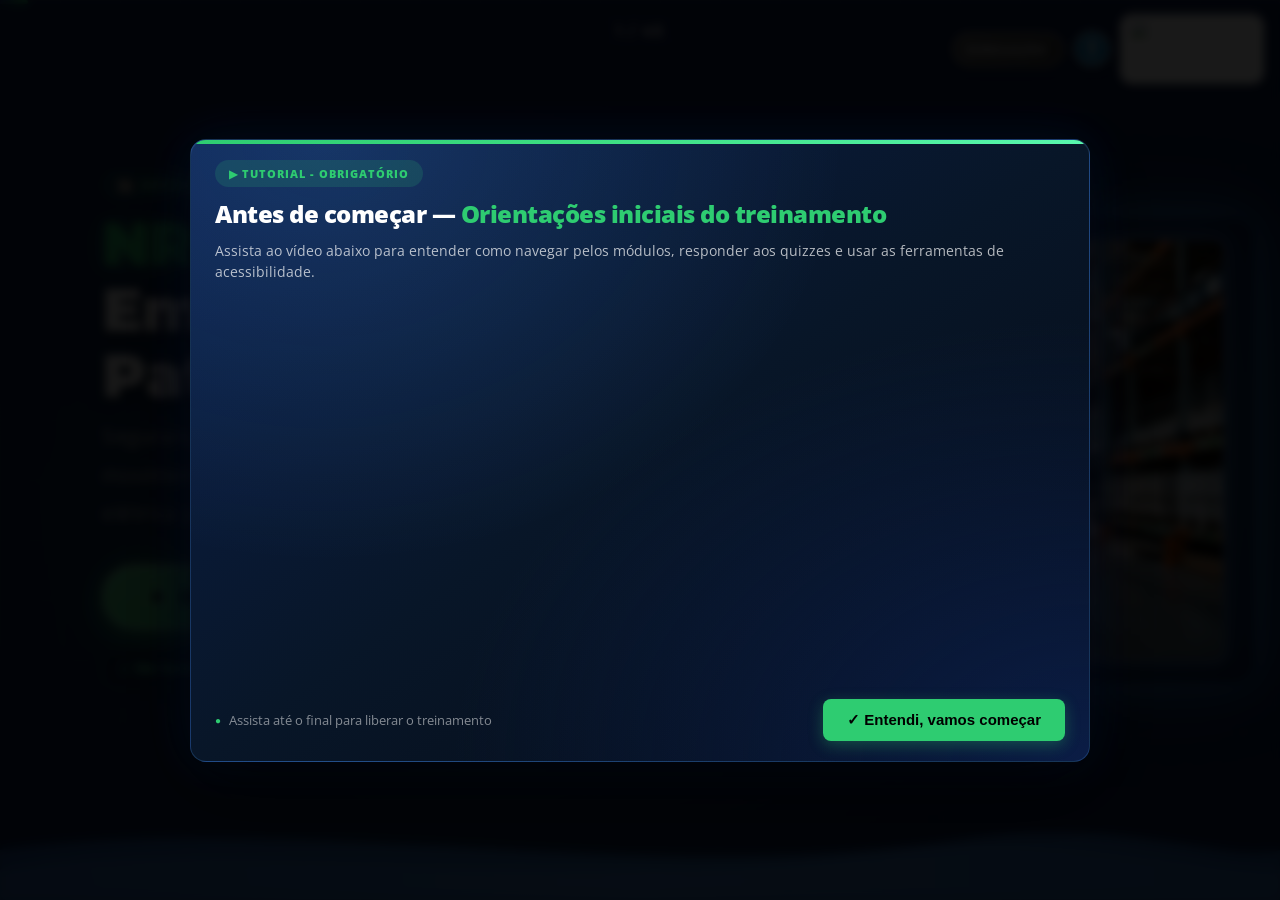
==== NR 11 - PATOLADA - REVISÃO FINAL/NR 11 - PATOLADA - REVISÃO/index.html @ 4b2232cb "Melhorar contraste do ícone no aviso mobile. Co-authored-by: Cursor <cursoragent@cursor.com>" ====
﻿<!DOCTYPE html>
<html lang="pt-BR">

<head>
    <meta charset="UTF-8">
    <meta name="viewport" content="width=device-width, initial-scale=1.0, viewport-fit=cover">
    <meta http-equiv="Cache-Control" content="no-cache, no-store, must-revalidate">
    <meta http-equiv="Pragma" content="no-cache">
    <meta http-equiv="Expires" content="0">
    <meta name="referrer" content="no-referrer">
    <meta name="mobile-web-app-capable" content="yes">
    <meta name="apple-mobile-web-app-capable" content="yes">
    <title>NR-11 - Empilhadeira Patolada</title>
    <link
        href="https://fonts.googleapis.com/css2?family=Montserrat:wght@400;600;700;900&family=Open+Sans:wght@400;600&display=swap"
        rel="stylesheet">
    <script src="https://player.vimeo.com/api/player.js"></script>
    <link rel="stylesheet" href="shared.css?v=34">
    <script>
        window.MODULE_NAV = {
            id: "index",
            prev: null,
            next: "modulo-1.html",
            label: "NR-11 - Empilhadeira Patolada"
        };
    </script>

    <style>
        #tutorialModal {
            display: flex;
            align-items: center;
            justify-content: center;
        }

        #tutorialModal .img-modal-content {
            width: 90vw;
            max-width: 780px;
            max-height: 90vh;
            overflow: hidden;
            padding: 20px 24px !important;
            gap: 12px !important;
            display: flex;
            flex-direction: column;
            position: relative;
        }

        #tutorialModal .tut-accent {
            height: 4px;
            position: absolute;
            top: 0;
            left: 0;
            right: 0;
            background: linear-gradient(90deg, #2ecc71 0%, #3dde82 45%, #59f7ae 100%);
        }

        #tutorialModal h2 {
            font-size: clamp(16px, 2.5vw, 24px) !important;
            margin: 0 !important;
        }

        #tutorialModal p {
            font-size: clamp(12px, 1.5vw, 14px) !important;
            margin: 0 !important;
        }

        #tutorialModal [style*="56.25%"] {
            padding-top: 0 !important;
            height: clamp(220px, 42vh, 420px) !important;
            position: relative;
            background: transparent !important;
        }

        #tutorialModal [style*="56.25%"] iframe {
            position: absolute;
            top: 0;
            left: 0;
            width: 100%;
            height: 100%;
            object-fit: cover;
            background: transparent;
        }

        @media (max-width: 768px) {
            #tutorialModal .img-modal-content {
                width: 95vw !important;
                padding: 16px 14px !important;
            }

            #tutorialModal [style*="justify-content: space-between"] {
                flex-direction: column !important;
                align-items: stretch !important;
            }

            #tutorialModal button {
                width: 100%;
                justify-content: center;
            }
        }

        #sessionWarningModal {
            display: flex;
            align-items: center;
            justify-content: center;
        }

        #sessionWarningModal .img-modal-content {
            width: 90vw;
            max-width: 560px;
            max-height: min(90vh, 720px);
            overflow: hidden;
            padding: 0 !important;
            gap: 0 !important;
            display: flex;
            flex-direction: column;
            position: relative;
            background:
                radial-gradient(ellipse at 12% 0%, rgba(241, 196, 15, 0.18) 0%, transparent 42%),
                radial-gradient(ellipse at 100% 100%, rgba(46, 204, 113, 0.12) 0%, transparent 45%),
                linear-gradient(160deg, #0d224f 0%, #07101f 55%, #050a14 100%) !important;
            border-radius: 20px !important;
            border: 1px solid rgba(241, 196, 15, 0.28) !important;
            box-shadow:
                0 0 0 1px rgba(255, 255, 255, 0.04) inset,
                0 28px 80px rgba(0, 0, 0, 0.75),
                0 0 60px rgba(241, 196, 15, 0.08) !important;
        }

        #sessionWarningModal.active .img-modal-content {
            animation: swCardIn 0.45s cubic-bezier(0.22, 1, 0.36, 1) both;
        }

        @keyframes swCardIn {
            from {
                opacity: 0;
                transform: translateY(18px) scale(0.96);
            }
            to {
                opacity: 1;
                transform: translateY(0) scale(1);
            }
        }

        #sessionWarningModal .sw-accent {
            height: 4px;
            width: 100%;
            background: linear-gradient(90deg, #f1c40f 0%, #f39c12 40%, #2ecc71 100%);
            flex-shrink: 0;
        }

        #sessionWarningModal .sw-inner {
            padding: 28px 30px 26px;
            display: flex;
            flex-direction: column;
            gap: 20px;
            min-height: 0;
            flex: 1;
            overflow: visible;
            -webkit-overflow-scrolling: touch;
            overscroll-behavior: contain;
            touch-action: pan-y;
        }

        #sessionWarningModal .sw-header {
            display: flex;
            flex-direction: column;
            align-items: center;
            text-align: center;
            gap: 12px;
            flex-shrink: 0;
        }

        #sessionWarningModal .sw-icon {
            width: 64px;
            height: 64px;
            border-radius: 50%;
            display: flex;
            align-items: center;
            justify-content: center;
            margin-bottom: 4px;
            font-size: 0;
            line-height: 1;
            background: #101820;
            border: 2px solid #f1c40f;
            color: #f1c40f;
            box-shadow:
                0 0 0 5px rgba(241, 196, 15, 0.12),
                0 10px 24px rgba(0, 0, 0, 0.45);
            animation: swIconPulse 2.4s ease-in-out infinite;
        }

        #sessionWarningModal .sw-icon svg {
            width: 30px;
            height: 30px;
            display: block;
        }

        @keyframes swIconPulse {
            0%, 100% {
                box-shadow:
                    0 0 0 5px rgba(241, 196, 15, 0.12),
                    0 10px 24px rgba(0, 0, 0, 0.45);
            }
            50% {
                box-shadow:
                    0 0 0 8px rgba(241, 196, 15, 0.2),
                    0 12px 28px rgba(0, 0, 0, 0.5);
            }
        }

        #sessionWarningModal .sw-badge {
            display: inline-block;
            margin-top: 2px;
            background: rgba(241, 196, 15, 0.12);
            color: #f1c40f;
            padding: 5px 12px;
            border-radius: 20px;
            border: 1px solid rgba(241, 196, 15, 0.4);
            font-size: 11px;
            font-weight: 800;
            letter-spacing: 1px;
            text-transform: uppercase;
        }

        #sessionWarningModal .sw-title {
            margin: 0;
            font-size: clamp(24px, 4vw, 32px);
            font-weight: 800;
            color: #fff;
            letter-spacing: -0.5px;
            line-height: 1.15;
        }

        #sessionWarningModal .sw-body {
            display: flex;
            flex-direction: column;
            gap: 12px;
            margin: 0;
            min-height: 0;
            overflow: visible;
        }

        #sessionWarningModal .sw-body p {
            margin: 0;
            padding: 14px 16px;
            border-radius: 12px;
            background: rgba(255, 255, 255, 0.04);
            border: 1px solid rgba(255, 255, 255, 0.07);
            border-left: 3px solid rgba(241, 196, 15, 0.55);
            color: rgba(255, 255, 255, 0.7);
            font-size: clamp(14px, 2vw, 16px);
            line-height: 1.5;
        }

        #sessionWarningModal .sw-body p:last-child {
            border-left-color: rgba(46, 204, 113, 0.65);
        }

        #sessionWarningModal .sw-footer {
            display: flex;
            justify-content: center;
            padding-top: 4px;
            flex-shrink: 0;
        }

        #sessionWarningModal .sw-btn {
            width: 100%;
            max-width: 280px;
            background: linear-gradient(180deg, #3dde82 0%, #2ecc71 100%);
            color: #04140a;
            border: none;
            padding: 12px 24px;
            border-radius: 8px;
            font-weight: 700;
            font-size: 15px;
            cursor: pointer;
            transition: transform 0.2s, box-shadow 0.2s, filter 0.2s;
            box-shadow: 0 8px 24px rgba(46, 204, 113, 0.35);
        }

        #sessionWarningModal .sw-btn:hover {
            transform: translateY(-2px);
            filter: brightness(1.05);
            box-shadow: 0 12px 28px rgba(46, 204, 113, 0.45);
        }

        #sessionWarningModal .sw-btn:active {
            transform: translateY(0);
        }

        #sessionWarningModal .sw-scroll-hint {
            display: none;
        }

        @media (max-width: 768px) {
            #sessionWarningModal {
                align-items: center;
                padding: 10px;
            }

            #sessionWarningModal .img-modal-content {
                width: 94vw !important;
                max-width: 94vw;
                height: calc(100dvh - 24px);
                max-height: calc(100dvh - 24px);
                border-radius: 16px !important;
            }

            #sessionWarningModal .sw-inner {
                padding: 14px 14px 16px;
                gap: 10px;
                flex: 1 1 auto;
                min-height: 0;
                overflow-x: hidden;
                overflow-y: auto !important;
                -webkit-overflow-scrolling: touch;
                overscroll-behavior: contain;
                touch-action: pan-y;
                scrollbar-width: thin;
                scrollbar-color: rgba(46, 204, 113, 0.55) transparent;
            }

            #sessionWarningModal .sw-inner::-webkit-scrollbar {
                width: 4px;
            }

            #sessionWarningModal .sw-inner::-webkit-scrollbar-thumb {
                background: rgba(46, 204, 113, 0.55);
                border-radius: 99px;
            }

            #sessionWarningModal .sw-header {
                gap: 10px;
            }

            #sessionWarningModal .sw-icon {
                display: flex !important;
                width: 52px;
                height: 52px;
                margin-bottom: 6px;
                font-size: 0;
            }

            #sessionWarningModal .sw-icon svg {
                width: 26px;
                height: 26px;
            }

            #sessionWarningModal .sw-badge {
                font-size: 10px;
                padding: 4px 10px;
            }

            #sessionWarningModal .sw-title {
                font-size: 20px;
            }

            #sessionWarningModal .sw-body {
                gap: 8px;
                overflow: visible;
            }

            #sessionWarningModal .sw-body p {
                padding: 10px 12px;
                font-size: 13px;
                line-height: 1.4;
                border-radius: 10px;
            }

            #sessionWarningModal .sw-footer {
                padding-top: 2px;
                padding-bottom: 8px;
            }

            #sessionWarningModal .sw-btn {
                max-width: none;
                padding: 12px 16px;
                font-size: 14px;
            }

            #sessionWarningModal .sw-scroll-hint {
                display: flex !important;
                align-items: center;
                justify-content: center;
                position: absolute;
                right: 10px;
                top: 50%;
                bottom: auto;
                transform: translateY(-50%);
                z-index: 20;
                width: 44px;
                height: 44px;
                padding: 0;
                border: none;
                border-radius: 50%;
                background: #2ecc71;
                color: #04140a;
                box-shadow: 0 6px 18px rgba(46, 204, 113, 0.55);
                cursor: pointer;
                opacity: 1;
                pointer-events: auto;
                animation: swScrollBounce 1.4s ease-in-out infinite;
                transition: opacity 0.2s ease, transform 0.2s ease;
            }

            #sessionWarningModal .sw-scroll-hint svg {
                width: 22px;
                height: 22px;
            }

            #sessionWarningModal .sw-scroll-hint.is-hidden {
                opacity: 0 !important;
                pointer-events: none !important;
            }

            @keyframes swScrollBounce {
                0%, 100% { transform: translateY(-50%); }
                50% { transform: translateY(calc(-50% + 6px)); }
            }
        }

        @media (max-width: 768px) and (max-height: 700px) {
            #sessionWarningModal .sw-inner {
                padding: 12px 12px 14px;
                gap: 8px;
            }

            #sessionWarningModal .sw-body p {
                padding: 8px 10px;
                font-size: 12.5px;
            }
        }

        @media (prefers-reduced-motion: reduce) {
            #sessionWarningModal.active .img-modal-content,
            #sessionWarningModal .sw-icon,
            #sessionWarningModal .sw-scroll-hint {
                animation: none;
            }
        }

        /* Ícone de aviso na capa — ao lado do tutorial */
        #s1 .s1-secondary-actions {
            display: flex;
            align-items: center;
            gap: 10px;
            margin-top: 18px;
            align-self: flex-start;
        }

        #s1 .s1-secondary-actions .btn-tutorial {
            margin-top: 0;
            align-self: auto;
        }

        #s1 .s1-session-info {
            flex-shrink: 0;
            width: 42px;
            height: 42px;
            padding: 0;
            margin-top: 0;
            border-radius: 15px;
            border: 1px solid rgba(46, 204, 113, 0.32);
            background: rgba(8, 20, 38, 0.22);
            backdrop-filter: blur(8px);
            -webkit-backdrop-filter: blur(8px);
            color: #59f7ae;
            font-size: 16px;
            font-weight: 700;
            line-height: 1;
            font-family: var(--font-h), Montserrat, sans-serif;
            display: inline-flex;
            align-items: center;
            justify-content: center;
            cursor: pointer;
            box-shadow:
                0 4px 14px rgba(0, 0, 0, 0.18),
                inset 0 0 0 1px rgba(46, 204, 113, 0.04);
            transition: all 0.22s ease;
        }

        #s1 .s1-session-info:hover {
            transform: translateY(-1px);
            border-color: rgba(46, 204, 113, 0.52);
            background: rgba(8, 20, 38, 0.32);
            box-shadow:
                0 8px 20px rgba(0, 0, 0, 0.24),
                inset 0 0 0 1px rgba(46, 204, 113, 0.08);
        }

        #s1 .s1-session-info:focus-visible {
            outline: 2px solid #59f7ae;
            outline-offset: 3px;
        }

        @media (max-width: 768px) {
            #s1 .s1-secondary-actions {
                margin-top: 14px;
                gap: 8px;
                flex-wrap: wrap;
            }

            #s1 .s1-session-info {
                width: 40px;
                height: 40px;
                font-size: 15px;
            }
        }
    </style>
</head>

<body>

    <button id="btn-demo" onclick="toggleDemoMode()"
        style="position: fixed; bottom: 15px; left: 15px; z-index: 9999; background: rgba(0,0,0,0.5); color: rgba(255,255,255,0.3); border: 1px solid rgba(255,255,255,0.1); border-radius: 4px; padding: 5px 10px; font-size: 10px; cursor: pointer; transition: all 0.3s; font-family: var(--font-p); text-transform: uppercase; letter-spacing: 1px;"
        onmouseover="if(!window.demoMode){this.style.color='var(--gold)'; this.style.borderColor='var(--gold)'; this.style.background='rgba(241, 196, 15, 0.1)';}"
        onmouseout="if(!window.demoMode){this.style.color='rgba(255,255,255,0.3)'; this.style.borderColor='rgba(255,255,255,0.1)'; this.style.background='rgba(0,0,0,0.5)';}">SIMULAÇÃO</button>
    <div id="demo-indicator"
        style="position: fixed; top: 15px; right: 15px; z-index: 9999; background: var(--gold); color: var(--black); padding: 5px 15px; font-size: 12px; font-weight: bold; font-family: var(--font-h); border-radius: 99px; box-shadow: 0 0 15px rgba(241,196,15,0.5); opacity: 0; pointer-events: none; transition: all 0.3s; transform: translateY(-20px);">
        Modo Simulação Ativado</div>

    <div id="app">

        <div id="pbar-wrap">
            <div id="pbar" style="width:2.56%"></div>
        </div>

        <div id="slide-counter"></div>

        <div id="logo">
            <img src="https://i.imgur.com/c1m4CIy.png" alt="Tecno-Cursos" referrerpolicy="no-referrer"
                onerror="this.onerror=null;this.src='https://imgur.com/c1m4CIy.png'">
        </div>

        <div id="slides">
            <div class="slide active" id="s1">
                <div class="s1-inner">
                    <div class="s1-tag">🏬 Módulo de Treinamento · Segurança Operacional</div>
                    <h1><em>NR-11</em> —<br>Empilhadeira<br>Patolada</h1>
                    <p>Segurança, prevenção e operação correta na movimentação de materiais com empilhadeira elétrica
                        patolada.
                    </p>
                    <div class="s1-hero-img">
                        <img src="assets/imgur/inicio.png" alt="Capa Treinamento">
                    </div>
                    <button class="btn-start" onclick="startCourse()">
                        <svg viewBox="0 0 20 20" fill="currentColor" width="18" height="18">
                            <polygon points="5,3 17,10 5,17" />
                        </svg>
                        <span>INICIAR O TREINAMENTO</span>
                    </button>
                </div>
                <div class="wave">
                    <svg viewBox="0 0 1440 100" preserveAspectRatio="none">
                        <defs>
                            <linearGradient id="s1WaveGrad" x1="0%" y1="0%" x2="100%" y2="0%">
                                <stop offset="0%" stop-color="rgba(40,120,255,0.35)" />
                                <stop offset="50%" stop-color="rgba(77,163,255,0.55)" />
                                <stop offset="100%" stop-color="rgba(56,148,255,0.4)" />
                            </linearGradient>
                            <filter id="s1WaveBlur" x="-20%" y="-80%" width="140%" height="220%">
                                <feGaussianBlur in="SourceGraphic" stdDeviation="4" />
                            </filter>
                        </defs>
                        <path d="M0,50 C360,10 720,90 1080,40 C1260,15 1380,65 1440,50 L1440,100 L0,100 Z"
                            fill="url(#s1WaveGrad)" filter="url(#s1WaveBlur)" opacity="0.85" />
                        <path d="M0,50 C360,10 720,90 1080,40 C1260,15 1380,65 1440,50 L1440,100 L0,100 Z"
                            fill="rgba(77,163,255,0.28)" />
                        <path d="M0,70 C240,30 600,100 960,55 C1200,25 1380,80 1440,70 L1440,100 L0,100 Z"
                            fill="rgba(120,190,255,0.18)" />
                    </svg>
                </div>
            </div>

            <div class="slide" id="s1b"
                style="background: radial-gradient(circle at center, rgba(11, 31, 75, 1) 0%, rgba(5, 10, 20, 1) 100%); overflow: hidden;">
                <style>
                    @keyframes s1b-smoke {
                        0% {
                            background-position: 0 0;
                        }

                        100% {
                            background-position: 100px -100px;
                        }
                    }

                    @keyframes s1b-glow {
                        0% {
                            opacity: 0.6;
                            transform: scale(1);
                        }

                        100% {
                            opacity: 1;
                            transform: scale(1.05);
                        }
                    }
                </style>
                <!-- Fundo HUD Cinematográfico -->
                <div
                    style="position: absolute; inset: 0; pointer-events: none; z-index: 0; background: radial-gradient(ellipse at 50% 50%, rgba(46, 204, 113, 0.12) 0%, transparent 65%);">
                </div>
                <div
                    style="position: absolute; inset: 0; pointer-events: none; z-index: 0; background-image: repeating-linear-gradient(0deg, transparent, transparent 2px, rgba(46, 204, 113, 0.03) 3px, rgba(46, 204, 113, 0.03) 4px);">
                </div>
                <div
                    style="position: absolute; inset: 0; pointer-events: none; z-index: 0; opacity: 0.4; background-image: radial-gradient(rgba(255,255,255,0.15) 1px, transparent 1px); background-size: 60px 60px;">
                </div>

                <div class="top-bar" style="position: relative; z-index: 2;">
                    <div class="section-tag"
                        style="background: var(--red); color: var(--black); font-size: 16px; padding: 6px 16px; font-weight: 800; box-shadow: 0 0 12px rgba(46, 204, 113, 0.4);">
                        🎬 Apresentação</div>
                    <h2 class="slide-title"
                        style="font-size: clamp(28px, 4vw, 42px); letter-spacing: -0.01em; text-shadow: 0 0 15px rgba(46, 204, 113, 0.4);">
                        Introdução a NR-11 —
                        <span>Empilhadeira Patolada</span>
                    </h2>
                </div>
                <div class="content-area"
                    style="align-items: center; text-align: center; justify-content: flex-start; position: relative; z-index: 2;">

                    <div class="video-wrap"
                        style="max-width: 1240px; margin-top: 40px; box-shadow: 0 40px 80px rgba(0,0,0,0.9), 0 0 60px rgba(46,204,113,0.3); border: 1px solid rgba(46,204,113,0.4); border-radius: 12px; transform: translateZ(0);">
                        <iframe id="vimeo-s1b"
                            src="https://player.vimeo.com/video/1193370191?h=0&controls=1&title=0&byline=0&portrait=0&badge=0&autopause=0&transparent=0&dnt=1"
                            frameborder="0" allow="autoplay; fullscreen; picture-in-picture" allowfullscreen></iframe>
                    </div>


                </div>
                <div class="wave" style="position: absolute; bottom: 0; left: 0; right: 0; z-index: 1;"><svg
                        viewBox="0 0 1440 100" preserveAspectRatio="none">
                        <path d="M0,60 C360,20 720,90 1080,35 L1440,55 L1440,100 L0,100 Z"
                            fill="rgba(46,204,113,0.07)" />
                    </svg></div>
            </div>

            <div class="slide" id="s-sumario">
                <div class="top-bar">
                    <div class="section-tag"
                        style="background: var(--red); color: var(--black); font-size: 16px; padding: 6px 16px; font-weight: 800; box-shadow: 0 0 12px rgba(46, 204, 113, 0.4);">
                        📑 Sumário</div>
                    <h2 class="slide-title"
                        style="font-size: clamp(28px, 4vw, 42px); letter-spacing: -0.01em; text-shadow: 0 0 15px rgba(46, 204, 113, 0.4);">
                        Conteúdo <span>Programático</span></h2>
                </div>
                <div class="content-area">
                    <div class="sum-grid"
                        style="grid-template-columns: repeat(auto-fit, minmax(300px, 1fr)); width: 100%; max-width: 1000px; margin: 0 auto; gap: 20px;">
                        <div class="sum-item">
                            <div class="sum-top">
                                <div class="sum-num-big">Módulo 1</div>
                                <div class="sum-icon">📄</div>
                            </div>
                            <div class="sum-text">Introdução e Legislação</div>
                        </div>

                        <div class="sum-item">
                            <div class="sum-top">
                                <div class="sum-num-big">Módulo 2</div>
                                <div class="sum-icon">⚙️</div>
                            </div>
                            <div class="sum-text">Sistemas e Controles</div>
                        </div>

                        <div class="sum-item">
                            <div class="sum-top">
                                <div class="sum-num-big">Módulo 3</div>
                                <div class="sum-icon">🛡️</div>
                            </div>
                            <div class="sum-text">Operação Segura</div>
                        </div>

                        <div class="sum-item">
                            <div class="sum-top">
                                <div class="sum-num-big">Módulo 4</div>
                                <div class="sum-icon">📋</div>
                            </div>
                            <div class="sum-text">Procedimentos Operacionais</div>
                        </div>

                        <div class="sum-item">
                            <div class="sum-top">
                                <div class="sum-num-big">Módulo 5</div>
                                <div class="sum-icon">📦</div>
                            </div>
                            <div class="sum-text">Armazenagem e Emergências</div>
                        </div>

                        <div class="sum-item">
                            <div class="sum-top">
                                <div class="sum-num-big">Módulo 6</div>
                                <div class="sum-icon">🏆</div>
                            </div>
                            <div class="sum-text">Encerramento</div>
                        </div>
                    </div>
                </div>
                <div class="wave"><svg viewBox="0 0 1440 100" preserveAspectRatio="none">
                        <path d="M0,50 C360,10 720,90 1080,40 L1440,50 L1440,100 L0,100 Z"
                            fill="rgba(46,204,113,0.07)" />
                    </svg></div>
            </div>

        </div>

        <div id="nav">
            <button class="nav-btn" id="btn-back" onclick="modulePrev()" disabled>
                <svg viewBox="0 0 24 24" fill="none" stroke="currentColor" stroke-width="2.5" stroke-linecap="round"
                    stroke-linejoin="round">
                    <polyline points="15 18 9 12 15 6" />
                </svg>
                ANTERIOR
            </button>
            <button class="nav-btn" id="btn-fwd" onclick="moduleNext()">
                PRÓXIMO
                <svg viewBox="0 0 24 24" fill="none" stroke="currentColor" stroke-width="2.5" stroke-linecap="round"
                    stroke-linejoin="round">
                    <polyline points="9 18 15 12 9 6" />
                </svg>
            </button>
        </div>

        <!-- Modal do Tutorial Obrigatório -->
        <div class="img-modal-overlay" id="tutorialModal" style="z-index: 10000; background: rgba(0,0,0,0.9);">
            <div class="img-modal-content"
                style="width: 90vw; max-width: 900px; padding: 30px; background: radial-gradient(ellipse at 15% 0%, rgba(77, 163, 255, 0.18) 0%, transparent 48%), radial-gradient(ellipse at 100% 100%, rgba(11, 31, 75, 0.9) 0%, transparent 50%), linear-gradient(145deg, #0b1f4b 0%, #081628 50%, #050a14 100%); border-radius: 16px; box-shadow: 0 20px 80px rgba(0,0,0,0.8), 0 0 50px rgba(11, 31, 75, 0.45), inset 0 1px 0 rgba(255,255,255,0.06); border: 1px solid rgba(77, 163, 255, 0.22); display: flex; flex-direction: column; gap: 20px;">
                <div class="tut-accent" aria-hidden="true"></div>

                <!-- HEADER -->
                <div style="display: flex; flex-direction: column; gap: 10px;">
                    <div
                        style="display: inline-block; align-self: flex-start; background: rgba(46,204,113,0.15); color: #2ecc71; padding: 6px 14px; border-radius: 20px; font-size: 11px; font-weight: 800; letter-spacing: 1px; text-transform: uppercase;">
                        ▶ TUTORIAL - OBRIGATÓRIO
                    </div>
                    <h2
                        style="font-size: clamp(24px, 4vw, 32px); color: #fff; margin: 0; font-weight: 800; letter-spacing: -0.5px;">
                        Antes de começar — <span style="color: #2ecc71;">Orientações iniciais do treinamento</span>
                    </h2>
                    <p
                        style="color: rgba(255,255,255,0.7); font-size: clamp(14px, 2vw, 16px); margin: 0; line-height: 1.5;">
                        Assista ao vídeo abaixo para entender como navegar pelos módulos, responder aos quizzes e usar
                        as ferramentas de acessibilidade.
                    </p>
                </div>

                <!-- VIDEO -->
                <div
                    style="padding:56.25% 0 0 0;position:relative; border-radius: 8px; overflow: hidden; margin: 5px 0;">
                    <iframe
                        src="https://player.vimeo.com/video/1200401221?badge=0&amp;autopause=0&amp;player_id=0&amp;app_id=58479"
                        frameborder="0"
                        allow="autoplay; fullscreen; picture-in-picture; clipboard-write; encrypted-media; web-share"
                        referrerpolicy="strict-origin-when-cross-origin"
                        style="position:absolute;top:0;left:0;width:100%;height:100%;"
                        title="TUTORIAL TREINAMENTOS V2 LIBRAS"></iframe>
                </div>
                <script src="https://player.vimeo.com/api/player.js"></script>

                <!-- FOOTER -->
                <div
                    style="display: flex; justify-content: space-between; align-items: center; flex-wrap: wrap; gap: 15px; margin-top: 5px;">
                    <div
                        style="color: rgba(255,255,255,0.5); font-size: 13px; display: flex; align-items: center; gap: 8px;">
                        <span style="color: #2ecc71; font-size: 10px;">●</span> Assista até o final para liberar o
                        treinamento
                    </div>
                    <button id="btnTutorialClose"
                        onclick="try{if(window.playTechClick) playTechClick();}catch(e){} closeTutorialModal()"
                        style="background: #2ecc71; color: #000; border: none; padding: 12px 24px; border-radius: 8px; font-weight: 700; font-size: 15px; cursor: pointer; transition: all 0.2s; display: flex; align-items: center; gap: 8px; box-shadow: 0 4px 15px rgba(46,204,113,0.3);"
                        onmouseover="this.style.transform='translateY(-2px)'; this.style.boxShadow='0 6px 20px rgba(46,204,113,0.4)'"
                        onmouseout="this.style.transform='translateY(0)'; this.style.boxShadow='0 4px 15px rgba(46,204,113,0.3)'">
                        ✓ Entendi, vamos começar
                    </button>
                </div>

            </div>
        </div>

        <!-- Modal de Atenção (após o tutorial) -->
        <div class="img-modal-overlay" id="sessionWarningModal" style="z-index: 10001; background: rgba(0,0,0,0.92);">
            <div class="img-modal-content" role="dialog" aria-labelledby="sessionWarningTitle" aria-modal="true">
                <div class="sw-accent" aria-hidden="true"></div>
                <div class="sw-inner" id="sessionWarningScroll">
                    <div class="sw-header">
                        <div class="sw-icon" aria-hidden="true">
                            <svg viewBox="0 0 24 24" fill="none" stroke="currentColor" stroke-width="2.4"
                                stroke-linecap="round" stroke-linejoin="round">
                                <path d="M12 9v4" />
                                <path d="M12 17h.01" />
                                <path d="M10.29 3.86 1.82 18a2 2 0 0 0 1.71 3h16.94a2 2 0 0 0 1.71-3L13.71 3.86a2 2 0 0 0-3.42 0z" />
                            </svg>
                        </div>
                        <span class="sw-badge">Aviso importante</span>
                        <h2 class="sw-title" id="sessionWarningTitle">Atenção</h2>
                    </div>

                    <div class="sw-body">
                        <p>Para garantir o registro correto da sua conclusão, este treinamento deve ser assistido e
                            concluído integralmente em uma única sessão.</p>
                        <p>Caso o treinamento seja fechado antes da conclusão, o progresso poderá não ser salvo, sendo
                            necessário iniciá-lo novamente.</p>
                        <p>Antes de iniciar, certifique-se de que possui tempo suficiente para concluir o treinamento e
                            uma conexão estável com a internet, evitando interrupções durante a realização.</p>
                    </div>

                    <div class="sw-footer">
                        <button type="button" class="sw-btn" id="btnSessionWarningClose"
                            onclick="try{if(window.playTechClick) playTechClick();}catch(e){} closeSessionWarningModal()">
                            Eu compreendo
                        </button>
                    </div>
                </div>
                <button type="button" class="sw-scroll-hint" id="swScrollHint"
                    aria-label="Rolar para baixo" title="Descer"
                    onclick="scrollSessionWarningDown()">
                    <svg viewBox="0 0 24 24" fill="none" stroke="currentColor" stroke-width="2.8"
                        stroke-linecap="round" stroke-linejoin="round" aria-hidden="true">
                        <polyline points="6 9 12 15 18 9" />
                    </svg>
                </button>
            </div>
        </div>

        <script>
            function isSessionWarningMobile() {
                return window.matchMedia('(max-width: 768px)').matches;
            }

            function updateSessionWarningScrollHint() {
                const scroller = document.getElementById('sessionWarningScroll');
                const hint = document.getElementById('swScrollHint');
                if (!scroller || !hint) return;
                if (!isSessionWarningMobile()) {
                    hint.classList.add('is-hidden');
                    return;
                }
                const nearBottom = scroller.scrollTop + scroller.clientHeight >= scroller.scrollHeight - 18;
                hint.classList.toggle('is-hidden', nearBottom);
            }

            function scrollSessionWarningDown() {
                const scroller = document.getElementById('sessionWarningScroll');
                if (!scroller) return;
                try { if (window.playTechClick) playTechClick(); } catch (e) { }
                scroller.scrollBy({ top: Math.max(160, scroller.clientHeight * 0.6), behavior: 'smooth' });
                setTimeout(updateSessionWarningScrollHint, 280);
            }

            function openSessionWarningModal() {
                const modal = document.getElementById('sessionWarningModal');
                const scroller = document.getElementById('sessionWarningScroll');
                const hint = document.getElementById('swScrollHint');
                if (modal) modal.classList.add('active');
                if (scroller) scroller.scrollTop = 0;
                if (hint && isSessionWarningMobile()) hint.classList.remove('is-hidden');
                setTimeout(updateSessionWarningScrollHint, 80);
                setTimeout(updateSessionWarningScrollHint, 300);
            }

            function closeSessionWarningModal() {
                const modal = document.getElementById('sessionWarningModal');
                if (modal) modal.classList.remove('active');
            }

            function closeTutorialModal(e) {
                const modal = document.getElementById('tutorialModal');
                if (modal) {
                    modal.classList.remove('active');
                    // Stop iframe video when closed
                    const iframe = modal.querySelector('iframe');
                    if (iframe) {
                        const src = iframe.src;
                        iframe.src = src;
                    }
                }
                openSessionWarningModal();
            }

            // Abrir TODA VEZ que a página carrega
            document.addEventListener('DOMContentLoaded', () => {
                const scroller = document.getElementById('sessionWarningScroll');
                if (scroller) {
                    scroller.addEventListener('scroll', updateSessionWarningScrollHint, { passive: true });
                }
                window.addEventListener('resize', updateSessionWarningScrollHint);
                setTimeout(() => {
                    const modal = document.getElementById('tutorialModal');
                    if (modal) {
                        modal.classList.add('active');
                    }
                }, 800);
            });

            // Script do Vimeo Player para reset e pause
            const tutorialPlayer = new Vimeo.Player(document.querySelector('#tutorialModal iframe'));
            tutorialPlayer.on('ended', function () {
                tutorialPlayer.setCurrentTime(0).then(() => {
                    tutorialPlayer.pause();
                });
            });
        </script>

    </div><!-- fecha #app -->

    <script src="audio-data.js"></script>
    <script src="shared.js?v=17"></script>
</body>

</html>
---- NR 11 - PATOLADA - REVISÃO FINAL/NR 11 - PATOLADA - REVISÃO/shared.css ----
﻿:root {
    --gold: #FFFFFF;
    --gold-lt: #2ECC71;
    --gold-dk: #555555;
    --black: #0B1F4B;
    --black-s: #122B63;
    --black-xs: #1A387A;
    --red: #2ECC71;
    --red-dk: #229954;
    --red-lt: #58D68D;
    --cream: #F5F5F5;
    --cream-dk: #A0A0A0;
    --white: #FFFFFF;

    --font-h: 'Montserrat', sans-serif;
    --font-b: 'Open Sans', sans-serif;
    --transition: 0.4s cubic-bezier(0.4, 0, 0.2, 1);
}

*,
*::before,
*::after {
    margin: 0;
    padding: 0;
    box-sizing: border-box;
}

html,
body {
    width: 100%;
    height: 100%;
    overflow: hidden;
    background: var(--black);
    font-family: var(--font-b);
    color: var(--cream);
    -webkit-font-smoothing: antialiased;
}

img {
    content-visibility: auto;
}

/* â”€â”€ PORTRAIT MOBILE: Full responsive layout â”€â”€ */
@media screen and (max-width: 768px) and (orientation: portrait) {
    #rotate-msg {
        display: none;
    }

    #app {
        display: flex;
    }

    html,
    body {
        overflow: hidden;
    }

    .top-bar {
        padding: 12px 10px 0 14px;
    }

    .section-tag {
        font-size: 15px;
        padding: 4px 10px;
    }

    .slide-title {
        font-size: 24px;
        margin-top: 6px;
        line-height: 1.15;
        display: flex;
        flex-direction: column;
        align-items: flex-start;
    }

    .slide-subtitle {
        font-size: 16px;
        margin-top: 4px;
    }

    #logo {
        top: 6px;
        right: 8px;
        padding: 4px 8px;
    }

    #logo img {
        height: 37px;
    }

    #logo .logo-name {
        font-size: 17px;
    }

    #logo .logo-tag {
        font-size: 9px;
    }

    #nav {
        padding: 12px 14px 18px;
        background: linear-gradient(to top, var(--black) 60%, transparent);
    }

    .nav-btn {
        padding: 8px 16px;
        font-size: 15px;
        gap: 5px;
        min-width: 90px;
    }

    .nav-btn svg {
        width: 12px;
        height: 12px;
    }

    #nav-dots {
        max-width: 50%;
        justify-content: center;
    }

    .ndot {
        width: 6px;
        height: 6px;
        flex-shrink: 0;
    }

    .ndot.cur {
        width: 15px;
        border-radius: 4px;
    }

    .content-area {
        padding: 14px 14px 70px;
        overflow-y: auto;
        overflow-x: hidden;
        -webkit-overflow-scrolling: touch;
        justify-content: flex-start !important;
    }

    /* video-wrap mobile reset removido */

    p,
    li,
    .sum-text,
    .check-item span {
        font-size: 17px !important;
        line-height: 1.5 !important;
    }

    h1,
    h2,
    h3 {
        font-size: 24px !important;
    }

    h4 {
        font-size: 16px !important;
    }

    .card {
        padding: 10px 12px;
        margin-bottom: 8px;
        border-radius: 10px;
    }

    .icon-card {
        padding: 14px 16px !important;
        margin-bottom: 12px !important;
        gap: 14px !important;
        width: 100% !important;
        box-sizing: border-box;
    }

    .ic-circle {
        width: 40px !important;
        height: 40px !important;
        font-size: 24px !important;
    }

    .ic-text h4 {
        font-size: 21px !important;
        margin-bottom: 4px !important;
    }

    .ic-text p {
        font-size: 18px !important;
        line-height: 1.35 !important;
    }

    .check-item {
        padding: 8px 10px;
    }

    .check-dot {
        width: 20px;
        height: 20px;
        font-size: 14px;
    }

    .stat-pill {
        padding: 10px 12px;
    }

    .stat-pill .stat-num {
        font-size: 24px !important;
    }

    .risk-card {
        padding: 10px;
    }

    .risk-icon {
        font-size: 24px;
    }

    .risk-card h4 {
        font-size: 16px !important;
    }

    .risk-card p {
        font-size: 15px !important;
    }

    .num-list li {
        padding: 10px 0 !important;
        gap: 12px !important;
    }

    .num-circle {
        width: 34px !important;
        height: 34px !important;
        font-size: 18px !important;
    }

    .num-text h4 {
        font-size: 21px !important;
        margin-bottom: 2px !important;
    }

    .num-text p {
        font-size: 18px !important;
        line-height: 1.3 !important;
    }

    .atencao {
        padding: 10px 12px !important;
        font-size: 20px !important;
        margin-top: 0 !important;
        margin-bottom: 12px !important;
        line-height: 1.4 !important;
    }

    #s1 {
        background-image:
            radial-gradient(ellipse at 30% 60%, rgba(46, 204, 113, 0.2), transparent 60%),
            url('https://images.unsplash.com/photo-1553413077-190dd305871c?w=900&q=80');
        background-position: center, center bottom;
        background-size: 100% 100%, 90%;
        background-repeat: no-repeat, no-repeat;
    }

    .s1-inner {
        padding: 45px 20px 80px;
        justify-content: flex-start;
        background: linear-gradient(to bottom, rgba(11, 31, 75, 0.97) 0%, rgba(11, 31, 75, 0.85) 40%, rgba(11, 31, 75, 0.4) 70%, transparent 100%);
    }

    .s1-tag {
        font-size: 14px;
        margin-bottom: 8px;
    }

    .s1-inner h1 {
        font-size: 45px !important;
        line-height: 1.1;
        margin-bottom: 12px;
    }

    .s1-inner p {
        font-size: 20px !important;
        margin-bottom: 28px;
        max-width: 100%;
        font-weight: 600;
        line-height: 1.4 !important;
    }

    .btn-start {
        padding: 15px 36px;
        font-size: 21px;
    }

    .s1-nr {
        display: none !important;
    }

    .two-col,
    .check-grid {
        grid-template-columns: 1fr !important;
        gap: 8px !important;
    }

    .stat-grid {
        gap: 8px !important;
    }

    .risk-grid {
        grid-template-columns: repeat(2, 1fr) !important;
        gap: 8px !important;
    }

    #s32 {
        padding: 40px 20px 80px;
    }

    #s32 .trophy {
        font-size: 63px;
    }

    #s32 h2 {
        font-size: 29px !important;
    }

    .c-badges {
        gap: 8px;
    }

    .c-badge {
        padding: 10px 14px;
        min-width: 80px;
    }

    .c-badge .emo {
        font-size: 24px;
    }

    .c-badge .lbl {
        font-size: 12px;
    }

    .q-text {
        font-size: 24px !important;
        margin-bottom: 12px !important;
        line-height: 1.3 !important;
    }

    .q-options {
        gap: 10px !important;
    }

    .q-opt {
        padding: 10px 14px !important;
        margin-bottom: 0 !important;
        font-size: 21px !important;
        gap: 12px !important;
        border-radius: 10px !important;
    }

    .opt-l {
        width: 32px !important;
        height: 32px !important;
        font-size: 17px !important;
        flex-shrink: 0;
    }

    .q-feedback {
        margin-top: 12px !important;
        padding: 10px 14px !important;
        font-size: 22px !important;
    }

    .btn-next-q {
        margin-top: 12px !important;
        padding: 12px 28px !important;
        font-size: 20px !important;
    }

    .q-meta {
        margin-bottom: 14px !important;
    }

    .three-col {
        grid-template-columns: 1fr !important;
        gap: 8px !important;
    }

    #s2 .three-col .icon-card {
        flex-direction: row !important;
        align-items: flex-start !important;
        text-align: left !important;
        padding: 12px 14px !important;
    }

    #s2 .three-col .ic-circle {
        width: 36px !important;
        height: 36px !important;
        font-size: 21px !important;
        flex-shrink: 0 !important;
        margin-top: 2px !important;
    }

    #s2 .s2-acc-item .ic-text {
        flex: 1;
        min-width: 0;
    }

    #s2 .s2-acc-trigger {
        display: flex;
        width: 100%;
        align-items: center;
        justify-content: space-between;
        gap: 10px;
        background: none;
        border: none;
        padding: 0;
        margin: 0;
        cursor: pointer;
        pointer-events: auto;
        text-align: left;
        color: inherit;
        font: inherit;
        -webkit-tap-highlight-color: transparent;
    }

    #s2 .s2-acc-trigger h4 {
        margin: 0 !important;
        flex: 1;
        min-width: 0;
        font-size: 17px !important;
        line-height: 1.3 !important;
    }

    #s2 .def-banner .s2-acc-trigger h4 {
        font-size: 18px !important;
    }

    #s2 .s2-acc-chevron {
        display: flex;
        align-items: center;
        justify-content: center;
        width: 22px;
        height: 22px;
        flex-shrink: 0;
        color: var(--red);
        transition: transform 0.25s ease;
    }

    #s2 .s2-acc-chevron svg {
        width: 18px;
        height: 18px;
    }

    #s2 .s2-acc-item.is-open .s2-acc-chevron {
        transform: rotate(180deg);
    }

    #s2 .s2-acc-body {
        max-height: 0;
        overflow: hidden;
        opacity: 0;
        transition: max-height 0.32s ease, opacity 0.25s ease, margin-top 0.25s ease;
        margin-top: 0;
    }

    #s2 .s2-acc-item.is-open .s2-acc-body {
        max-height: 180px;
        opacity: 1;
        margin-top: 8px;
    }

    #s2 .s2-acc-body p {
        margin: 0;
        font-size: 15px !important;
        line-height: 1.5 !important;
        color: rgba(245, 245, 245, 0.72) !important;
    }

    #s2 .def-banner .s2-acc-body p {
        font-size: 15px !important;
    }

    #s2 .s2-acc-hint {
        display: block !important;
        width: 100%;
        text-align: center;
        margin: 8px 0 12px;
        padding: 0 8px;
        font-family: var(--font-h);
        font-size: 15px !important;
        font-weight: 700;
        line-height: 1.4 !important;
        color: var(--gold-lt);
        letter-spacing: 0.3px;
        text-shadow: 0 0 10px rgba(46, 204, 113, 0.45);
    }

    .def-banner {
        flex-direction: row !important;
        align-items: flex-start !important;
        padding: 12px 14px !important;
        gap: 12px !important;
    }

    .def-banner .ic-circle {
        width: 38px !important;
        height: 38px !important;
        font-size: 26px !important;
        flex-shrink: 0 !important;
    }
}

/* â”€â”€ APP SHELL â”€â”€ */
#app {
    width: 100%;
    height: 100%;
    position: relative;
    display: flex;
    flex-direction: column;
}

/* â”€â”€ PROGRESS BAR â”€â”€ */
#pbar-wrap {
    position: fixed;
    top: 0;
    left: 0;
    width: 100%;
    height: 4px;
    background: rgba(255, 255, 255, 0.05);
    z-index: 9999;
}

#pbar {
    height: 100%;
    background: linear-gradient(90deg, var(--black-xs), var(--red));
    transition: width 0.5s cubic-bezier(0.4, 0, 0.2, 1);
    box-shadow: 0 0 8px rgba(46, 204, 113, 0.4);
    border-radius: 0 4px 4px 0;
}

/* â”€â”€ LOGO â”€â”€ */
#logo {
    position: fixed;
    top: 14px;
    right: 16px;
    z-index: 901;
    background: #ffffff;
    border-radius: 12px;
    padding: 8px 12px;
    display: flex;
    align-items: center;
    justify-content: center;
    box-shadow: 0 4px 20px rgba(0, 0, 0, 0.25), 0 0 12px rgba(255, 255, 255, 0.15);
}

#logo img {
    height: 54px;
    width: auto;
    display: block;
    object-fit: contain;
}

#logo .logo-name {
    font-family: var(--font-h);
    font-weight: 900;
    font-size: 23px;
    color: var(--black);
    letter-spacing: -0.02em;
    line-height: 1;
}

#logo .logo-tag {
    font-family: var(--font-h);
    font-weight: 700;
    font-size: 10px;
    color: var(--red-dk);
    letter-spacing: 0.1em;
    text-transform: uppercase;
    margin-top: 2px;
}

/* â”€â”€ SLIDE COUNTER â”€â”€ */
#slide-counter {
    position: fixed;
    top: 16px;
    left: 50%;
    transform: translateX(-50%);
    z-index: 901;
    font-family: var(--font-h);
    font-size: 15px;
    font-weight: 700;
    color: var(--gold);
    letter-spacing: 0.1em;
    background: rgba(11, 31, 75, 0.75);
    padding: 4px 14px;
    border-radius: 999px;
    border: 1px solid rgba(255, 255, 255, 0.2);
}

/* â”€â”€ SLIDES CONTAINER â”€â”€ */
#slides {
    flex: 1;
    position: relative;
    width: 100%;
    height: 100%;
    overflow: hidden;
}

.slide {
    position: absolute;
    inset: 0;
    display: flex;
    flex-direction: column;
    opacity: 0;
    pointer-events: none;
    transform: translateX(40px);
    transition: opacity var(--transition), transform var(--transition);
    overflow: hidden;
}

.slide.active {
    opacity: 1;
    pointer-events: all;
    transform: translateX(0);
}

.slide.exit-left {
    opacity: 0;
    transform: translateX(-40px);
}

/* â”€â”€ BOTTOM NAV â”€â”€ */
#nav {
    position: fixed;
    bottom: 0;
    left: 0;
    right: 0;
    padding: 16px 24px 20px;
    display: flex;
    align-items: center;
    justify-content: space-between;
    z-index: 900;
    background: linear-gradient(to top, rgba(11, 31, 75, 0.95) 0%, transparent 100%);
    pointer-events: none;
}

.nav-btn {
    display: flex;
    align-items: center;
    gap: 8px;
    font-family: var(--font-h);
    font-weight: 700;
    font-size: 17px;
    letter-spacing: 0.06em;
    padding: 11px 24px;
    border-radius: 999px;
    border: none;
    background: var(--red);
    color: var(--black);
    cursor: pointer;
    transition: all 0.2s;
    white-space: nowrap;
    box-shadow: 0 4px 16px rgba(46, 204, 113, 0.35);
    pointer-events: auto;
}

@media (hover: hover) and (pointer: fine) {
    .nav-btn:hover:not(:disabled) {
        filter: brightness(1.1);
        transform: translateY(-2px);
        box-shadow: 0 6px 20px rgba(46, 204, 113, 0.45);
    }
}

.nav-btn:active:not(:disabled) {
    transform: scale(0.97);
}

.nav-btn:disabled {
    background: var(--red-dk);
    opacity: 0.4;
    cursor: not-allowed;
    box-shadow: none;
    color: var(--white);
}

.nav-btn svg {
    width: 16px;
    height: 16px;
    flex-shrink: 0;
}

#nav-dots {
    display: flex;
    align-items: center;
    justify-content: center;
    gap: 6px;
    flex-wrap: wrap;
    max-width: 60%;
}

.ndot {
    width: 8px;
    height: 8px;
    border-radius: 50%;
    border: 1px solid rgba(255, 255, 255, 0.4);
    background: transparent;
    cursor: pointer;
    transition: all 0.3s;
}

.ndot.cur {
    width: 20px;
    height: 8px;
    border-radius: 8px;
    background: #ffffff;
    border-color: transparent;
}

/* â”€â”€ WAVE DECORATION â”€â”€ */
.wave {
    position: absolute;
    bottom: 0;
    left: 0;
    right: 0;
    height: 100px;
    pointer-events: none;
}

.wave svg {
    width: 100%;
    height: 100%;
}

/* â”€â”€ SECTION HEADER AREA â”€â”€ */
.top-bar {
    padding: 22px 120px 0 28px;
    display: flex;
    flex-direction: column;
    align-items: flex-start;
    justify-content: flex-start;
}

.section-tag {
    display: inline-flex;
    align-items: center;
    gap: 6px;
    background: linear-gradient(135deg, var(--red), var(--red-dk));
    color: var(--black);
    font-family: var(--font-h);
    font-weight: 700;
    font-size: 14px;
    letter-spacing: 0.12em;
    text-transform: uppercase;
    padding: 5px 14px;
    border-radius: 999px;
}

.slide-title {
    font-family: var(--font-h);
    font-weight: 900;
    font-size: clamp(21px, 3vw, 34px);
    color: var(--cream);
    line-height: 1.2;
    margin-top: 8px;
}

.slide-title span {
    color: var(--red);
}

.slide-subtitle {
    font-size: 20px;
    color: rgba(255, 255, 255, 0.7);
    margin-top: 4px;
    font-weight: 600;
}

/* â”€â”€ CONTENT AREA â”€â”€ */
.content-area {
    flex: 1;
    padding: 10px 28px 80px;
    overflow-y: auto;
    overflow-x: hidden;
    scrollbar-width: thin;
    scrollbar-color: var(--red-dk) transparent;
    display: flex;
    flex-direction: column;
    justify-content: center;
}

.content-area::-webkit-scrollbar {
    width: 4px;
}

.content-area::-webkit-scrollbar-thumb {
    background: var(--red-dk);
    border-radius: 4px;
}

/* â”€â”€ MOBILE LANDSCAPE OPTIMIZATION â”€â”€ */
@media screen and (max-height: 480px) {
    #logo {
        top: 5px;
        right: 5px;
        padding: 3px 8px;
    }

    #logo img {
        height: 32px;
    }

    #logo .logo-name {
        font-size: 17px;
    }

    .top-bar {
        padding: 5px 60px 0 15px;
    }

    .slide-title {
        font-size: 21px;
        margin-top: 1px;
    }

    .slide-subtitle {
        font-size: 16px;
        margin-top: 0;
    }

    .content-area {
        padding: 5px 15px 45px;
        overflow: hidden;
    }

    #nav {
        padding: 5px 15px;
    }

    .nav-btn {
        padding: 6px 14px;
        font-size: 15px;
    }

    .card,
    .icon-card {
        padding: 6px 10px;
        margin-bottom: 4px;
    }

    .ic-circle {
        width: 28px;
        height: 28px;
        font-size: 18px;
    }

    p,
    li,
    .check-item span {
        font-size: 17px !important;
    }

    h1 {
        font-size: 32px !important;
    }

    .s1-inner p {
        margin-bottom: 15px;
    }

    .btn-start {
        padding: 10px 24px;
        font-size: 17px;
    }
}

/* â”€â”€ CARDS â”€â”€ */
.card {
    background: var(--black-s);
    border: 0.5px solid rgba(255, 255, 255, 0.15);
    border-radius: 14px;
    padding: 18px 20px;
    transition: all 0.2s;
}

.card:hover {
    border-color: var(--red);
    transform: translateY(-2px);
}

.icon-card {
    display: flex;
    align-items: flex-start;
    gap: 20px;
    background: var(--black-s);
    border: 0.5px solid rgba(255, 255, 255, 0.1);
    border-radius: 12px;
    padding: 22px 28px;
    transition: all 0.2s;
    margin-bottom: 16px;
}

.icon-card:hover {
    border-color: var(--red);
    transform: translateX(4px);
}

.ic-circle {
    width: 54px;
    height: 54px;
    border-radius: 50%;
    flex-shrink: 0;
    background: linear-gradient(135deg, var(--red), var(--red-dk));
    display: flex;
    align-items: center;
    justify-content: center;
    font-size: 32px;
    box-shadow: 0 0 12px rgba(46, 204, 113, 0.3);
}

.ic-text h4 {
    font-family: var(--font-h);
    font-size: 24px;
    font-weight: 700;
    color: var(--gold-lt);
    margin-bottom: 6px;
}

.ic-text p {
    font-size: 21px;
    color: rgba(245, 245, 245, 0.7);
    line-height: 1.6;
}

/* numbered list items */
.num-list {
    list-style: none;
}

.num-list li {
    display: flex;
    align-items: flex-start;
    gap: 18px;
    padding: 16px 0;
    border-bottom: 0.5px solid rgba(255, 255, 255, 0.08);
}

.num-list li:last-child {
    border-bottom: none;
}

.num-circle {
    width: 44px;
    height: 44px;
    border-radius: 50%;
    flex-shrink: 0;
    background: linear-gradient(135deg, var(--red), var(--red-dk));
    display: flex;
    align-items: center;
    justify-content: center;
    font-family: var(--font-h);
    font-weight: 900;
    font-size: 18px;
    color: var(--black);
    box-shadow: 0 0 10px rgba(46, 204, 113, 0.3);
}

.num-text h4 {
    font-family: var(--font-h);
    font-size: 23px;
    font-weight: 700;
    color: var(--gold-lt);
    margin-bottom: 4px;
}

.num-text p {
    font-size: 20px;
    color: rgba(245, 245, 245, 0.7);
    line-height: 1.5;
}

/* attention box */
.atencao {
    background: rgba(46, 204, 113, 0.08);
    border-left: 3px solid var(--red);
    border-radius: 0 10px 10px 0;
    padding: 14px 18px;
    margin-top: 14px;
    font-size: 21px;
    line-height: 1.6;
    color: var(--cream);
}

.atencao strong {
    color: var(--gold-lt);
}

/* warning box */
.aviso {
    background: rgba(231, 76, 60, 0.1);
    border-left: 3px solid #e74c3c;
    border-radius: 0 10px 10px 0;
    padding: 14px 18px;
    margin-top: 14px;
    font-size: 21px;
    line-height: 1.6;
    color: var(--cream);
}

.aviso strong {
    color: #e74c3c;
}

/* stat pills */
.stat-grid {
    display: grid;
    grid-template-columns: 1fr 1fr;
    gap: 10px;
}

.stat-pill {
    background: var(--black-s);
    border: 0.5px solid rgba(46, 204, 113, 0.3);
    border-radius: 12px;
    padding: 14px 16px;
    text-align: center;
    border-top: 2px solid var(--red);
}

.stat-pill .stat-num {
    font-family: var(--font-h);
    font-weight: 900;
    font-size: clamp(23px, 3vw, 32px);
    color: var(--gold);
}

.stat-pill .stat-label {
    font-size: 17px;
    color: rgba(245, 245, 245, 0.65);
    margin-top: 4px;
    line-height: 1.4;
}

.two-col {
    display: grid;
    grid-template-columns: 1fr 1fr;
    gap: 24px;
}

/* summary items */
.sum-grid {
    display: grid;
    grid-template-columns: repeat(2, 1fr);
    gap: 20px;
    width: 100%;
    max-width: 900px;
    margin: 16px auto 0;
}

@media (max-width: 768px) {
    .sum-grid {
        grid-template-columns: 1fr;
        gap: 10px !important;
        margin-top: 0 !important;
    }

    .sum-item {
        padding: 10px 14px !important;
        gap: 4px !important;
        border-radius: 8px !important;
        border-left-width: 4px !important;
    }

    .sum-num-big {
        font-size: 14px !important;
        padding: 3px 8px !important;
        margin-bottom: 2px !important;
    }

    .sum-text {
        font-size: 21px !important;
        line-height: 1.25 !important;
        margin-top: 0 !important;
    }

    #s-sumario .slide-scroll-btn,
    .slide > .slide-scroll-btn {
        display: flex;
        align-items: center;
        justify-content: center;
        position: absolute;
        left: 50%;
        bottom: calc(104px + env(safe-area-inset-bottom, 0px));
        transform: translateX(-50%);
        z-index: 6;
        width: 44px;
        height: 44px;
        border: 2px solid rgba(46, 204, 113, 0.85);
        border-radius: 999px;
        background: rgba(11, 31, 75, 0.92);
        color: #ffffff;
        box-shadow: 0 0 18px rgba(46, 204, 113, 0.45), 0 4px 14px rgba(0, 0, 0, 0.35);
        cursor: pointer;
        animation: slide-scroll-bounce 1.8s ease-in-out infinite;
    }

    #s-sumario .slide-scroll-btn svg,
    .slide > .slide-scroll-btn svg {
        width: 22px;
        height: 22px;
    }

    #s-sumario .slide-scroll-btn.is-hidden,
    .slide > .slide-scroll-btn.is-hidden {
        opacity: 0;
        pointer-events: none;
        animation: none;
        transform: translateX(-50%) translateY(8px);
        transition: opacity 0.25s ease, transform 0.25s ease;
    }
}

.slide-scroll-btn {
    display: none;
}

@keyframes slide-scroll-bounce {

    0%,
    100% {
        transform: translateX(-50%) translateY(0);
    }

    50% {
        transform: translateX(-50%) translateY(6px);
    }
}

.sum-item {
    display: flex;
    flex-direction: column;
    align-items: flex-start;
    gap: 4px;
    background: linear-gradient(135deg, rgba(255, 255, 255, 0.03) 0%, var(--black-s) 40%, rgba(46, 204, 113, 0.06) 100%);
    border: 1px solid rgba(255, 255, 255, 0.08);
    border-left: 6px solid var(--red);
    border-radius: 16px;
    padding: 24px 28px;
    transition: all 0.4s cubic-bezier(0.25, 0.8, 0.25, 1);
    position: relative;
    overflow: hidden;
    box-shadow: 0 10px 30px rgba(0, 0, 0, 0.4), inset 0 1px 0 rgba(255, 255, 255, 0.1);
}

.sum-item::before {
    content: '';
    position: absolute;
    right: -20px;
    top: -20px;
    width: 120px;
    height: 120px;
    border-radius: 50%;
    background: radial-gradient(circle, rgba(46, 204, 113, 0.15) 0%, transparent 70%);
    transition: transform 0.4s ease;
}

.sum-item:hover {
    border-color: var(--red);
    transform: translateY(-5px);
    box-shadow: 0 15px 35px rgba(0, 0, 0, 0.5), 0 0 20px rgba(46, 204, 113, 0.25), inset 0 1px 0 rgba(255, 255, 255, 0.15);
}

.sum-item:hover::before {
    transform: scale(1.5);
}

.sum-top {
    display: flex;
    justify-content: space-between;
    align-items: center;
    width: 100%;
    margin-bottom: 2px;
    z-index: 1;
}

.sum-icon {
    font-size: 26px;
    opacity: 0.7;
    filter: drop-shadow(0 2px 4px rgba(0, 0, 0, 0.5));
    transition: transform 0.3s ease;
}

.sum-item:hover .sum-icon {
    transform: scale(1.15) rotate(5deg);
    opacity: 1;
}

.sum-num-big {
    font-family: var(--font-h);
    font-weight: 900;
    font-size: 16px;
    color: var(--black);
    background: var(--red);
    padding: 4px 12px;
    border-radius: 6px;
    line-height: 1;
    letter-spacing: 0.1em;
    text-transform: uppercase;
    z-index: 1;
}

.sum-text {
    font-family: var(--font-h);
    font-size: 23px;
    font-weight: 700;
    color: var(--cream);
    line-height: 1.5;
    margin-top: 4px;
    z-index: 1;
    text-shadow: 0 2px 4px rgba(0, 0, 0, 0.3);
}

.three-col {
    display: grid;
    grid-template-columns: repeat(3, 1fr);
    gap: 16px;
}

.def-banner {
    background: var(--black-s);
    border: 1px solid rgba(245, 245, 245, 0.06);
    border-left: 4px solid var(--red);
    padding: 24px;
    border-radius: 12px;
    margin-bottom: 24px;
    display: flex;
    align-items: center;
    gap: 20px;
    transition: all 0.2s;
}

.def-banner:hover {
    transform: translateY(-3px);
    box-shadow: 0 10px 24px rgba(46, 204, 113, 0.1);
}

.def-banner .ic-circle {
    width: 56px;
    height: 56px;
    font-size: 37px;
    background: rgba(46, 204, 113, 0.15);
    color: var(--cream);
    border-radius: 50%;
    display: flex;
    align-items: center;
    justify-content: center;
    flex-shrink: 0;
}

.def-banner .ic-text h4 {
    font-family: var(--font-h);
    font-size: 24px;
    color: var(--red);
    margin-bottom: 6px;
    font-weight: 700;
}

.def-banner .ic-text p {
    font-size: 21px;
    color: rgba(245, 245, 245, 0.7);
    line-height: 1.6;
}

/* AcordeÃ£o pÃ¡gina 6 â€” desktop: tudo visÃ­vel, sem interaÃ§Ã£o */
@media (min-width: 769px) {
    #s2 .s2-acc-hint {
        display: none;
    }

    #s2 .s2-acc-trigger {
        display: block;
        width: 100%;
        background: none;
        border: none;
        padding: 0;
        margin: 0;
        cursor: default;
        text-align: inherit;
        color: inherit;
        font: inherit;
        pointer-events: none;
    }

    #s2 .s2-acc-trigger h4 {
        margin-bottom: 6px;
    }

    #s2 .s2-acc-chevron {
        display: none;
    }

    #s2 .s2-acc-body {
        max-height: none;
        opacity: 1;
        overflow: visible;
    }
}

.grid-2x2 {
    display: grid;
    grid-template-columns: 1fr 1fr;
    gap: 16px;
}

/* checklist */
.check-grid {
    display: grid;
    grid-template-columns: 1fr 1fr;
    gap: 12px;
}

.check-item {
    display: flex;
    align-items: center;
    gap: 10px;
    background: var(--black-s);
    border: 0.5px solid rgba(255, 255, 255, 0.1);
    border-radius: 10px;
    padding: 11px 14px;
    transition: all 0.2s;
}

.check-item:hover {
    border-color: var(--red);
}

.check-dot {
    width: 26px;
    height: 26px;
    border-radius: 50%;
    flex-shrink: 0;
    background: linear-gradient(135deg, var(--red), var(--red-dk));
    display: flex;
    align-items: center;
    justify-content: center;
    font-size: 16px;
    font-weight: 700;
    color: var(--black);
}

.check-item span {
    font-size: 23px;
    font-weight: 500;
    color: var(--cream);
    line-height: 1.4;
}

/* risk cards */
.risk-grid {
    display: grid;
    grid-template-columns: repeat(3, 1fr);
    gap: 10px;
}

.risk-card {
    background: var(--black-s);
    border: 0.5px solid rgba(231, 76, 60, 0.3);
    border-top: 3px solid #e74c3c;
    border-radius: 12px;
    padding: 14px 14px;
    text-align: center;
    transition: all 0.2s;
}

.risk-card:hover {
    transform: translateY(-3px);
    border-top-color: var(--red);
}

.risk-icon {
    font-size: 29px;
    margin-bottom: 6px;
}

.risk-card h4 {
    font-family: var(--font-h);
    font-size: 18px;
    font-weight: 700;
    color: var(--gold-lt);
    margin-bottom: 4px;
}

.risk-card p {
    font-size: 16px;
    color: rgba(245, 245, 245, 0.6);
    line-height: 1.4;
}

/* prohibition cards */
.proib-grid {
    display: grid;
    grid-template-columns: repeat(2, 1fr);
    gap: 10px;
}

.proib-card {
    background: var(--black-s);
    border: 0.5px solid rgba(231, 76, 60, 0.3);
    border-left: 4px solid #e74c3c;
    border-radius: 12px;
    padding: 14px 16px;
    transition: all 0.2s;
    display: flex;
    align-items: flex-start;
    gap: 12px;
}

.proib-card:hover {
    transform: translateX(4px);
}

.proib-icon {
    font-size: 26px;
    flex-shrink: 0;
    margin-top: 2px;
}

.proib-card h4 {
    font-family: var(--font-h);
    font-size: 17px;
    font-weight: 700;
    color: #e74c3c;
    margin-bottom: 3px;
}

.proib-card p {
    font-size: 17px;
    color: rgba(245, 245, 245, 0.6);
    line-height: 1.4;
}

/* â”€â”€ VIDEO CONTAINER â”€â”€ */
.video-wrap {
    width: 100%;
    max-width: 1000px;
    aspect-ratio: 16/9;
    margin: 0 auto;
    background: #000;
    border-radius: 12px;
    overflow: hidden;
    box-shadow: 0 15px 40px rgba(0, 0, 0, 0.4);
    position: relative;
    border: 2px solid rgba(255, 255, 255, 0.1);
    flex-shrink: 0;
}

.video-wrap iframe {
    position: absolute;
    inset: 0;
    width: 100%;
    height: 100%;
    border: none;
}

.slide .content-area > .video-wrap {
    margin-top: 56px !important;
}

.video-wrap img {
    width: 100%;
    height: 100%;
    object-fit: cover;
    opacity: 0.6;
    transition: opacity 0.3s;
    display: block;
}

.video-wrap:hover img {
    opacity: 0.5;
}

.play-btn-overlay {
    position: absolute;
    top: 50%;
    left: 50%;
    transform: translate(-50%, -50%);
    width: 64px;
    height: 64px;
    background: var(--red);
    border-radius: 12px;
    display: flex;
    align-items: center;
    justify-content: center;
    cursor: pointer;
    transition: all 0.3s;
    box-shadow: 0 4px 15px rgba(46, 204, 113, 0.4);
}

.video-wrap:hover .play-btn-overlay {
    transform: translate(-50%, -50%) scale(1.1);
    background: var(--red-lt);
}

/* â”€â”€ ANIMATIONS FOR SLIDE 1 â”€â”€ */
@keyframes btn-pulse-s1 {
    0% {
        box-shadow:
            0 8px 28px rgba(46, 204, 113, 0.55),
            0 0 40px rgba(46, 204, 113, 0.35),
            0 0 0 0 rgba(46, 204, 113, 0.45);
    }

    50% {
        box-shadow:
            0 10px 40px rgba(46, 204, 113, 0.8),
            0 0 70px rgba(88, 214, 141, 0.6),
            0 0 0 18px rgba(46, 204, 113, 0);
    }

    100% {
        box-shadow:
            0 8px 28px rgba(46, 204, 113, 0.55),
            0 0 40px rgba(46, 204, 113, 0.35),
            0 0 0 0 rgba(46, 204, 113, 0);
    }
}

@keyframes carousel-nav-pulse {
    0%,
    100% {
        transform: scale(1);
        box-shadow:
            0 6px 18px rgba(46, 204, 113, 0.55),
            0 0 28px rgba(46, 204, 113, 0.45),
            0 0 0 0 rgba(46, 204, 113, 0.35),
            inset 0 1px 0 rgba(255, 255, 255, 0.45);
    }

    50% {
        transform: scale(1.1);
        box-shadow:
            0 10px 28px rgba(46, 204, 113, 0.85),
            0 0 48px rgba(88, 214, 141, 0.65),
            0 0 0 14px rgba(46, 204, 113, 0),
            inset 0 1px 0 rgba(255, 255, 255, 0.55);
    }
}

/* Setas de carrossel — base comum */
.s10-nav-btn,
.m1o-nav-btn,
.m4p-nav-btn,
.m5c-nav-btn,
.m5f-nav-btn,
.m5e-nav-btn,
.m6c-nav-btn,
.m6p-nav-btn,
.s2-nav-btn {
    min-width: 52px;
    min-height: 52px;
    width: 52px;
    height: 52px;
    border-radius: 50%;
    border: 1px solid rgba(255, 255, 255, 0.22);
    background: rgba(255, 255, 255, 0.08);
    color: rgba(255, 255, 255, 0.85);
    font-size: 28px;
    font-weight: 900;
    line-height: 1;
    padding: 0;
    cursor: pointer;
    display: flex;
    align-items: center;
    justify-content: center;
    flex-shrink: 0;
    position: relative;
    z-index: 31;
    pointer-events: auto;
    touch-action: manipulation;
    -webkit-tap-highlight-color: transparent;
    box-shadow: 0 4px 12px rgba(0, 0, 0, 0.25);
    animation: none;
    transition: transform 0.15s ease, background 0.2s ease, border-color 0.2s ease, box-shadow 0.2s ease;
}

/* Seta esquerda — estilo normal (sem pulso) */
.s10-nav-btn:not(:disabled):not([id$="-next"]),
.m1o-nav-btn:not(:disabled):not([id$="-next"]),
.m4p-nav-btn:not(:disabled):not([id$="-next"]),
.m5c-nav-btn:not(:disabled):not([id$="-next"]),
.m5f-nav-btn:not(:disabled):not([id$="-next"]),
.m5e-nav-btn:not(:disabled):not([id$="-next"]),
.m6c-nav-btn:not(:disabled):not([id$="-next"]),
.m6p-nav-btn:not(:disabled):not([id$="-next"]),
.s2-nav-btn:not(:disabled):not([id$="-next"]) {
    border: 1px solid rgba(255, 255, 255, 0.22);
    background: rgba(255, 255, 255, 0.08);
    color: rgba(255, 255, 255, 0.85);
    box-shadow: 0 4px 12px rgba(0, 0, 0, 0.25);
    animation: none;
}

/* Seta direita — chamativa com pulsação */
.s10-nav-btn[id$="-next"]:not(:disabled),
.m1o-nav-btn[id$="-next"]:not(:disabled),
.m4p-nav-btn[id$="-next"]:not(:disabled),
.m5c-nav-btn[id$="-next"]:not(:disabled),
.m5f-nav-btn[id$="-next"]:not(:disabled),
.m5e-nav-btn[id$="-next"]:not(:disabled),
.m6c-nav-btn[id$="-next"]:not(:disabled),
.m6p-nav-btn[id$="-next"]:not(:disabled),
.s2-nav-btn[id$="-next"]:not(:disabled) {
    border: 2px solid rgba(255, 255, 255, 0.8);
    background: linear-gradient(145deg, #58D68D 0%, #2ECC71 45%, #1ea85a 100%);
    color: #041526;
    box-shadow:
        0 6px 18px rgba(46, 204, 113, 0.55),
        0 0 28px rgba(46, 204, 113, 0.45),
        inset 0 1px 0 rgba(255, 255, 255, 0.45);
    animation: carousel-nav-pulse 1.4s ease-in-out infinite;
}

.s10-nav-btn:not(:disabled):active,
.m1o-nav-btn:not(:disabled):active,
.m4p-nav-btn:not(:disabled):active,
.m5c-nav-btn:not(:disabled):active,
.m5f-nav-btn:not(:disabled):active,
.m5e-nav-btn:not(:disabled):active,
.m6c-nav-btn:not(:disabled):active,
.m6p-nav-btn:not(:disabled):active,
.s2-nav-btn:not(:disabled):active {
    transform: scale(0.94);
    animation: none;
}

.s10-nav-btn:disabled,
.m1o-nav-btn:disabled,
.m4p-nav-btn:disabled,
.m5c-nav-btn:disabled,
.m5f-nav-btn:disabled,
.m5e-nav-btn:disabled,
.m6c-nav-btn:disabled,
.m6p-nav-btn:disabled,
.s2-nav-btn:disabled {
    opacity: 0.35;
    cursor: not-allowed;
    pointer-events: none;
    animation: none;
    filter: grayscale(0.4);
}

@keyframes s1-wave-glow {
    0% {
        filter: drop-shadow(0 -6px 14px rgba(56, 148, 255, 0.45)) drop-shadow(0 0 28px rgba(77, 163, 255, 0.35));
        opacity: 0.9;
    }

    100% {
        filter: drop-shadow(0 -10px 22px rgba(56, 148, 255, 0.75)) drop-shadow(0 0 42px rgba(100, 180, 255, 0.55));
        opacity: 1;
    }
}

@keyframes s1-glow-pulse {
    0% {
        opacity: 0.12;
        filter: blur(70px);
        transform: scale(0.95);
    }

    100% {
        opacity: 0.25;
        filter: blur(90px);
        transform: scale(1.05);
    }
}

@keyframes s1-bg-drift {
    0% {
        background-position: 0 0, 0 0, 0 0;
    }

    100% {
        background-position: 60px 60px, 60px 60px, 120px 120px;
    }
}

/* â”€â”€ SLIDE 1 â€” CAPA â”€â”€ */
#s1 {
    background-color: var(--black);
    background-image:
        radial-gradient(ellipse at 30% 60%, rgba(46, 204, 113, 0.18) 0%, transparent 60%);
}

#s1::before {
    content: '';
    position: absolute;
    inset: 0;
    background: radial-gradient(circle at 50% 50%, transparent 20%, rgba(11, 31, 75, 0.7) 100%);
    pointer-events: none;
    z-index: 0;
}

#s1::after {
    content: '';
    position: absolute;
    inset: 0;
    background-image:
        linear-gradient(rgba(46, 204, 113, 0.03) 1px, transparent 1px),
        linear-gradient(90deg, rgba(46, 204, 113, 0.03) 1px, transparent 1px),
        radial-gradient(circle at 50% 50%, rgba(255, 255, 255, 0.04) 1px, transparent 1px);
    background-size: 60px 60px, 60px 60px, 30px 30px;
    pointer-events: none;
    z-index: 0;
    animation: s1-bg-drift 40s linear infinite;
}

.s1-hero-img {
    position: absolute;
    right: 4%;
    top: 50%;
    transform: translateY(-50%);
    width: 50%;
    max-width: 750px;
    z-index: 1;
}

.s1-hero-img::before {
    content: '';
    position: absolute;
    inset: -14% -10%;
    background: radial-gradient(ellipse at 50% 50%,
            rgba(77, 163, 255, 0.7) 0%,
            rgba(56, 148, 255, 0.45) 35%,
            rgba(46, 204, 113, 0.12) 55%,
            transparent 72%);
    filter: blur(36px);
    z-index: 0;
    pointer-events: none;
    animation: s1-glow-pulse 3.5s ease-in-out infinite alternate;
}

.s1-hero-img::after {
    content: '';
    position: absolute;
    inset: -4%;
    border-radius: 22px;
    background: transparent;
    box-shadow:
        0 0 40px rgba(77, 163, 255, 0.5),
        0 0 80px rgba(56, 148, 255, 0.32),
        0 0 120px rgba(46, 204, 113, 0.12);
    z-index: 0;
    pointer-events: none;
}

.s1-hero-img img {
    width: 100%;
    height: auto;
    display: block;
    position: relative;
    z-index: 1;
    border: 6px solid rgba(120, 180, 255, 0.35);
    border-radius: 16px;
    box-shadow:
        0 10px 28px rgba(0, 0, 0, 0.35),
        0 0 32px rgba(77, 163, 255, 0.35),
        0 0 64px rgba(56, 148, 255, 0.2);
}

@media (max-width: 900px) {
    .s1-hero-img {
        position: relative;
        width: 85%;
        max-width: 320px;
        right: auto;
        top: auto;
        transform: none;
        opacity: 1;
        z-index: 1;
        margin: 15px auto 35px auto;
        align-self: center;
    }

    .s1-inner {
        padding: 40px 20px 20px 20px !important;
    }
}

.s1-inner {
    position: relative;
    z-index: 2;
    flex: 1;
    display: flex;
    flex-direction: column;
    justify-content: center;
    padding: 40px 32px 80px 8%;
}

@media screen and (max-height: 480px) {
    .s1-inner {
        padding: 20px 20px 60px;
    }
}

.s1-tag {
    font-family: var(--font-h);
    font-size: 13px;
    font-weight: 700;
    letter-spacing: 0.14em;
    color: var(--red-lt);
    text-transform: uppercase;
    margin-bottom: 12px;
    display: inline-flex;
    align-items: center;
    gap: 8px;
    background: rgba(46, 204, 113, 0.12);
    border: 1px solid rgba(46, 204, 113, 0.3);
    padding: 5px 14px;
    border-radius: 999px;
    align-self: flex-start;
}

@media (max-width: 900px) {
    .s1-tag {
        font-size: 12px;
        padding: 4px 12px;
    }
}

.s1-nr {
    font-family: var(--font-h);
    font-weight: 900;
    font-size: clamp(69px, 14vw, 138px);
    line-height: 0.9;
    color: transparent;
    -webkit-text-stroke: 2px var(--red);
    opacity: 0.12;
    position: absolute;
    right: 24px;
    top: 50%;
    transform: translateY(-50%);
    pointer-events: none;
    letter-spacing: -4px;
    white-space: nowrap;
}

.s1-inner h1 {
    font-family: var(--font-h);
    font-weight: 900;
    font-size: clamp(32px, 5vw, 60px);
    line-height: 1.1;
    color: var(--cream);
    margin-bottom: 8px;
    text-shadow: 0 6px 16px rgba(0, 0, 0, 0.6);
}

.s1-inner h1 em {
    color: var(--red);
    font-style: normal;
    text-shadow: 0 0 24px rgba(46, 204, 113, 0.5);
}

.s1-inner p {
    font-size: clamp(17px, 1.8vw, 21px);
    color: rgba(245, 245, 245, 0.8);
    max-width: 500px;
    line-height: 1.85;
    letter-spacing: 0.02em;
    margin-bottom: 32px;
    text-shadow: 0 3px 10px rgba(0, 0, 0, 0.4);
}

.btn-start {
    display: inline-flex;
    align-items: center;
    gap: 12px;
    background: linear-gradient(135deg, #58D68D 0%, #2ECC71 45%, #1ea85a 100%);
    color: #041526;
    font-family: var(--font-h);
    font-weight: 900;
    font-size: 20px;
    letter-spacing: 0.1em;
    padding: 18px 44px;
    border-radius: 999px;
    border: 2px solid rgba(255, 255, 255, 0.45);
    cursor: pointer;
    transition: all 0.35s cubic-bezier(0.16, 1, 0.3, 1);
    box-shadow:
        0 8px 28px rgba(46, 204, 113, 0.55),
        0 0 40px rgba(46, 204, 113, 0.35),
        inset 0 1px 0 rgba(255, 255, 255, 0.45);
    align-self: flex-start;
    position: relative;
    overflow: hidden;
    text-transform: uppercase;
    animation: btn-pulse-s1 2.2s infinite;
}

.btn-start svg,
.btn-start span {
    position: relative;
    z-index: 2;
}

.btn-start svg {
    width: 20px;
    height: 20px;
    flex-shrink: 0;
    filter: drop-shadow(0 0 6px rgba(255, 255, 255, 0.5));
}

.btn-start::after {
    content: '';
    position: absolute;
    top: 0;
    left: -100%;
    width: 55%;
    height: 100%;
    background: linear-gradient(90deg, transparent, rgba(255, 255, 255, 0.55), transparent);
    transform: skewX(-20deg);
    transition: all 0.7s cubic-bezier(0.16, 1, 0.3, 1);
    z-index: 1;
    pointer-events: none;
}

.btn-start:hover {
    background: linear-gradient(135deg, #7dffa8 0%, #58D68D 40%, #2ECC71 100%);
    transform: translateY(-5px) scale(1.05);
    box-shadow:
        0 14px 44px rgba(46, 204, 113, 0.75),
        0 0 70px rgba(88, 214, 141, 0.55),
        inset 0 1px 0 rgba(255, 255, 255, 0.55);
    border-color: rgba(255, 255, 255, 0.7);
}

.btn-start:hover::after {
    left: 200%;
}

#s1 .wave {
    z-index: 1;
}

#s1 .wave svg {
    animation: s1-wave-glow 3s ease-in-out infinite alternate;
}

#s1 .btn-tutorial{
    height:42px;
    padding:0 18px;
    border-radius:15px;
    border:1px solid rgba(46,204,113,.32);
    background:rgba(8,20,38,.22);
    backdrop-filter:blur(8px);
    -webkit-backdrop-filter:blur(8px);
    font-size:14px;
    font-weight:700;
    letter-spacing:.01em;
    color:#59f7ae;
    display:inline-flex;
    align-items:center;
    justify-content:center;
    gap:10px;
    box-shadow:
        0 4px 14px rgba(0,0,0,.18),
        inset 0 0 0 1px rgba(46,204,113,.04);
    transition:all .22s ease;
    margin-top:18px;
    align-self:flex-start;
    cursor:pointer;
    font-family:var(--font-h);
}

#s1 .btn-tutorial:hover{
    transform:translateY(-1px);
    border-color:rgba(46,204,113,.52);
    background:rgba(8,20,38,.32);
    box-shadow:
        0 8px 20px rgba(0,0,0,.24),
        inset 0 0 0 1px rgba(46,204,113,.08);
}

#s1 .btn-tutorial svg,
#s1 .btn-tutorial i{
    width:15px;
    height:15px;
    opacity:.92;
}

.s1-modules {
    display: flex;
    gap: 10px;
    margin-top: 22px;
    flex-wrap: wrap;
}

.s1-mod-pill {
    background: rgba(255, 255, 255, 0.08);
    border: 0.5px solid rgba(255, 255, 255, 0.2);
    border-radius: 999px;
    padding: 5px 14px;
    font-family: var(--font-h);
    font-size: 14px;
    font-weight: 600;
    color: var(--gold);
}

/* â”€â”€ QUIZ STYLES â”€â”€ */
.quiz-wrap {
    width: 100%;
    max-width: 760px;
    margin: 0 auto;
}

/* Card de abertura do quiz — estilo desafio */
.quiz-intro-panel {
    display: flex;
    align-items: center;
    justify-content: center;
    width: 100%;
    padding: 20px 12px;
    text-align: center;
}

.quiz-intro-card {
    width: 100%;
    max-width: 520px;
    margin: 0 auto;
    padding: 42px 36px 38px;
    border-radius: 28px;
    background: linear-gradient(160deg, #163056 0%, #0f2244 55%, #0a1834 100%);
    border: 1px solid rgba(46, 204, 113, 0.28);
    box-shadow:
        0 0 0 1px rgba(46, 204, 113, 0.08),
        0 18px 50px rgba(0, 0, 0, 0.55),
        0 0 48px rgba(46, 204, 113, 0.28),
        0 0 90px rgba(46, 204, 113, 0.12);
    display: flex;
    flex-direction: column;
    align-items: center;
    gap: 0;
    position: relative;
    isolation: isolate;
}

.quiz-intro-card::before {
    content: '';
    position: absolute;
    inset: -14px;
    border-radius: 36px;
    background: radial-gradient(ellipse at 50% 20%, rgba(46, 204, 113, 0.28), transparent 60%);
    filter: blur(18px);
    z-index: -1;
    pointer-events: none;
}

.quiz-intro-icon {
    width: 72px;
    height: 72px;
    border-radius: 50%;
    background: linear-gradient(145deg, #58D68D, #2ECC71 55%, #1ea85a);
    color: #041526;
    font-size: 34px;
    display: flex;
    align-items: center;
    justify-content: center;
    margin-bottom: 22px;
    box-shadow:
        0 8px 24px rgba(46, 204, 113, 0.45),
        0 0 28px rgba(46, 204, 113, 0.35);
}

.quiz-intro-title {
    font-family: var(--font-h);
    font-size: clamp(22px, 3.2vw, 28px);
    font-weight: 800;
    color: #fff;
    margin: 0 0 14px;
    line-height: 1.25;
    letter-spacing: -0.01em;
}

.quiz-intro-desc {
    font-size: clamp(15px, 1.8vw, 17px);
    color: rgba(255, 255, 255, 0.82);
    line-height: 1.55;
    margin: 0 0 28px;
    max-width: 380px;
}

.quiz-intro-desc strong {
    color: #fff;
    font-weight: 800;
}

.quiz-intro-btn {
    display: inline-flex;
    align-items: center;
    justify-content: center;
    gap: 10px;
    border: none;
    border-radius: 999px;
    padding: 16px 36px;
    background: linear-gradient(135deg, #58D68D 0%, #2ECC71 50%, #1ea85a 100%);
    color: #041526;
    font-family: var(--font-h);
    font-size: 16px;
    font-weight: 800;
    letter-spacing: 0.06em;
    text-transform: uppercase;
    cursor: pointer;
    box-shadow:
        0 8px 24px rgba(46, 204, 113, 0.45),
        0 0 32px rgba(46, 204, 113, 0.3);
    transition: transform 0.2s ease, box-shadow 0.2s ease;
}

.quiz-intro-btn:hover {
    transform: translateY(-2px) scale(1.02);
    box-shadow:
        0 12px 32px rgba(46, 204, 113, 0.55),
        0 0 40px rgba(46, 204, 113, 0.4);
}

.quiz-intro-btn:active {
    transform: scale(0.98);
}

@media (max-width: 768px) {
    .quiz-intro-card {
        padding: 32px 22px 28px;
        border-radius: 22px;
        max-width: 100%;
    }

    .quiz-intro-icon {
        width: 62px;
        height: 62px;
        font-size: 28px;
        margin-bottom: 18px;
    }

    .quiz-intro-btn {
        width: 100%;
        max-width: 320px;
        padding: 15px 28px;
        font-size: 15px;
    }
}

.q-meta {
    display: flex;
    justify-content: space-between;
    align-items: center;
    margin-bottom: 12px;
}

.q-dots {
    display: flex;
    gap: 6px;
}

.qdot2 {
    width: 35px;
    height: 4px;
    border-radius: 2px;
    background: rgba(46, 204, 113, 0.15);
    border: 1px solid rgba(46, 204, 113, 0.3);
    transition: all 0.3s;
}

.qdot2.done {
    background: rgba(46, 204, 113, 0.6);
    border-color: rgba(46, 204, 113, 0.8);
    box-shadow: 0 0 8px rgba(46, 204, 113, 0.3);
}

.qdot2.cur {
    background: var(--red);
    border-color: var(--red);
    box-shadow: 0 0 12px rgba(46, 204, 113, 0.6);
}

.q-lbl {
    font-family: var(--font-h);
    font-size: 14px;
    color: var(--green-lt);
    font-weight: 600;
    letter-spacing: 1px;
    text-transform: uppercase;
}

.q-text {
    font-family: var(--font-h);
    font-weight: 700;
    font-size: clamp(18px, 2.2vw, 25px);
    color: var(--white);
    line-height: 1.4;
    margin-bottom: 24px;
    background: rgba(5, 15, 10, 0.6) repeating-linear-gradient(0deg, transparent, transparent 2px, rgba(46, 204, 113, 0.02) 3px, rgba(46, 204, 113, 0.02) 4px);
    border: 1px solid rgba(46, 204, 113, 0.2);
    box-shadow: 0 10px 40px rgba(0, 0, 0, 0.5), inset 0 0 20px rgba(46, 204, 113, 0.05);
    backdrop-filter: blur(12px);
    border-radius: 8px;
    padding: 40px 30px 30px;
    position: relative;
    text-shadow: 0 0 10px rgba(46, 204, 113, 0.2);
}

.q-text::before {
    content: 'PROTOCOLO OPERACIONAL';
    position: absolute;
    top: 12px;
    left: 30px;
    font-family: var(--font-h);
    font-size: 11px;
    font-weight: 600;
    color: var(--green-lt);
    letter-spacing: 4px;
    opacity: 0.9;
    text-shadow: 0 0 5px rgba(46, 204, 113, 0.5);
}

.q-options {
    display: flex;
    flex-direction: column;
    gap: 12px;
}

.q-opt {
    display: flex;
    align-items: center;
    gap: 16px;
    background: rgba(5, 15, 10, 0.4) repeating-linear-gradient(0deg, transparent, transparent 2px, rgba(46, 204, 113, 0.015) 3px, rgba(46, 204, 113, 0.015) 4px);
    border: 1px solid rgba(46, 204, 113, 0.15);
    border-radius: 8px;
    padding: 12px 16px;
    cursor: pointer;
    transition: all 0.3s ease;
    font-size: clamp(16px, 1.8vw, 19px);
    color: var(--cream);
    font-family: var(--font-b);
    box-shadow: inset 0 0 15px rgba(46, 204, 113, 0.02);
    backdrop-filter: blur(8px);
    position: relative;
}

.q-opt:hover:not(.answered) {
    border-color: rgba(46, 204, 113, 0.6);
    background: rgba(46, 204, 113, 0.12);
    box-shadow: 0 5px 20px rgba(46, 204, 113, 0.15), inset 0 0 15px rgba(46, 204, 113, 0.1);
    transform: translateY(-2px);
}

.q-opt .opt-l {
    width: 34px;
    height: 34px;
    border-radius: 4px;
    flex-shrink: 0;
    background: rgba(46, 204, 113, 0.08);
    border: 1px solid rgba(46, 204, 113, 0.3);
    display: flex;
    align-items: center;
    justify-content: center;
    font-family: var(--font-h);
    font-weight: 800;
    font-size: 16px;
    color: var(--green-lt);
    text-shadow: 0 0 8px rgba(46, 204, 113, 0.4);
    transition: all 0.3s;
}

.q-opt.correct {
    border-color: #27ae60;
    background: rgba(39, 174, 96, 0.15);
    animation: pulse-correct 0.6s cubic-bezier(0.16, 1, 0.3, 1);
    box-shadow: 0 0 20px rgba(39, 174, 96, 0.3), inset 0 0 20px rgba(39, 174, 96, 0.2);
}


.r-stars.stars-anim {
    display: inline-block;
    animation: star-bounce 0.8s cubic-bezier(0.175, 0.885, 0.32, 1.275) forwards;
}

.q-result-anim {
    animation: pop-in 0.6s cubic-bezier(0.16, 1, 0.3, 1) forwards;
}

@keyframes pulse-correct {
    0% {
        transform: scale(1);
        box-shadow: 0 0 0 rgba(39, 174, 96, 0);
    }

    50% {
        transform: scale(1.02);
        box-shadow: 0 0 15px rgba(39, 174, 96, 0.4);
    }

    100% {
        transform: scale(1);
        box-shadow: 0 0 0 rgba(39, 174, 96, 0);
    }
}

@keyframes star-bounce {
    0% {
        opacity: 0;
        transform: scale(0.3) rotate(-15deg);
    }

    100% {
        opacity: 1;
        transform: scale(1) rotate(0);
    }
}

@keyframes pop-in {
    0% {
        opacity: 0;
        transform: scale(0.9) translateY(20px);
    }

    100% {
        opacity: 1;
        transform: scale(1) translateY(0);
    }
}

.q-opt.correct .opt-l {
    background: #27ae60;
    color: var(--white);
    border-color: #27ae60;
    box-shadow: 0 0 15px #27ae60;
}

.q-opt.selected {
    border-color: rgba(46, 204, 113, 0.8);
    background: rgba(46, 204, 113, 0.2);
    box-shadow: 0 0 20px rgba(46, 204, 113, 0.3);
}

.q-opt.selected .opt-l {
    background: rgba(46, 204, 113, 0.9);
    color: var(--black);
    border-color: var(--green-lt);
}

.q-opt.wrong {
    border-color: rgba(231, 76, 60, 0.6);
    background: rgba(231, 76, 60, 0.15);
    box-shadow: 0 0 20px rgba(231, 76, 60, 0.2);
    animation: shake-nok 0.4s cubic-bezier(0.36, 0.07, 0.19, 0.97) both;
}

.q-opt.wrong .opt-l {
    background: #e74c3c;
    color: var(--white);
    border-color: #e74c3c;
    box-shadow: 0 0 15px #e74c3c;
}

@keyframes shake-nok {

    10%,
    90% {
        transform: translate3d(-2px, 0, 0);
    }

    20%,
    80% {
        transform: translate3d(3px, 0, 0);
    }

    30%,
    50%,
    70% {
        transform: translate3d(-4px, 0, 0);
    }

    40%,
    60% {
        transform: translate3d(4px, 0, 0);
    }
}

.q-feedback {
    margin-top: 10px;
    margin-bottom: 0;
    padding: 12px 20px;
    border-radius: 6px;
    font-family: var(--font-h);
    font-weight: 700;
    font-size: 18px;
    letter-spacing: 0.5px;
    display: none;
    backdrop-filter: blur(10px);
}

.q-feedback.ok {
    display: block;
    background: rgba(39, 174, 96, 0.15);
    border: 1px solid rgba(39, 174, 96, 0.4);
    border-left: 4px solid #27ae60;
    color: #5ddb8c;
    box-shadow: 0 0 20px rgba(39, 174, 96, 0.2);
    animation: pop-in 0.4s ease forwards;
}

.q-feedback.nok {
    display: block;
    background: rgba(231, 76, 60, 0.15);
    border: 1px solid rgba(231, 76, 60, 0.4);
    border-left: 4px solid #e74c3c;
    color: #ff7085;
    box-shadow: 0 0 20px rgba(231, 76, 60, 0.2);
    animation: pop-in 0.4s ease forwards;
}

.btn-next-q {
    display: none;
    margin-top: 10px;
    background: var(--red);
    color: var(--black);
    font-family: var(--font-h);
    font-weight: 700;
    font-size: 18px;
    letter-spacing: 0.05em;
    padding: 10px 24px;
    border-radius: 999px;
    border: none;
    cursor: pointer;
    transition: all 0.2s;
    position: relative;
    z-index: 902;
}

.btn-next-q.show {
    display: inline-block;
}

.btn-next-q:hover {
    background: var(--red-lt);
}

.result-pct {
    font-family: var(--font-h);
    font-weight: 900;
    font-size: clamp(69px, 12vw, 115px);
    line-height: 1;
}

.result-pct.green {
    color: var(--red);
    text-shadow: 0 0 30px rgba(46, 204, 113, 0.3);
}

.result-pct.red-c {
    color: #e74c3c;
    text-shadow: 0 0 30px rgba(231, 76, 60, 0.3);
}

.result-pct.try-c {
    color: #f39c12;
    text-shadow: 0 0 30px rgba(243, 156, 18, 0.4);
}

.r-stars {
    font-size: 43px;
    margin: 10px 0;
}

.r-status {
    font-family: var(--font-h);
    font-weight: 900;
    font-size: 29px;
    margin-bottom: 6px;
}

.r-status.ap {
    color: #5ddb8c;
}

.r-status.ref {
    color: #ff7085;
}

.r-status.try {
    color: #f39c12;
    text-shadow: 0 0 20px rgba(243, 156, 18, 0.4);
}

.r-sub {
    font-size: 21px;
    color: rgba(245, 245, 245, 0.6);
}

.btn-retry {
    margin-top: 20px;
    background: transparent;
    color: var(--red);
    font-family: var(--font-h);
    font-weight: 700;
    font-size: 17px;
    letter-spacing: 0.07em;
    padding: 11px 28px;
    border-radius: 999px;
    border: 1.5px solid var(--red);
    cursor: pointer;
    transition: all 0.2s;
}

.btn-retry:hover {
    background: var(--red);
    color: var(--black);
}

/* â”€â”€ SLIDE 32 â€” CONCLUSÃƒO â”€â”€ */
#s32 {
    text-align: center;
    background: var(--black);
    align-items: center;
    justify-content: center;
    padding: 70px 32px 110px;
    gap: 0;
}

#s32 .trophy {
    font-size: clamp(57px, 10vw, 92px);
    animation: bounce 2s ease-in-out infinite;
}

@keyframes bounce {

    0%,
    100% {
        transform: translateY(0)
    }

    50% {
        transform: translateY(-12px)
    }
}

#s32 h2 {
    font-family: var(--font-h);
    font-weight: 900;
    font-size: clamp(25px, 4vw, 44px);
    color: var(--gold);
    margin: 12px 0 8px;
}

#s32>p {
    font-size: clamp(17px, 1.8vw, 21px);
    color: rgba(245, 245, 245, 0.65);
    max-width: 480px;
    line-height: 1.7;
    margin-bottom: 28px;
}

.c-badges {
    display: flex;
    gap: 12px;
    justify-content: center;
    flex-wrap: wrap;
    margin-bottom: 28px;
}

.c-badge {
    background: var(--black-s);
    border: 1px solid rgba(46, 204, 113, 0.25);
    border-radius: 14px;
    padding: 14px 20px;
    text-align: center;
    min-width: 100px;
    transition: all 0.2s;
}

.c-badge:hover {
    border-color: var(--red);
    transform: translateY(-3px);
}

.c-badge .emo {
    font-size: 32px;
    margin-bottom: 4px;
}

.c-badge .lbl {
    font-family: var(--font-h);
    font-size: 14px;
    font-weight: 700;
    color: var(--gold-lt);
    letter-spacing: 0.04em;
}

.frase-final {
    font-family: var(--font-h);
    font-style: italic;
    font-size: 18px;
    color: var(--gold-dk);
}

/* â”€â”€ REQ-ITEM INTERACTIONS â”€â”€ */
.req-item {
    position: relative;
    cursor: pointer !important;
    z-index: 1;
}

.req-item::after {
    display: none !important;
}

.req-item.req-done {
    border-color: #27ae60 !important;
}

.flip-card.req-done .flip-front,
.flip-card.req-done .flip-back {
    background: linear-gradient(180deg, rgba(16, 42, 28, 0.95), rgba(10, 30, 20, 0.98)) !important;
    border-color: rgba(39, 174, 96, 0.5) !important;
    box-shadow: 0 8px 32px rgba(39, 174, 96, 0.15) !important;
}

/* â”€â”€ VIDEO WARNING â”€â”€ */
.video-warn {
    position: absolute;
    top: 15px;
    right: 15px;
    background: rgba(5, 10, 15, 0.7);
    color: rgba(255, 255, 255, 0.95);
    font-family: var(--font-h);
    font-size: 11px;
    font-weight: 600;
    padding: 8px 16px;
    border: 1px solid rgba(46, 204, 113, 0.4);
    border-radius: 99px;
    backdrop-filter: blur(8px);
    -webkit-backdrop-filter: blur(8px);
    pointer-events: none;
    transition: opacity 0.5s ease;
    z-index: 10;
    letter-spacing: 1px;
    box-shadow: 0 0 20px rgba(46, 204, 113, 0.4);
    text-transform: uppercase;
    text-shadow: 0 2px 4px rgba(0, 0, 0, 0.8);
}


/* â”€â”€ MODULE INTRO SLIDE â”€â”€ */
.mod-intro {
    flex: 1;
    display: flex;
    flex-direction: column;
    align-items: center;
    justify-content: center;
    text-align: center;
    padding: 40px 32px 90px;
}

.mod-intro-pill {
    font-family: var(--font-h);
    font-weight: 900;
    font-size: 15px;
    color: var(--black);
    letter-spacing: 0.15em;
    text-transform: uppercase;
    margin-bottom: 20px;
    background: var(--red);
    padding: 8px 24px;
    border-radius: 99px;
    display: inline-block;
    box-shadow: 0 6px 20px rgba(46, 204, 113, 0.3);
}

.mod-intro-num {
    font-family: var(--font-h);
    font-weight: 900;
    font-size: clamp(69px, 18vw, 138px);
    color: var(--red);
    line-height: 1;
    text-shadow: 0 10px 30px rgba(46, 204, 113, 0.15);
}

.mod-intro-title {
    font-family: var(--font-h);
    font-weight: 700;
    font-size: clamp(18px, 4vw, 30px);
    color: var(--cream);
    margin-top: 16px;
    max-width: 600px;
    line-height: 1.4;
}

/* â”€â”€ CINEMATIC ANIMATIONS (TITLES E MÃ“DULOS) â”€â”€ */
.slide.active .mod-intro-pill {
    animation: cinematic-pill-in 1.2s cubic-bezier(0.16, 1, 0.3, 1) forwards;
    opacity: 0;
}

.slide.active .mod-intro-num,
.slide.active .slide-title {
    animation:
        cinematic-title-in 1.5s cubic-bezier(0.16, 1, 0.3, 1) forwards,
        title-glow-pulse 4s ease-in-out infinite alternate 1.5s;
    opacity: 0;
    transform-origin: left center;
}

.slide.active .mod-intro-num {
    transform-origin: center center;
}

.slide.active .mod-intro-title,
.slide.active .slide-subtitle {
    animation: cinematic-subtitle-in 1.2s cubic-bezier(0.16, 1, 0.3, 1) forwards;
    animation-delay: 0.5s;
    opacity: 0;
}

@keyframes cinematic-title-in {
    0% {
        opacity: 0;
        transform: scale(0.96) translateY(20px);
        filter: blur(6px);
        text-shadow: 0 0 0 rgba(46, 204, 113, 0);
    }

    100% {
        opacity: 1;
        transform: scale(1) translateY(0);
        filter: blur(0);
        text-shadow: 0 15px 50px rgba(46, 204, 113, 0.4);
    }
}

@keyframes title-glow-pulse {
    0% {
        text-shadow: 0 15px 50px rgba(46, 204, 113, 0.4);
    }

    100% {
        text-shadow: 0 15px 60px rgba(46, 204, 113, 0.8), 0 0 25px rgba(46, 204, 113, 0.3);
    }
}

@keyframes module-glow-breathe {
    0% {
        opacity: 0.28;
        transform: scale(0.985);
        box-shadow:
            0 0 16px rgba(46, 204, 113, 0.16),
            0 0 44px rgba(46, 204, 113, 0.1),
            0 0 80px rgba(46, 204, 113, 0.06);
    }

    50% {
        opacity: 0.62;
        transform: scale(1.01);
        box-shadow:
            0 0 26px rgba(46, 204, 113, 0.28),
            0 0 70px rgba(46, 204, 113, 0.2),
            0 0 120px rgba(46, 204, 113, 0.12);
    }

    100% {
        opacity: 0.32;
        transform: scale(0.99);
        box-shadow:
            0 0 18px rgba(46, 204, 113, 0.18),
            0 0 52px rgba(46, 204, 113, 0.12),
            0 0 92px rgba(46, 204, 113, 0.08);
    }
}

@keyframes cinematic-subtitle-in {
    0% {
        opacity: 0;
        transform: translateY(15px);
        filter: blur(3px);
    }

    100% {
        opacity: 1;
        transform: translateY(0);
        filter: blur(0);
    }
}

@keyframes cinematic-pill-in {
    0% {
        opacity: 0;
        transform: translateY(-15px);
        filter: blur(2px);
    }

    100% {
        opacity: 1;
        transform: translateY(0);
        filter: blur(0);
    }
}

/* â”€â”€ RESPONSIVE TWEAKS â”€â”€ */
@media (max-width:700px) and (orientation:landscape) {

    .two-col,
    .stat-grid,
    .check-grid,
    .risk-grid {
        grid-template-columns: 1fr 1fr;
    }

    .content-area {
        padding: 12px 18px 90px;
    }

    .top-bar {
        padding: 14px 18px 0;
    }

    .slide-title {
        font-size: clamp(17px, 2.5vw, 25px);
    }

    .nav-btn {
        padding: 10px 18px;
        font-size: 16px;
    }

    .risk-grid {
        grid-template-columns: repeat(3, 1fr);
    }

    .proib-grid {
        grid-template-columns: repeat(2, 1fr);
    }
}

/* â”€â”€ 3D REALISTIC BADGE â”€â”€ */
.badge-scene {
    perspective: 1200px;
    display: flex;
    justify-content: center;
    align-items: center;
    margin: 40px auto 10px;
    position: relative;
    width: 100%;
}

#s6 .badge-scene {
    margin-top: 56px;
}

#s6 .content-area > p {
    margin-top: 36px !important;
}

.badge-lanyard {
    position: absolute;
    top: -60px;
    width: 60px;
    height: 80px;
    border: 4px solid var(--black-xs);
    border-bottom: none;
    border-radius: 30px 30px 0 0;
    z-index: 0;
}

.badge-lanyard::after {
    content: '';
    position: absolute;
    bottom: -10px;
    left: 50%;
    transform: translateX(-50%);
    width: 16px;
    height: 20px;
    background: var(--black-xs);
    border-radius: 4px;
}

.badge-img-wrapper {
    position: relative;
    width: clamp(350px, 85vw, 700px);
    transform-origin: top center;
    animation: badge-swing 6s ease-in-out infinite;
    z-index: 1;
}

.badge-img-wrapper img {
    width: 100%;
    height: auto;
    display: block;
    filter: drop-shadow(0 20px 40px rgba(0, 0, 0, 0.5));
}

#s6 .badge-img-expand {
    position: absolute;
    bottom: 12px;
    right: 36px;
    z-index: 3;
    width: 38px;
    height: 38px;
    padding: 0;
    border-radius: 50%;
    border: 1px solid rgba(46, 204, 113, 0.85);
    background: #2ECC71;
    box-shadow: 0 4px 14px rgba(46, 204, 113, 0.45);
    color: #0a0a0a;
    font-size: 18px;
    line-height: 1;
    display: inline-flex;
    align-items: center;
    justify-content: center;
    cursor: pointer;
    transition: background 0.2s ease, border-color 0.2s ease, transform 0.2s ease, box-shadow 0.2s ease;
}

#s6 .badge-img-expand:hover {
    background: #3dde82;
    border-color: #3dde82;
    box-shadow: 0 6px 18px rgba(46, 204, 113, 0.6);
    transform: translateY(-1px);
}

@media (max-width: 768px) {
    #s6 .badge-img-expand {
        bottom: 4px;
        right: 4px;
    }
}

@keyframes badge-swing {

    0%,
    100% {
        transform: rotateZ(2deg);
    }

    50% {
        transform: rotateZ(-2deg);
    }
}

@media screen and (max-height: 800px) {
    .top-bar {
        padding: 10px 120px 0 20px;
    }

    .content-area {
        padding: 5px 20px 60px;
    }

    .slide-title {
        font-size: 26px;
    }

    .slide-subtitle {
        font-size: 18px;
        margin-bottom: 5px;
    }

    .video-wrap {
        max-height: 65vh;
        width: min(100%, calc(65vh * 16 / 9));
    }

    .q-text {
        font-size: clamp(17px, 2vw, 21px);
        margin-bottom: 10px;
    }

    .q-opt {
        padding: 8px 14px;
        gap: 10px;
    }

    .q-opt .opt-l {
        width: 32px;
        height: 32px;
        font-size: 17px;
    }

    .btn-next-q {
        margin-top: 10px;
        padding: 8px 20px;
    }
}

@media (max-width: 900px) {

    /* EspaÃ§amentos verticais maiores nas pÃ¡ginas de vÃ­deo mobile */
    #s1b .section-tag,
    #s4 .section-tag,
    #s-video-riscos .section-tag {
        margin-bottom: 16px;
    }

    #s1b .slide-title,
    #s4 .slide-title,
    #s-video-riscos .slide-title {
        line-height: 1.35;
        margin-bottom: 14px;
    }

    #s1b .slide-subtitle,
    #s4 .slide-subtitle,
    #s-video-riscos .slide-subtitle {
        line-height: 1.45;
        margin-bottom: 24px;
    }

    #s1b .content-area h3,
    #s4 .content-area h3,
    #s-video-riscos .content-area h3 {
        line-height: 1.4 !important;
        margin-bottom: 14px !important;
    }

    #s1b .content-area p,
    #s4 .content-area p,
    #s-video-riscos .content-area p {
        line-height: 1.5 !important;
        margin-bottom: 28px !important;
    }

    .slide .content-area > .video-wrap {
        margin-top: 28px !important;
    }
}

@media screen and (max-width: 768px) {
    .slide .content-area > .video-wrap {
        margin-top: 28px !important;
    }
}

/* â”€â”€ FLIP CARDS â”€â”€ */
.flip-card {
    width: 240px;
    height: 260px;
    cursor: pointer;
    perspective: 1200px;
    transform-style: preserve-3d;
    position: relative;
    transition: transform 0.35s ease, box-shadow 0.35s ease;
    will-change: transform;
}

.flip-card:hover {
    transform: translateY(-8px);
    box-shadow: 0 40px 90px rgba(0, 0, 0, 0.28);
}

.flip-card::before {
    content: '';
    position: absolute;
    inset: 0;
    border-radius: 24px;
    background: radial-gradient(circle at 20% 20%, rgba(46, 204, 113, 0.16), transparent 38%);
    opacity: 0;
    pointer-events: none;
    transition: opacity 0.35s ease, transform 0.35s ease;
    transform: scale(0.96);
}

.flip-card:hover::before {
    opacity: 1;
    transform: scale(1);
}

.flip-card .flip-inner {
    position: relative;
    width: 100%;
    height: 100%;
    transition: transform 0.75s cubic-bezier(0.18, 1, 0.26, 1), box-shadow 0.35s ease;
    transform-style: preserve-3d;
    -webkit-transform-style: preserve-3d;
    transform-origin: center center;
    border-radius: 24px;
    overflow: hidden;
    background: rgba(10, 20, 45, 0.94);
    border: 1px solid rgba(255, 255, 255, 0.08);
    box-shadow: inset 0 0 0 1px rgba(255, 255, 255, 0.02);
    backdrop-filter: blur(8px);
}

.flip-card.flipped .flip-inner {
    transform: rotateY(180deg);
}

.flip-card.flipped:hover .flip-inner {
    transform: rotateY(180deg) translateY(-6px);
}

.flip-front,
.flip-back {
    position: absolute;
    inset: 0;
    border-radius: 24px;
    display: flex;
    flex-direction: column;
    align-items: center;
    justify-content: center;
    padding: 22px;
    backface-visibility: visible;
    -webkit-backface-visibility: visible;
    transform-style: preserve-3d;
    -webkit-transform-style: preserve-3d;
    transition: transform 0.35s ease, background 0.35s ease;
    overflow: hidden;
    background: linear-gradient(180deg, rgba(7, 13, 30, 0.96), rgba(12, 22, 46, 0.98));
    border: 1px solid rgba(255, 255, 255, 0.08);
    gap: 16px;
    box-shadow: inset 0 0 0 1px rgba(255, 255, 255, 0.02);
}

.flip-front {
    z-index: 2;
    opacity: 1;
    transform: rotateY(0deg) translateZ(0);
    -webkit-transform: rotateY(0deg);
    background: linear-gradient(180deg, rgba(10, 20, 42, 0.92), rgba(12, 28, 56, 0.95));
    border: 1px solid rgba(255, 255, 255, 0.08);
    gap: 18px;
    box-shadow: inset 0 0 0 1px rgba(255, 255, 255, 0.02);
    text-align: center;
}

.flip-back {
    z-index: 1;
    opacity: 0;
    transform: rotateY(180deg) translateZ(0);
    -webkit-transform: rotateY(180deg);
}

.flip-card.flipped .flip-front {
    opacity: 0;
    z-index: 1;
}

.flip-card.flipped .flip-back {
    opacity: 1;
    z-index: 2;
}

.flip-card .flip-front>div:first-child,
.flip-card .flip-back>div:first-child {
    transition: transform 0.35s ease, filter 0.35s ease;
}

.flip-card:hover .flip-front>div:first-child,
.flip-card:hover .flip-back>div:first-child {
    transform: translateY(-3px) scale(1.05);
    filter: drop-shadow(0 18px 32px rgba(46, 204, 113, 0.22));
}

.flip-card h4 {
    font-size: 18px;
    line-height: 1.25;
    letter-spacing: 0.02em;
    margin: 0;
    color: rgba(255, 255, 255, 0.95);
    text-align: center;
}

.flip-card p {
    font-size: 14px;
    color: rgba(255, 255, 255, 0.72);
    text-align: center;
    line-height: 1.7;
    margin: 0;
}

.flip-card .flip-front div[style] {
    color: rgba(255, 255, 255, 0.96);
}

@media screen and (max-width: 768px) {
    .flip-card {
        width: 180px;
        height: 220px;
    }
}

}

/* TRUE/FALSE MODULE 2 STYLES */
.tf-container {
    width: 100%;
    max-width: 800px;
    margin: 0 auto;
    text-align: center;
}

.tf-question-box {
    background: rgba(0, 0, 0, 0.4);
    border: 1px solid rgba(255, 255, 255, 0.1);
    border-radius: 16px;
    padding: 40px 20px;
    margin-bottom: 30px;
    box-shadow: inset 0 0 40px rgba(0, 0, 0, 0.5);
}

.tf-question-text {
    font-family: var(--font-h);
    font-size: clamp(20px, 3vw, 26px);
    color: var(--white);
    line-height: 1.4;
    margin: 0;
}

.tf-buttons {
    display: flex;
    gap: 20px;
    justify-content: center;
    margin-bottom: 30px;
}

.tf-btn {
    flex: 1;
    max-width: 200px;
    padding: 18px 24px;
    font-family: var(--font-h);
    font-size: 18px;
    font-weight: 700;
    color: var(--white);
    background: rgba(255, 255, 255, 0.05);
    border: 2px solid rgba(255, 255, 255, 0.2);
    border-radius: 12px;
    cursor: pointer;
    transition: all 0.3s ease;
    text-transform: uppercase;
    letter-spacing: 1px;
}

.tf-btn:hover:not(:disabled) {
    background: rgba(255, 255, 255, 0.1);
    transform: translateY(-2px);
}

.tf-btn.true:hover:not(:disabled) {
    border-color: var(--green);
    box-shadow: 0 0 20px rgba(46, 204, 113, 0.4);
}

.tf-btn.false:hover:not(:disabled) {
    border-color: var(--red);
    box-shadow: 0 0 20px rgba(231, 76, 60, 0.4);
}

.tf-btn:disabled {
    opacity: 0.5;
    cursor: not-allowed;
}

.tf-btn.selected-true {
    background: rgba(46, 204, 113, 0.1);
    border-color: var(--green);
    box-shadow: 0 0 30px rgba(46, 204, 113, 0.3);
    opacity: 1;
}

.tf-btn.selected-false {
    background: rgba(231, 76, 60, 0.1);
    border-color: var(--red);
    box-shadow: 0 0 30px rgba(231, 76, 60, 0.3);
    opacity: 1;
}

.tf-feedback {
    opacity: 0;
    transform: translateY(20px);
    transition: all 0.5s ease;
    pointer-events: none;
    display: none;
    background: rgba(0, 0, 0, 0.3);
    border-left: 4px solid transparent;
    padding: 20px;
    border-radius: 8px;
    text-align: left;
}

.tf-feedback.show {
    display: block;
}

.tf-feedback.visible {
    opacity: 1;
    transform: translateY(0);
    pointer-events: auto;
}

.tf-feedback.success {
    border-left-color: var(--green);
    background: linear-gradient(90deg, rgba(46, 204, 113, 0.1) 0%, transparent 100%);
}

.tf-feedback.error {
    border-left-color: var(--red);
    background: linear-gradient(90deg, rgba(231, 76, 60, 0.1) 0%, transparent 100%);
}

.tf-feedback-title {
    font-family: var(--font-h);
    font-size: 20px;
    font-weight: 700;
    margin-bottom: 10px;
}

.tf-success .tf-feedback-title {
    color: var(--green);
}

.tf-error .tf-feedback-title {
    color: var(--red);
}

.tf-feedback-text {
    color: rgba(255, 255, 255, 0.8);
    font-size: 16px;
    line-height: 1.5;
    margin-bottom: 20px;
}

.btn-tf-next {
    background: var(--gold);
    color: var(--black);
    border: none;
    padding: 12px 24px;
    font-family: var(--font-h);
    font-weight: 700;
    font-size: 14px;
    border-radius: 8px;
    cursor: pointer;
    transition: all 0.2s;
    text-transform: uppercase;
}

.btn-tf-next:hover {
    background: var(--gold-lt);
    transform: scale(1.05);
}

#sq2-result-panel {
    display: none;
    text-align: center;
    padding: 40px 20px;
}

@media (max-width: 600px) {
    .tf-buttons {
        flex-direction: column;
    }

    .tf-btn {
        max-width: 100%;
    }
}

/* CONDUÃ‡ÃƒO SEGURA */
.rules-container {
    display: flex;
    gap: 30px;
    justify-content: center;
    width: 100%;
    max-width: 1000px;
    margin: 40px auto 0;
    flex-wrap: wrap;
}

.rule-card {
    flex: 1;
    min-width: 320px;
    background: rgba(0, 0, 0, 0.4);
    backdrop-filter: blur(10px);
    border: 1px solid rgba(255, 255, 255, 0.1);
    border-radius: 16px;
    padding: 30px;
    text-align: left;
    transition: all 0.3s ease;
}

.rule-card.allowed:hover {
    border-color: rgba(46, 204, 113, 0.4);
    box-shadow: 0 10px 40px rgba(46, 204, 113, 0.1);
}

.rule-card.forbidden:hover {
    border-color: rgba(231, 76, 60, 0.4);
    box-shadow: 0 10px 40px rgba(231, 76, 60, 0.1);
}

.rule-card-title {
    font-family: var(--font-h);
    font-size: 24px;
    font-weight: 700;
    margin-bottom: 25px;
    display: flex;
    align-items: center;
    gap: 10px;
    text-shadow: 0 2px 10px rgba(0, 0, 0, 0.5);
}

.rule-card.allowed .rule-card-title {
    color: var(--green);
}

.rule-card.forbidden .rule-card-title {
    color: var(--red);
}

.rule-item {
    display: flex;
    align-items: center;
    gap: 15px;
    background: rgba(255, 255, 255, 0.03);
    padding: 15px 20px;
    border-radius: 8px;
    margin-bottom: 12px;
    font-size: 16px;
    color: var(--cream);
    transition: transform 0.2s, background 0.2s;
    opacity: 0;
}

.slide.active .rule-item {
    animation: cinematic-subtitle-in 0.8s cubic-bezier(0.16, 1, 0.3, 1) forwards;
}

.rule-card.allowed .rule-item:hover {
    background: rgba(46, 204, 113, 0.08);
    transform: translateX(10px);
}

.rule-card.forbidden .rule-item:hover {
    background: rgba(231, 76, 60, 0.08);
    transform: translateX(10px);
}

.rule-item .icon {
    font-size: 20px;
    flex-shrink: 0;
}

@media (max-width: 768px) {
    .rules-container {
        flex-direction: column;
        gap: 20px;
    }

    .rule-card {
        min-width: 100%;
    }
}

/* CURVAS PREMIUM LAYOUT */
.compare-container {
    display: flex;
    gap: 30px;
    justify-content: center;
    width: 100%;
    max-width: 1100px;
    margin: 20px auto 40px;
    flex-wrap: wrap;
}

.compare-card {
    flex: 1;
    min-width: 320px;
    background: rgba(0, 0, 0, 0.4);
    backdrop-filter: blur(10px);
    border: 1px solid rgba(255, 255, 255, 0.1);
    border-radius: 16px;
    padding: 30px;
    text-align: center;
    transition: all 0.3s ease;
    display: flex;
    flex-direction: column;
    align-items: center;
}

.compare-card.wrong {
    border-color: rgba(231, 76, 60, 0.3);
    box-shadow: 0 10px 40px rgba(231, 76, 60, 0.05);
}

.compare-card.right {
    border-color: rgba(46, 204, 113, 0.3);
    box-shadow: 0 10px 40px rgba(46, 204, 113, 0.05);
}

.compare-card.wrong:hover {
    box-shadow: 0 10px 50px rgba(231, 76, 60, 0.15);
    transform: translateY(-5px);
}

.compare-card.right:hover {
    box-shadow: 0 10px 50px rgba(46, 204, 113, 0.15);
    transform: translateY(-5px);
}

.visual-placeholder {
    width: 100%;
    height: 180px;
    border-radius: 12px;
    margin-bottom: 25px;
    display: flex;
    align-items: center;
    justify-content: center;
    font-size: 60px;
    background: rgba(255, 255, 255, 0.03);
    position: relative;
    overflow: hidden;
}

.compare-card.wrong .visual-placeholder {
    background: linear-gradient(135deg, rgba(231, 76, 60, 0.1) 0%, rgba(0, 0, 0, 0) 100%);
    border: 1px solid rgba(231, 76, 60, 0.2);
}

.compare-card.right .visual-placeholder {
    background: linear-gradient(135deg, rgba(46, 204, 113, 0.1) 0%, rgba(0, 0, 0, 0) 100%);
    border: 1px solid rgba(46, 204, 113, 0.2);
}

.visual-placeholder::after {
    content: '';
    position: absolute;
    top: 0;
    left: 0;
    right: 0;
    bottom: 0;
    background: inherit;
    filter: blur(20px);
    opacity: 0.5;
    animation: pulse-glow 3s infinite alternate;
    z-index: -1;
}

@keyframes pulse-glow {
    0% {
        opacity: 0.3;
    }

    100% {
        opacity: 0.7;
    }
}

.compare-card-title {
    font-family: var(--font-h);
    font-size: 24px;
    font-weight: 700;
    margin-bottom: 15px;
}

.compare-card.wrong .compare-card-title {
    color: var(--red);
}

.compare-card.right .compare-card-title {
    color: var(--green);
}

.compare-card-text {
    font-size: 16px;
    color: var(--cream);
    line-height: 1.5;
    opacity: 0.9;
}

.golden-rule-badge {
    width: 100%;
    max-width: 1100px;
    margin: 0 auto;
    background: rgba(0, 0, 0, 0.6);
    backdrop-filter: blur(15px);
    border-top: 2px solid var(--green);
    border-bottom: 2px solid var(--green);
    padding: 25px 30px;
    text-align: center;
    box-shadow: 0 0 30px rgba(46, 204, 113, 0.15);
    border-radius: 8px;
}

.golden-rule-title {
    font-family: var(--font-h);
    color: var(--green);
    font-size: 18px;
    font-weight: 700;
    letter-spacing: 2px;
    margin-bottom: 10px;
    text-transform: uppercase;
}

.golden-rule-text {
    font-size: clamp(20px, 3vw, 26px);
    color: var(--white);
    font-weight: 600;
    text-shadow: 0 2px 10px rgba(0, 0, 0, 0.8);
}

@media (max-width: 768px) {
    .compare-container {
        flex-direction: column;
        gap: 20px;
    }

    .compare-card {
        min-width: 100%;
    }

    .golden-rule-badge {
        padding: 20px;
    }
}

/* RAMPAS E CARGA LAYOUT */
.rampas-top-cards {
    display: flex;
    gap: 20px;
    justify-content: center;
    width: 100%;
    max-width: 1100px;
    margin: 0 auto 30px;
    flex-wrap: wrap;
}

.rampas-card {
    flex: 1;
    min-width: 320px;
    background: #0d1428;
    border: 1px solid rgba(255, 255, 255, 0.05);
    border-left: 3px solid var(--green);
    border-radius: 8px;
    padding: 25px 30px;
    text-align: left;
    display: flex;
    align-items: flex-start;
    gap: 20px;
    box-shadow: 0 10px 30px rgba(46, 204, 113, 0.1), inset 0 0 20px rgba(46, 204, 113, 0.02);
    position: relative;
    transition: all 0.3s ease;
}

.rampas-card:hover {
    box-shadow: 0 15px 40px rgba(46, 204, 113, 0.2), inset 0 0 30px rgba(46, 204, 113, 0.05);
    border-color: rgba(46, 204, 113, 0.3);
    transform: translateY(-3px);
}

.rampas-card-icon-wrap {
    width: 50px;
    height: 50px;
    background: rgba(46, 204, 113, 0.1);
    border-radius: 50%;
    display: flex;
    align-items: center;
    justify-content: center;
    flex-shrink: 0;
    box-shadow: 0 0 15px rgba(46, 204, 113, 0.1);
}

.rampas-card-icon {
    font-size: 24px;
    animation: float-icon 3s ease-in-out infinite;
}

.rampas-card-content {
    display: flex;
    flex-direction: column;
    gap: 8px;
}

.rampas-card-title {
    font-family: var(--font-h);
    font-size: 20px;
    font-weight: 700;
    color: var(--green);
}

.rampas-card-text {
    font-size: 15px;
    color: var(--cream);
    line-height: 1.5;
    opacity: 0.9;
}

@keyframes float-icon {

    0%,
    100% {
        transform: translateY(0);
    }

    50% {
        transform: translateY(-3px);
    }
}

.visual-center-area {
    display: flex;
    gap: 60px;
    justify-content: center;
    align-items: flex-end;
    width: 100%;
    max-width: 700px;
    margin: 0 auto 30px;
    height: 180px;
    position: relative;
}

.v-item {
    display: flex;
    flex-direction: column;
    align-items: center;
    position: relative;
    width: 120px;
    height: 100%;
}

.v-title {
    font-family: var(--font-h);
    font-size: 13px;
    font-weight: 700;
    text-align: center;
    line-height: 1.3;
    margin-bottom: 10px;
    position: absolute;
    width: 150px;
}

.v-title span {
    display: block;
    color: rgba(255, 255, 255, 0.7);
    font-size: 11px;
    font-weight: 500;
    margin-top: 2px;
}

.v-item.wrong .v-title {
    color: var(--red);
}

.v-item.right .v-title {
    color: var(--green);
}

.v-sim {
    position: absolute;
    bottom: 0;
    width: 100%;
    height: 130px;
    display: flex;
    justify-content: center;
}

.sim-box {
    width: 60px;
    height: 45px;
    background: rgba(255, 255, 255, 0.05);
    border: 1px solid rgba(255, 255, 255, 0.2);
    border-radius: 4px;
    position: absolute;
    display: flex;
    align-items: center;
    justify-content: center;
    font-size: 20px;
    box-shadow: 0 0 15px rgba(255, 255, 255, 0.05);
}

/* Wrong 1: No chÃ£o */
.v-item.floor .v-title {
    top: 50px;
}

.v-item.floor .sim-box {
    bottom: 10px;
    background: rgba(231, 76, 60, 0.2);
    border-color: rgba(231, 76, 60, 0.5);
    animation: shake-error 2s infinite, pulse-red 2s infinite;
}

.v-item.floor .base-line {
    position: absolute;
    bottom: 0;
    width: 80px;
    height: 4px;
    background: rgba(255, 255, 255, 0.2);
    border-radius: 4px;
    box-shadow: 0 0 10px rgba(255, 255, 255, 0.1);
}

/* Right: 15-20cm */
.v-item.right .v-title {
    top: 15px;
}

.v-item.right .sim-box {
    bottom: 40px;
    background: rgba(46, 204, 113, 0.15);
    border-color: rgba(46, 204, 113, 0.5);
    animation: pulse-green 3s infinite;
    z-index: 2;
}

.v-item.right .measure-zone {
    position: absolute;
    bottom: 0;
    width: 80px;
    height: 35px;
    border-left: 1px dashed var(--green);
    border-right: 1px dashed var(--green);
    box-shadow: inset 0 0 10px rgba(46, 204, 113, 0.1);
}

.v-item.right .measure-base {
    position: absolute;
    bottom: 0;
    width: 80px;
    height: 3px;
    background: rgba(255, 255, 255, 0.15);
    box-shadow: 0 0 10px rgba(46, 204, 113, 0.3);
}

.v-item.right .measure-text {
    position: absolute;
    bottom: 10px;
    font-size: 11px;
    color: var(--green);
    font-family: var(--font-h);
    text-shadow: 0 0 5px rgba(46, 204, 113, 0.5);
}

/* Wrong 2: Elevada */
.v-item.high .v-title {
    top: -20px;
}

.v-item.high .sim-box {
    bottom: 100px;
    background: rgba(231, 76, 60, 0.15);
    border-color: rgba(231, 76, 60, 0.5);
    animation: float-high 3s ease-in-out infinite, pulse-red 2s infinite;
}

.v-item.high .measure-zone {
    position: absolute;
    bottom: 0;
    width: 80px;
    height: 90px;
    border-left: 1px dashed rgba(231, 76, 60, 0.5);
    border-right: 1px dashed rgba(231, 76, 60, 0.5);
}

.v-item.high .measure-base {
    position: absolute;
    bottom: 0;
    width: 80px;
    height: 3px;
    background: rgba(231, 76, 60, 0.4);
    box-shadow: 0 0 15px rgba(231, 76, 60, 0.6);
}

@keyframes pulse-red {

    0%,
    100% {
        box-shadow: 0 0 15px rgba(231, 76, 60, 0.2);
    }

    50% {
        box-shadow: 0 0 25px rgba(231, 76, 60, 0.5);
    }
}

@keyframes pulse-green {

    0%,
    100% {
        box-shadow: 0 0 20px rgba(46, 204, 113, 0.3);
    }

    50% {
        box-shadow: 0 0 35px rgba(46, 204, 113, 0.6);
    }
}

@keyframes shake-error {

    0%,
    100% {
        transform: translateX(0);
    }

    10%,
    30%,
    50%,
    70%,
    90% {
        transform: translateX(-1px);
    }

    20%,
    40%,
    60%,
    80% {
        transform: translateX(1px);
    }
}

@keyframes float-high {

    0%,
    100% {
        transform: translateY(0) rotate(0.5deg);
    }

    50% {
        transform: translateY(-3px) rotate(-0.5deg);
    }
}

/* HUD BATERIA */
.bateria-alert-icon {
    position: absolute;
    bottom: 65px;
    font-size: 24px;
    animation: shake-error 1.5s infinite;
    filter: drop-shadow(0 0 10px rgba(231, 76, 60, 0.8));
}

.epi-icon {
    position: absolute;
    bottom: 65px;
    font-size: 26px;
    filter: drop-shadow(0 0 15px rgba(46, 204, 113, 0.8));
}

.cabo-line {
    position: absolute;
    bottom: 0;
    width: 6px;
    height: 100px;
    background: rgba(231, 76, 60, 0.8);
    box-shadow: 0 0 15px rgba(231, 76, 60, 0.8);
    border-radius: 3px;
}

.cabo-spark {
    position: absolute;
    bottom: 40px;
    left: 15px;
    font-size: 20px;
    animation: shake-error 0.5s infinite;
    filter: drop-shadow(0 0 10px rgba(241, 196, 15, 0.8));
}

.v-item.bateria-segura .sim-box {
    bottom: 10px;
    background: rgba(46, 204, 113, 0.15);
    border-color: rgba(46, 204, 113, 0.5);
    animation: pulse-green 3s infinite;
    box-shadow: 0 0 20px rgba(46, 204, 113, 0.3);
}

/* Regra de Ouro (Barra inferior minimalista e premium) */
.golden-rule-bar {
    width: 100%;
    max-width: 1100px;
    margin: 0 auto;
    background: rgba(0, 0, 0, 0.4);
    backdrop-filter: blur(15px);
    border: 1px solid rgba(241, 196, 15, 0.15);
    border-top: 2px solid var(--gold);
    border-bottom: 2px solid var(--gold);
    padding: 20px 30px;
    border-radius: 8px;
    text-align: center;
    box-shadow: 0 0 30px rgba(241, 196, 15, 0.15), inset 0 0 20px rgba(241, 196, 15, 0.05);
    display: flex;
    flex-direction: column;
    align-items: center;
    gap: 5px;
    position: relative;
    overflow: hidden;
}

.golden-rule-bar::after {
    content: '';
    position: absolute;
    top: 0;
    left: -100%;
    width: 50%;
    height: 100%;
    background: linear-gradient(90deg, transparent, rgba(241, 196, 15, 0.1), transparent);
    animation: gold-sweep 4s ease-in-out infinite;
    pointer-events: none;
}

.golden-rule-bar-title {
    color: var(--gold);
    font-family: var(--font-h);
    font-size: 14px;
    font-weight: 800;
    letter-spacing: 2px;
    text-transform: uppercase;
    text-shadow: 0 0 10px rgba(241, 196, 15, 0.3);
}

.golden-rule-bar-text {
    font-size: 18px;
    color: var(--cream);
    font-weight: 600;
    text-shadow: 0 2px 10px rgba(0, 0, 0, 0.8);
}

@media (max-width: 768px) {
    .rampas-top-cards {
        flex-direction: column;
        gap: 15px;
        margin-bottom: 30px;
    }

    .visual-center-area {
        height: auto;
        flex-direction: column;
        align-items: center;
        gap: 50px;
        margin-bottom: 30px;
    }

    .v-item {
        width: 100%;
        height: 200px;
    }

    .v-item.floor .v-title,
    .v-item.right .v-title,
    .v-item.high .v-title {
        top: 0;
        position: relative;
        margin-bottom: 20px;
    }

    .v-sim {
        position: relative;
        height: 120px;
    }

    .golden-rule-bar {
        text-align: center;
        justify-content: center;
        padding: 20px;
    }
}

/* MODULO 4 INSPECÃƒO INICIAL */
.m4-grid {
    display: grid;
    grid-template-columns: 1fr 1.2fr;
    gap: 40px;
    width: 100%;
    max-width: 1100px;
    margin: 0 auto;
    text-align: left;
    align-items: center;
}

.m4-check-list {
    display: flex;
    flex-direction: column;
    gap: 10px;
}

.m4-check-item {
    background: var(--black-s);
    border: 1px solid rgba(255, 255, 255, 0.05);
    border-radius: 8px;
    padding: 10px 14px;
    display: flex;
    align-items: center;
    gap: 12px;
    cursor: pointer;
    transition: all 0.3s ease;
    color: rgba(255, 255, 255, 0.6);
    font-size: clamp(13px, 1.3vw, 15px);
}

.m4-check-item:hover {
    background: rgba(255, 255, 255, 0.02);
    border-color: rgba(46, 204, 113, 0.3);
    color: #fff;
}

.m4-check-item.active {
    background: rgba(46, 204, 113, 0.05);
    border-color: var(--green);
    color: #fff;
}

.m4-check-box {
    width: 20px;
    height: 20px;
    border: 1px solid rgba(255, 255, 255, 0.2);
    border-radius: 4px;
    display: flex;
    align-items: center;
    justify-content: center;
    transition: all 0.3s;
    flex-shrink: 0;
}

.m4-check-item.active .m4-check-box {
    background: var(--green);
    border-color: var(--green);
    box-shadow: 0 0 10px rgba(46, 204, 113, 0.5);
}

.m4-check-box svg {
    width: 12px;
    height: 12px;
    fill: #000;
    opacity: 0;
    transform: scale(0.5);
    transition: all 0.3s cubic-bezier(0.175, 0.885, 0.32, 1.275);
}

.m4-check-item.active .m4-check-box svg {
    opacity: 1;
    transform: scale(1);
}

.m4-progress-wrap {
    margin-top: 15px;
    background: rgba(0, 0, 0, 0.3);
    padding: 12px 15px;
    border-radius: 6px;
    border: 1px solid rgba(255, 255, 255, 0.05);
}

.m4-progress-top {
    display: flex;
    justify-content: space-between;
    color: var(--green);
    font-weight: 700;
    font-size: 11px;
    letter-spacing: 2px;
    margin-bottom: 8px;
}

.m4-progress-bar {
    height: 3px;
    background: rgba(255, 255, 255, 0.1);
    border-radius: 3px;
    overflow: hidden;
}

.m4-progress-fill {
    height: 100%;
    background: var(--green);
    width: 0%;
    transition: width 0.5s ease;
    box-shadow: 0 0 10px var(--green);
}

.m4-img-wrap {
    background: radial-gradient(circle at center, rgba(46, 204, 113, 0.05) 0%, transparent 70%);
    display: flex;
    flex-direction: column;
    align-items: center;
    justify-content: center;
    gap: 30px;
}

.m4-hud-img {
    width: 100%;
    max-width: 450px;
    filter: drop-shadow(0 10px 20px rgba(0, 0, 0, 0.5));
}

.m4-mini-cards {
    display: flex;
    gap: 15px;
    justify-content: center;
    flex-wrap: wrap;
}

.m4-mini-card {
    background: var(--black-s);
    border: 1px solid rgba(255, 255, 255, 0.05);
    border-radius: 4px;
    padding: 8px 14px;
    font-size: 13px;
    color: rgba(255, 255, 255, 0.6);
    font-weight: 600;
    letter-spacing: 1px;
    text-transform: uppercase;
}

.m4-alert {
    margin-top: 40px;
    background: rgba(231, 76, 60, 0.05);
    border: 1px solid rgba(231, 76, 60, 0.3);
    border-radius: 8px;
    padding: 10px 16px;
    display: flex;
    align-items: center;
    justify-content: center;
    gap: 15px;
    position: relative;
    max-width: 900px;
    margin-left: auto;
    margin-right: auto;
}

.m4-alert-icon {
    font-size: 20px;
    color: var(--red);
}

.m4-alert-text {
    text-align: center;
}

.m4-alert-text h4 {
    color: var(--red);
    font-size: 13px;
    margin-bottom: 2px;
    letter-spacing: 1px;
}

.m4-alert-text p {
    color: rgba(255, 255, 255, 0.8);
    font-size: 12px;
    margin: 0;
}

.m4-completion {
    margin-top: 15px;
    background: rgba(46, 204, 113, 0.1);
    border: 1px solid rgba(46, 204, 113, 0.3);
    border-radius: 6px;
    padding: 15px;
    text-align: center;
    display: none;
    animation: pop 0.4s cubic-bezier(0.175, 0.885, 0.32, 1.275) forwards;
}

@media (max-width: 900px) {
    .m4-grid {
        grid-template-columns: 1fr;
    }

    .m4-img-wrap {
        order: -1;
        margin-bottom: 20px;
    }
}

/* PÃ¡gina 22 â€” Quiz MÃ³dulo 3: alinhar texto da pergunta ao centro do card */
#s-quiz3 #q3-text .question-title,
#s-quiz3 #q3-text .quiz-question-title,
#s-quiz3 #q3-text .question-text,
#s-quiz3 #q3-text > div:first-child > div:not(.q3-badge) {
    text-align: center;
    width: 100%;
    margin-left: auto;
    margin-right: auto;
}

/* PÃ¡gina 22 â€” Quiz MÃ³dulo 3: alinhar pergunta secundÃ¡ria ao eixo da situaÃ§Ã£o */
#s-quiz3 #q3-text .question-subtitle,
#s-quiz3 #q3-text .quiz-subtitle,
#s-quiz3 #q3-text .question-helper,
#s-quiz3 #q3-text > div:nth-child(2) {
    width: 100%;
    text-align: center;
    margin-left: auto;
    margin-right: auto;
}

/* OtimizaÃ§Ãµes visuais e estruturais do Quiz 5 (Sem alterar HTML/JS) */
/* 1 e 2. CARD SUPERIOR e BANNER HORIZONTAL */
#s-quiz5 .q-text {
    width: 100% !important;
    margin-left: 0 !important;
    padding: 0 0 8px 0 !important;
    margin-bottom: 8px !important;
    min-height: auto !important;
    display: flex !important;
    flex-direction: column !important;
    align-items: center !important;
    border-radius: 12px !important;
    border: 1px solid rgba(46, 204, 113, 0.3) !important;
    box-shadow: 0 8px 30px rgba(0, 0, 0, 0.5), inset 0 0 15px rgba(46, 204, 113, 0.05) !important;
    overflow: hidden !important;
    background: rgba(13, 20, 40, 0.8) !important;
    backdrop-filter: blur(12px) !important;
}

#s-quiz5 .q-text img {
    width: 100% !important;
    height: 82px !important;
    /* Altura um pouco menor */
    margin: 0 0 5px 0 !important;
    /* Aproximar do texto */
    object-fit: cover !important;
    object-position: center !important;
    border-radius: 12px 12px 0 0 !important;
    filter: brightness(0.9) !important;
    -webkit-mask-image: linear-gradient(to bottom, black 50%, transparent 100%) !important;
    mask-image: linear-gradient(to bottom, black 50%, transparent 100%) !important;
}

/* 4. TEXTOS DO CARD */
#s-quiz5 .q-text div:nth-of-type(1) {
    display: block !important;
    font-size: clamp(17px, 2.4vw, 20px) !important;
    font-weight: 800 !important;
    text-transform: uppercase !important;
    margin-top: 0 !important;
    /* Mais perto da imagem */
    margin-bottom: 2px !important;
    /* Mais perto da descriÃ§Ã£o */
    text-align: center !important;
    color: var(--gold) !important;
    text-shadow: 0 0 15px rgba(255, 255, 255, 0.4) !important;
    letter-spacing: 1px !important;
}

#s-quiz5 .q-text p {
    font-size: 12px !important;
    line-height: 1.35 !important;
    margin-bottom: 5px !important;
    /* Menor espaÃ§o para a pergunta */
    padding: 0 20px !important;
    opacity: 0.9 !important;
    color: #ffffff !important;
    text-align: center !important;
}

#s-quiz5 .q-text div:nth-of-type(2) {
    font-size: clamp(16px, 2.2vw, 19px) !important;
    line-height: 1.25 !important;
    font-weight: 600 !important;
    margin-top: 2px !important;
    margin-bottom: 5px !important;
    /* Menor espaÃ§o inferior */
    padding: 0 20px !important;
    text-align: center !important;
    text-shadow: 0 0 12px rgba(255, 255, 255, 0.3) !important;
    color: #ffffff !important;
}

/* 5. ALTERNATIVAS (LISTA VERTICAL) */
#s-quiz5 .q-options {
    width: 100% !important;
    margin-top: 0 !important;
    display: flex !important;
    flex-direction: column !important;
    gap: 5px !important;
    /* Reduzir ainda mais os espaÃ§os vazios */
}

#s-quiz5 .q-opt {
    padding: 6px 14px !important;
    margin-bottom: 0 !important;
    min-height: 38px !important;
    font-size: 14px !important;
    display: flex !important;
    align-items: center !important;
    border-radius: 10px !important;
    background: rgba(18, 30, 60, 0.6) !important;
    backdrop-filter: blur(8px) !important;
    border: 1px solid rgba(255, 255, 255, 0.05) !important;
    box-shadow: 0 4px 10px rgba(0, 0, 0, 0.2) !important;
    transition: all 0.2s ease !important;
    width: 100% !important;
}

#s-quiz5 .q-opt:hover {
    transform: translateY(-1px) !important;
    background: rgba(22, 38, 75, 0.8) !important;
    border-color: rgba(46, 204, 113, 0.25) !important;
    box-shadow: 0 4px 12px rgba(0, 0, 0, 0.3), 0 0 8px rgba(46, 204, 113, 0.1) !important;
}

/* Letras A/B/C/D no hover */
#s-quiz5 .q-opt:hover .opt-l {
    box-shadow: 0 0 8px rgba(46, 204, 113, 0.4) !important;
    background: rgba(46, 204, 113, 0.15) !important;
    color: var(--green-lt) !important;
    border-color: rgba(46, 204, 113, 0.4) !important;
}

#s-quiz5 .q-opt .opt-l {
    width: 24px !important;
    height: 24px !important;
    font-size: 12px !important;
    line-height: 24px !important;
    flex-shrink: 0;
    display: flex !important;
    align-items: center !important;
    justify-content: center !important;
    align-self: center !important;
    margin-top: 0 !important;
    transition: all 0.2s ease !important;
}

#s-quiz5 .q-opt span {
    font-size: 14px !important;
    line-height: 1.35 !important;
    display: flex !important;
    align-items: center !important;
    margin-left: 10px !important;
    color: #ffffff !important;
}

/* 6. FEEDBACK e BOTÃƒO PRÃ“XIMO */
#s-quiz5 .q-feedback {
    min-height: 24px !important;
    /* Altura muito menor */
    margin-top: 5px !important;
    /* Mais colado */
    padding: 4px 15px !important;
    /* Padding menor */
    font-size: 13.5px !important;
}

#s-quiz5 .btn-next-q {
    margin-top: 5px !important;
    /* Subir botÃ£o */
    padding: 8px 25px !important;
    /* Compactar botÃ£o */
    font-size: 14px !important;
}

#q5-verify-container {
    margin-top: 5px !important;
}

#q5-verify-container .btn-tf-verify {
    padding: 8px 30px !important;
    font-size: 14px !important;
}

/* ESPAÃ‡AMENTO GERAL e BACKGROUND */
#s-quiz5 .content-area {
    padding-top: 0 !important;
    padding-bottom: calc(110px + env(safe-area-inset-bottom, 0px)) !important;
    overflow-y: auto !important;
    -webkit-overflow-scrolling: touch;
}

#s-quiz5 .quiz-wrap {
    max-width: 760px !important;
    width: 100% !important;
    margin-top: 0 !important;
    position: relative;
}

/* Glow verde suave de fundo da tela inteira (atrÃ¡s de tudo) */
#s-quiz5 .quiz-wrap::before {
    content: '';
    position: absolute;
    top: 50%;
    left: 50%;
    transform: translate(-50%, -50%);
    width: 120%;
    height: 120%;
    background: radial-gradient(circle, rgba(46, 204, 113, 0.05) 0%, transparent 60%);
    z-index: -1;
    pointer-events: none;
}

/* Pagina 36 — quiz intro usa .quiz-intro-card */
#s-quiz5 #q5-intro-panel {
    padding: 20px 12px !important;
}

#s-quiz5 #q5-intro-panel .quiz-intro-title {
    font-size: clamp(20px, 2.8vw, 26px) !important;
}

#s-quiz5 #q5-intro-panel .quiz-intro-desc {
    font-size: clamp(14px, 1.8vw, 16px) !important;
}
#s-quiz5 #q5-text {
    padding: 16px 14px !important;
    margin-bottom: 14px !important;
}

#s-quiz5 #q5-question-panel .q-meta {
    margin-bottom: 6px !important;
}

#s-quiz5 #q5-result-panel .result-pct {
    font-size: clamp(48px, 8vw, 64px) !important;
}

#s-quiz5 #q5-result-panel .r-status {
    font-size: clamp(20px, 3vw, 26px) !important;
}

/* OtimizaÃ§Ãµes visuais do Quiz 6 (mesmo padrÃ£o do Quiz 5 â€” sem rolar para ver feedback) */
#s-quiz6 .content-area {
    padding-top: 0 !important;
    padding-bottom: 20px !important;
}

#s-quiz6 .quiz-wrap {
    max-width: 900px !important;
    width: 100% !important;
    margin-top: 0 !important;
}

#s-quiz6 .top-bar {
    margin-bottom: 5px !important;
}

#s-quiz6 .hud-status,
#s-quiz6 #q6-hud-status {
    font-size: 11px !important;
    margin-top: 0 !important;
    margin-bottom: 8px !important;
    padding-right: 0 !important;
}

#s-quiz6 .q-meta {
    margin-bottom: 6px !important;
}

#s-quiz6 .q-text {
    margin-bottom: 6px !important;
}

#s-quiz6 .q-img-wrap {
    height: 100px !important;
    min-height: 100px !important;
    max-height: 100px !important;
}

#s-quiz6 .q-img-wrap img {
    height: 100px !important;
    min-height: 100px !important;
    max-height: 100px !important;
    object-fit: cover !important;
}

#s-quiz6 .q-text-inner {
    padding: 8px 12px !important;
}

#s-quiz6 .q-text-inner > div {
    font-size: 12px !important;
    margin-bottom: 4px !important;
}

#s-quiz6 .q-text-inner p {
    font-size: 13px !important;
    line-height: 1.35 !important;
    margin-bottom: 0 !important;
}

#s-quiz6 #q6-text + div {
    font-size: 14px !important;
    margin-bottom: 6px !important;
}

#s-quiz6 .q-options {
    gap: 8px !important;
    margin-bottom: 0 !important;
}

#s-quiz6 .q-opt {
    padding: 8px 6px !important;
    font-size: 13px !important;
    min-height: auto !important;
}

#s-quiz6 .q-opt.selected.opt-approve,
#s-quiz6 .q-opt.selected.opt-reject {
    background: rgba(255, 255, 255, 0.18) !important;
    border-color: #ffffff !important;
    color: #ffffff !important;
    box-shadow: 0 0 22px rgba(255, 255, 255, 0.45), inset 0 0 12px rgba(255, 255, 255, 0.08) !important;
}

#s-quiz6 #q6-btn-music-toggle {
    position: fixed !important;
    top: calc(14px + 54px + 16px + 24px) !important;
    right: 16px !important;
    z-index: 903 !important;
    border-radius: 999px !important;
    padding: 8px 14px !important;
    font-size: 11px !important;
    font-weight: 800 !important;
    background: rgba(46, 204, 113, 0.22) !important;
    border: 2px solid rgba(46, 204, 113, 0.85) !important;
    color: #ffffff !important;
    box-shadow: 0 0 18px rgba(46, 204, 113, 0.55), 0 4px 14px rgba(0, 0, 0, 0.35) !important;
}

#s-quiz6 #q6-btn-music-toggle[hidden] {
    display: none !important;
}

#s-quiz6 #q6-btn-music-toggle.is-muted {
    background: rgba(231, 76, 60, 0.2) !important;
    border-color: rgba(231, 76, 60, 0.85) !important;
    box-shadow: 0 0 18px rgba(231, 76, 60, 0.45), 0 4px 14px rgba(0, 0, 0, 0.35) !important;
}

#s-quiz6 #q6-verify-container {
    margin-top: 5px !important;
}

#s-quiz6 #q6-verify-container .btn-tf-verify {
    padding: 8px 24px !important;
    font-size: 14px !important;
}

#s-quiz6 .q-feedback {
    min-height: 24px !important;
    margin-top: 5px !important;
    padding: 4px 12px !important;
    font-size: 13px !important;
}

#s-quiz6 .btn-next-q {
    margin-top: 5px !important;
    padding: 8px 20px !important;
    font-size: 13px !important;
}

#s-quiz6 .q-feedback.nok,
#s-quiz6 .q-feedback.nok span {
    color: #ff7085 !important;
}

#s-quiz6 .q-feedback.nok span[style] {
    color: #e74c3c !important;
}

@media (max-width: 768px) {
    #s-quiz6 #q6-result-panel {
        padding-top: 8px !important;
    }

    #s-quiz6 #q6-btn-final {
        margin-top: 24px !important;
    }

    #s-quiz6 .top-bar {
        padding: 52px 80px 0 14px !important;
        margin-bottom: 8px !important;
    }

    #s-quiz6 .section-tag {
        font-size: 13px !important;
        padding: 5px 12px !important;
        line-height: 1.25 !important;
        text-align: center;
    }

    #s-quiz6 .slide-title {
        margin-top: 4px !important;
    }
}

/* OtimizaÃ§Ãµes Quiz 1 â€” pÃ¡gina 10 (sÃ³ painel de perguntas; intro mantÃ©m layout original) */
#sq1 #q1-question-panel {
    margin-top: 12px !important;
}

#sq1 #q1-question-panel .q-meta {
    margin-bottom: 10px !important;
}

#sq1 #q1-question-panel .q-lbl {
    font-size: 13px !important;
}

#sq1 #q1-question-panel .q-text {
    padding: 32px 18px 18px !important;
    margin-bottom: 12px !important;
    font-size: 18px !important;
    line-height: 1.4 !important;
    min-height: auto !important;
}

#sq1 #q1-question-panel .q-text::before {
    font-size: 10px !important;
    letter-spacing: 2px !important;
    top: 10px !important;
    left: 18px !important;
}

#sq1 #q1-question-panel .q-options {
    gap: 8px !important;
    margin-bottom: 0 !important;
}

#sq1 #q1-question-panel .q-opt {
    padding: 10px 12px !important;
    font-size: 16px !important;
    gap: 10px !important;
    min-height: auto !important;
}

#sq1 #q1-question-panel .q-opt .opt-l {
    width: 30px !important;
    height: 30px !important;
    font-size: 14px !important;
}

#sq1 #q1-verify-container {
    margin-top: 8px !important;
}

#sq1 #q1-verify-container .btn-tf-verify {
    padding: 10px 28px !important;
    font-size: 15px !important;
}

#sq1 #q1-question-panel .q-feedback {
    min-height: 28px !important;
    margin-top: 8px !important;
    padding: 6px 14px !important;
    font-size: 15px !important;
}

#sq1 #q1-question-panel .btn-next-q {
    margin-top: 8px !important;
    padding: 10px 24px !important;
    font-size: 15px !important;
}

#sq1 #q1-question-panel .q-feedback.nok,
#sq1 #q1-question-panel .q-feedback.nok span {
    color: #ff7085 !important;
}

@media (max-width: 768px) {
    #sq1 #q1-question-panel {
        margin-top: 18px !important;
        padding-top: 10px !important;
    }

    #sq1 #q1-result-panel {
        padding-top: 12px !important;
    }

    #sq1 #q1-question-panel .q-text {
        font-size: 17px !important;
        padding: 28px 16px 16px !important;
    }

    #sq1 #q1-question-panel .q-opt {
        font-size: 15px !important;
        padding: 9px 10px !important;
    }

    #sq1 #q1-question-panel .q-feedback {
        font-size: 14px !important;
        line-height: 1.4 !important;
    }

    #sq1 #q1-question-panel .btn-next-q {
        margin-top: 6px !important;
        padding: 9px 22px !important;
        font-size: 14px !important;
    }
}


/* â•â•â•â•â•â•â•â•â•â•â•â•â•â•â•â•â•â•â•â•â•â•â•â•â•â•â•â•â•â•â•â•â•â•â•â•â•â•â•â•
   MOBILE / iOS FIXES (refactor split â€” v2)
   â•â•â•â•â•â•â•â•â•â•â•â•â•â•â•â•â•â•â•â•â•â•â•â•â•â•â•â•â•â•â•â•â•â•â•â•â•â•â•â• */

/* Base viewport sizing for all sizes */
html,
body {
    height: 100vh;
    height: 100dvh;
    height: 100svh;
    width: 100vw;
}

#app {
    height: 100vh;
    height: 100dvh;
    height: 100svh;
}

@supports (-webkit-touch-callout: none) {

    html,
    body,
    #app {
        height: 100dvh;
    }
}

@media screen and (max-width: 768px) {

    html,
    body {
        position: fixed;
        top: 0;
        left: 0;
        right: 0;
        bottom: 0;
        overflow: hidden;
        -webkit-overflow-scrolling: touch;
    }

    #app {
        height: 100%;
        max-height: 100dvh;
        max-height: 100svh;
        display: flex;
        flex-direction: column;
    }

    .slide {
        position: absolute;
        inset: 0;
        display: flex;
        flex-direction: column;
        overflow: hidden;
    }

    .slide.active {
        display: flex !important;
    }

    /* â”€â”€â”€ CONTENT AREA: scrollable, gives room for nav + counter â”€â”€â”€ */
    .content-area {
        flex: 1 1 auto;
        min-height: 0;
        overflow-y: auto !important;
        overflow-x: hidden;
        -webkit-overflow-scrolling: touch;
        padding-top: 8px !important;
        padding-bottom: calc(110px + env(safe-area-inset-bottom, 0px)) !important;
    }

    /* â”€â”€â”€ TOP BAR: padding-right reservado pra logo, padding-top pra contador â”€â”€â”€ */
    .top-bar {
        padding: 50px 80px 0 14px !important;
    }

    .slide-title {
        font-size: 22px !important;
        line-height: 1.15;
        word-break: break-word;
    }

    /* â”€â”€â”€ SLIDE COUNTER: centralizado e single-line â”€â”€â”€ */
    #slide-counter {
        top: 12px !important;
        font-size: 13px !important;
        padding: 4px 12px !important;
        white-space: nowrap !important;
        min-width: auto !important;
        background: rgba(0, 0, 0, 0.55) !important;
        border-radius: 999px !important;
        backdrop-filter: blur(8px);
    }

    /* â”€â”€â”€ LOGO: menor e canto, sem cobrir o tÃ­tulo â”€â”€â”€ */
    #logo {
        top: calc(8px + env(safe-area-inset-top, 0px)) !important;
        right: 8px !important;
        padding: 3px 6px !important;
        border-radius: 8px !important;
    }

    #logo img {
        height: 30px !important;
    }

    /* â”€â”€â”€ BOTÃƒO SIMULAÃ‡ÃƒO: chamativo no mobile â”€â”€â”€ */
    #btn-demo {
        bottom: auto !important;
        top: calc(8px + env(safe-area-inset-top, 0px)) !important;
        left: 8px !important;
        right: auto !important;
        padding: 7px 12px 7px 10px !important;
        font-size: 10px !important;
        font-weight: 800 !important;
        letter-spacing: 0.4px !important;
        border-radius: 999px !important;
        z-index: 902 !important;
        opacity: 1 !important;
        background: rgba(61, 26, 0, 0.95) !important;
        border: 2px solid rgba(241, 196, 15, 0.8) !important;
        color: #ffffff !important;
        box-shadow: 0 0 16px rgba(241, 196, 15, 0.45), 0 4px 14px rgba(0, 0, 0, 0.4) !important;
        gap: 6px !important;
    }

    #btn-demo svg {
        width: 13px !important;
        height: 13px !important;
        flex-shrink: 0;
    }

    #btn-demo:active {
        transform: scale(0.96);
        box-shadow: 0 0 22px rgba(241, 196, 15, 0.65), 0 4px 14px rgba(0, 0, 0, 0.4) !important;
    }

    #btn-demo.is-demo-off {
        background: #5a5a5a !important;
        border-color: #888888 !important;
        color: #f0f0f0 !important;
        box-shadow: 0 2px 10px rgba(0, 0, 0, 0.35) !important;
    }

    #btn-demo.is-demo-on {
        background: var(--gold) !important;
        border-color: var(--gold) !important;
        color: var(--black) !important;
        box-shadow: 0 0 16px rgba(241, 196, 15, 0.55), 0 4px 14px rgba(0, 0, 0, 0.35) !important;
    }

    #demo-indicator {
        top: 50px !important;
        right: 10px !important;
        left: auto !important;
        font-size: 10px !important;
        font-weight: 800 !important;
        padding: 5px 12px !important;
        box-shadow: 0 0 18px rgba(241, 196, 15, 0.55) !important;
    }

    .m1o-nav-btn:disabled,
    .m6c-nav-btn:disabled,
    .m6p-nav-btn:disabled,
    .m5c-nav-btn:disabled,
    .m5f-nav-btn:disabled,
    .m5e-nav-btn:disabled,
    .m4p-nav-btn:disabled,
    .s10-nav-btn:disabled,
    .s2-nav-btn:disabled {
        opacity: 0.35 !important;
        cursor: not-allowed !important;
        pointer-events: none !important;
        box-shadow: none !important;
        animation: none !important;
        filter: grayscale(0.4) !important;
    }

    /* Carrosséis: alvo de toque maior e acima de overlays (padrão página 5) */
    [class*="-carousel-nav"] {
        position: relative !important;
        z-index: 30 !important;
        pointer-events: auto !important;
        padding: 8px 0 14px !important;
        gap: 18px !important;
    }

    .s10-nav-btn:not(:disabled),
    .m1o-nav-btn:not(:disabled),
    .m4p-nav-btn:not(:disabled),
    .m5c-nav-btn:not(:disabled),
    .m5f-nav-btn:not(:disabled),
    .m5e-nav-btn:not(:disabled),
    .m6c-nav-btn:not(:disabled),
    .m6p-nav-btn:not(:disabled),
    .s2-nav-btn:not(:disabled) {
        min-width: 52px !important;
        min-height: 52px !important;
        width: 52px !important;
        height: 52px !important;
        pointer-events: auto !important;
        touch-action: manipulation !important;
        -webkit-tap-highlight-color: transparent;
        position: relative !important;
        z-index: 31 !important;
        font-size: 28px !important;
        font-weight: 900 !important;
        line-height: 1 !important;
        padding: 0 !important;
        flex-shrink: 0 !important;
        border-radius: 50% !important;
    }

    .s10-nav-btn:not(:disabled):not([id$="-next"]),
    .m1o-nav-btn:not(:disabled):not([id$="-next"]),
    .m4p-nav-btn:not(:disabled):not([id$="-next"]),
    .m5c-nav-btn:not(:disabled):not([id$="-next"]),
    .m5f-nav-btn:not(:disabled):not([id$="-next"]),
    .m5e-nav-btn:not(:disabled):not([id$="-next"]),
    .m6c-nav-btn:not(:disabled):not([id$="-next"]),
    .m6p-nav-btn:not(:disabled):not([id$="-next"]),
    .s2-nav-btn:not(:disabled):not([id$="-next"]) {
        border: 1px solid rgba(255, 255, 255, 0.22) !important;
        background: rgba(255, 255, 255, 0.08) !important;
        color: rgba(255, 255, 255, 0.85) !important;
        box-shadow: 0 4px 12px rgba(0, 0, 0, 0.25) !important;
        animation: none !important;
    }

    .s10-nav-btn[id$="-next"]:not(:disabled),
    .m1o-nav-btn[id$="-next"]:not(:disabled),
    .m4p-nav-btn[id$="-next"]:not(:disabled),
    .m5c-nav-btn[id$="-next"]:not(:disabled),
    .m5f-nav-btn[id$="-next"]:not(:disabled),
    .m5e-nav-btn[id$="-next"]:not(:disabled),
    .m6c-nav-btn[id$="-next"]:not(:disabled),
    .m6p-nav-btn[id$="-next"]:not(:disabled),
    .s2-nav-btn[id$="-next"]:not(:disabled) {
        border: 2px solid rgba(255, 255, 255, 0.75) !important;
        background: linear-gradient(145deg, #58D68D 0%, #2ECC71 45%, #1ea85a 100%) !important;
        color: #041526 !important;
        box-shadow:
            0 6px 18px rgba(46, 204, 113, 0.55),
            0 0 28px rgba(46, 204, 113, 0.4),
            inset 0 1px 0 rgba(255, 255, 255, 0.45) !important;
        animation: carousel-nav-pulse 2s ease-in-out infinite !important;
    }

    .s10-nav-btn:not(:disabled):active,
    .m1o-nav-btn:not(:disabled):active,
    .m4p-nav-btn:not(:disabled):active,
    .m5c-nav-btn:not(:disabled):active,
    .m5f-nav-btn:not(:disabled):active,
    .m5e-nav-btn:not(:disabled):active,
    .m6c-nav-btn:not(:disabled):active,
    .m6p-nav-btn:not(:disabled):active,
    .s2-nav-btn:not(:disabled):active {
        transform: scale(0.94) !important;
        box-shadow:
            0 3px 12px rgba(46, 204, 113, 0.45),
            0 0 18px rgba(46, 204, 113, 0.35) !important;
    }

    .slide:has([class*="-carousel-nav"]) > .slide-scroll-btn {
        display: none !important;
        pointer-events: none !important;
    }

    .slide:has([class*="-carousel-nav"]) .content-area {
        position: relative !important;
        z-index: 12 !important;
    }

    /* â”€â”€â”€ NAV BOTTOM: padding e safe-area â”€â”€â”€ */
    #nav {
        position: fixed !important;
        bottom: 0;
        left: 0;
        right: 0;
        padding: 16px 14px calc(16px + env(safe-area-inset-bottom, 0px)) !important;
        z-index: 950 !important;
        pointer-events: none;
        background: linear-gradient(to top, rgba(11, 31, 75, 0.98) 0%, rgba(11, 31, 75, 0.92) 50%, transparent 100%) !important;
        display: flex !important;
        justify-content: space-between !important;
        gap: 12px !important;
        visibility: visible !important;
    }

    /* â”€â”€â”€ BOTÃ•ES NAV: maiores, separados, fÃ¡ceis de tocar â”€â”€â”€ */
    .nav-btn {
        pointer-events: auto;
        z-index: 951;
        flex: 1 1 0;
        min-height: 48px;
        padding: 12px 12px !important;
        font-size: 14px !important;
        letter-spacing: 0.05em !important;
        max-width: calc(50% - 6px);
        gap: 6px !important;
        justify-content: center;
        border-radius: 999px !important;
    }

    .nav-btn svg {
        width: 14px !important;
        height: 14px !important;
        flex-shrink: 0;
    }

    /* Quando "PRÃ“XIMO MÃ“DULO" (texto maior), reduz fonte */
    .nav-btn.btn-next-module .fwd-label {
        font-size: 12.5px;
    }

    .nav-btn:disabled {
        opacity: 0.35;
    }

    /* â”€â”€â”€ CAPA (S1): centralizada, botÃ£o sempre visÃ­vel â”€â”€â”€ */
    #s1 .s1-inner {
        padding: 50px 18px calc(120px + env(safe-area-inset-bottom, 0px)) !important;
        align-items: center !important;
        text-align: center !important;
        justify-content: center !important;
    }

    #s1 .s1-tag {
        align-self: center;
    }

    #s1 .s1-inner h1 {
        text-align: center !important;
        font-size: 36px !important;
    }

    #s1 .s1-inner p {
        text-align: center !important;
        max-width: 100% !important;
        margin-left: auto !important;
        margin-right: auto !important;
    }

    #s1 .btn-start {
        align-self: center !important;
        margin: 0 auto !important;
    }

    #s1 .s1-hero-img {
        align-self: center !important;
        margin: 16px auto 24px !important;
    }

    /* â”€â”€â”€ CARDS: espaÃ§o extra no bottom pra nÃ£o cortar â”€â”€â”€ */
    .flip-card,
    .icon-card,
    .card,
    .check-item,
    .stat-pill,
    .risk-card,
    .num-list,
    .rule-card,
    .compare-card,
    .rampas-card,
    .mod5-card,
    .m4-grid {
        margin-bottom: 12px;
    }

    /* Garante que o Ãºltimo card de qualquer grid tenha espaÃ§o extra */
    .content-area>*:last-child {
        margin-bottom: 20px !important;
    }

    /* Cards de flip do mÃ³dulo 1 (s7) - tamanho aumentado pra nÃ£o cortar texto */
    #s7 .flip-card {
        width: 100% !important;
        max-width: 320px !important;
        height: 290px !important;
        margin: 0 auto 14px !important;
    }

    #s7 .flip-card .flip-front,
    #s7 .flip-card .flip-back {
        padding: 22px 18px !important;
        overflow: hidden;
    }

    #s7 .flip-card h4,
    #s7 .flip-card .flip-front div[style*="font-size"] {
        font-size: 16px !important;
        line-height: 1.25;
    }

    #s7 .flip-card p,
    #s7 .flip-card .flip-back p {
        font-size: 13px !important;
        line-height: 1.45;
    }

    #s7 .flip-card .flip-front>div:first-child {
        font-size: 32px !important;
    }

    /* Cards horizontais (flex row) viram coluna no mobile */
    #s7 .content-area>div[style*="display: flex"][style*="gap"] {
        flex-direction: column !important;
        align-items: center !important;
        gap: 14px !important;
    }

    /* Flip-card container vertical no mobile */
    #s7 .content-area>div[style*="display: flex"][style*="gap"] {
        flex-direction: column !important;
        align-items: center !important;
    }
}

@media screen and (max-width: 768px) and (orientation: portrait) {
    #nav {
        display: flex !important;
        visibility: visible !important;
    }

    .slide {
        padding-bottom: 0 !important;
    }
}

/* â•â•â•â•â•â•â•â•â•â•â•â•â•â•â•â•â•â•â•â•â•â•â•â•â•â•â•â•â•â•â•â•â•â•â•â•â•â•â•â•
   IMAGE MODAL (shared across all modules)
   â•â•â•â•â•â•â•â•â•â•â•â•â•â•â•â•â•â•â•â•â•â•â•â•â•â•â•â•â•â•â•â•â•â•â•â•â•â•â•â• */
.img-modal-overlay {
    position: fixed;
    top: 0;
    left: 0;
    right: 0;
    bottom: 0;
    background: rgba(0, 0, 0, 0.85);
    backdrop-filter: blur(5px);
    z-index: 9999;
    display: flex;
    align-items: center;
    justify-content: center;
    opacity: 0;
    visibility: hidden;
    transition: all 0.3s ease;
}

.img-modal-overlay.active {
    opacity: 1;
    visibility: visible;
}

.img-modal-content {
    position: relative;
    max-width: 90vw;
    max-height: 90vh;
    transform: scale(0.95);
    opacity: 0;
    transition: all 0.4s cubic-bezier(0.175, 0.885, 0.32, 1.275);
}

.img-modal-overlay.active .img-modal-content {
    transform: scale(1);
    opacity: 1;
}

.img-modal-content img {
    max-width: 100%;
    max-height: 85vh;
    border-radius: 12px;
    box-shadow: 0 20px 60px rgba(0, 0, 0, 0.6);
    border: 2px solid rgba(255, 255, 255, 0.1);
    display: block;
}

.img-modal-close {
    position: absolute;
    top: -40px;
    right: 0;
    background: none;
    border: none;
    color: white;
    font-size: 30px;
    cursor: pointer;
    opacity: 0.6;
    transition: opacity 0.2s;
    padding: 0 10px;
    line-height: 1;
}

.img-modal-close:hover {
    opacity: 1;
}


/* â•â•â•â•â•â•â•â•â•â•â•â•â•â•â•â•â•â•â•â•â•â•â•â•â•â•â•â•â•â•â•â•â•â•â•â•â•â•â•â•
   MOBILE: feedback inline (nÃ£o absolute) na atividade s-conducao
   â•â•â•â•â•â•â•â•â•â•â•â•â•â•â•â•â•â•â•â•â•â•â•â•â•â•â•â•â•â•â•â•â•â•â•â•â•â•â•â• */
@media screen and (max-width: 768px) {
    #conducao-question-panel {
        position: relative;
        padding-bottom: 0 !important;
    }

    #conducao-feedback {
        position: relative !important;
        bottom: auto !important;
        left: auto !important;
        transform: none !important;
        margin-top: 10px !important;
        margin-bottom: 10px !important;
        width: 100% !important;
        max-width: 520px !important;
        padding: 10px 12px !important;
        opacity: 1 !important;
        pointer-events: none;
        display: none !important;
        transition: none !important;
    }

    #conducao-feedback.visible {
        display: block !important;
        pointer-events: auto;
    }

    #conducao-question-panel .tf-question-box {
        padding: 30px 20px !important;
        min-height: 110px !important;
    }

    #conducao-question-panel .tf-buttons {
        gap: 12px !important;
        flex-direction: row !important;
    }

    #conducao-question-panel .tf-btn {
        padding: 14px 8px !important;
        font-size: 14px !important;
        letter-spacing: 1px !important;
    }

    /* Garante que o content-area pode rolar e mostrar tudo */
    #s-conducao .content-area {
        justify-content: flex-start !important;
        padding-top: 12px !important;
    }

    .tf-container#conducao-container {
        width: 100%;
        max-width: 100%;
    }
}


/* â•â•â•â•â•â•â•â•â•â•â•â•â•â•â•â•â•â•â•â•â•â•â•â•â•â•â•â•â•â•â•â•â•â•â•â•â•â•â•â•
   FIX BATCH (mobile correÃ§Ãµes mÃºltiplas)
   â•â•â•â•â•â•â•â•â•â•â•â•â•â•â•â•â•â•â•â•â•â•â•â•â•â•â•â•â•â•â•â•â•â•â•â•â•â•â•â• */

/* Cover-only: hide nav completely (overrides mobile !important rules) */
#nav.nav-hidden-cover {
    display: none !important;
    visibility: hidden !important;
}

/* MÃ“D 2 pÃ¡g 13 (s10): sem barra de rolagem */
#s10 .content-area {
    overflow: hidden;
    overflow-y: hidden;
    scrollbar-width: none;
    -ms-overflow-style: none;
    padding-bottom: 12px;
}

#s10 .content-area::-webkit-scrollbar {
    display: none;
    width: 0;
    height: 0;
}

/* MÃ“D 4 pÃ¡g 26 (s-mod4-video-finalizacao): carrossel passo a passo */
#s-mod4-video-finalizacao .content-area {
    overflow: hidden;
    overflow-y: hidden;
    scrollbar-width: none;
    -ms-overflow-style: none;
    padding-bottom: 12px;
}

#s-mod4-video-finalizacao .content-area::-webkit-scrollbar {
    display: none;
    width: 0;
    height: 0;
}

/* MÃ“D 5 pÃ¡g 30 (s-mod5-comp1): carrossel armazenagem */
#s-mod5-comp1 .content-area {
    overflow: hidden;
    overflow-y: hidden;
    scrollbar-width: none;
    -ms-overflow-style: none;
    padding-bottom: 12px;
}

#s-mod5-comp1 .content-area::-webkit-scrollbar {
    display: none;
    width: 0;
    height: 0;
}

@media screen and (max-width: 768px) {

    /* â”€â”€â”€ MÃ“D 2 pÃ¡g 13 (s10): carrossel de aplicaÃ§Ãµes â”€â”€â”€ */
    #s10 .content-area {
        justify-content: flex-start !important;
        align-items: center !important;
        padding-top: 6px !important;
        padding-bottom: 12px !important;
        overflow: hidden !important;
        overflow-y: hidden !important;
        scrollbar-width: none !important;
        -ms-overflow-style: none !important;
    }

    #s10 .content-area::-webkit-scrollbar {
        display: none !important;
        width: 0 !important;
        height: 0 !important;
    }

    #s10 .s10-layout {
        padding: 8px 12px 12px !important;
        gap: 16px !important;
    }

    #s10 .s10-carousel {
        max-width: 100% !important;
    }

    #s10 .s10-card-photo {
        min-height: 150px !important;
        max-height: 180px !important;
    }

    #s10 .s10-card-photo img {
        min-height: 150px !important;
        max-height: 180px !important;
    }

    #s10 .s10-carousel-nav {
        position: relative !important;
        z-index: 30 !important;
        pointer-events: auto !important;
        padding-bottom: 8px !important;
    }

    #s10 .s10-nav-btn:not(:disabled) {
        pointer-events: auto !important;
        touch-action: manipulation !important;
        z-index: 31 !important;
    }

    #s10 .wave {
        pointer-events: none !important;
    }

    #s-mod4-video-finalizacao .content-area {
        overflow: hidden !important;
        overflow-y: hidden !important;
        padding-bottom: 12px !important;
        justify-content: center !important;
    }

    #s-mod4-video-finalizacao .m4p-layout {
        padding-top: 36px !important;
    }

    #s-mod4-video-finalizacao .m4p-carousel-nav {
        position: relative !important;
        z-index: 30 !important;
        pointer-events: auto !important;
    }

    #s-mod4-video-finalizacao .m4p-nav-btn:not(:disabled) {
        pointer-events: auto !important;
        touch-action: manipulation !important;
    }

    #s-mod4-video-finalizacao .wave {
        pointer-events: none !important;
    }



    /* â”€â”€â”€ MÃ“D 6 pÃ¡g 3 (s-mod6-compromissos): garantir cards uniformes â”€â”€â”€ */
    #s-mod6-compromissos .hud-panel-grid {
        grid-template-columns: 1fr !important;
        gap: 14px !important;
    }

    #s-mod6-compromissos .hud-panel,
    #s-mod6-compromissos .hud-card {
        width: 100% !important;
        max-width: 100% !important;
        margin: 0 auto !important;
        padding: 18px 16px !important;
        min-height: auto !important;
    }

    /* â”€â”€â”€ MÃ“D 5 pÃ¡g 30 (s-mod5-comp1): carrossel armazenagem â”€â”€â”€ */
    #s-mod5-comp1 .content-area {
        overflow: hidden !important;
        overflow-y: hidden !important;
        padding-top: 12px !important;
        padding-bottom: calc(108px + env(safe-area-inset-bottom, 0px)) !important;
        justify-content: flex-start !important;
    }

    #s-mod5-comp1 .m5c-layout {
        padding: 28px 14px 8px !important;
        gap: 12px !important;
        max-width: 100% !important;
    }

    #s-mod5-comp1 .m5c-carousel {
        max-width: 100% !important;
        gap: 12px !important;
    }

    #s-mod5-comp1 .m5c-carousel-nav {
        position: relative !important;
        z-index: 30 !important;
        pointer-events: auto !important;
        padding-bottom: 8px !important;
    }

    #s-mod5-comp1 .m5c-nav-btn:not(:disabled) {
        pointer-events: auto !important;
        touch-action: manipulation !important;
        z-index: 31 !important;
    }

    #s-mod5-comp1 .m5c-card-inner {
        padding: 14px 16px 16px !important;
    }

    #s-mod5-comp1 .m5c-card-photo {
        min-height: 105px !important;
        max-height: 120px !important;
    }

    #s-mod5-comp1 .m5c-card-photo img {
        min-height: 105px !important;
        max-height: 120px !important;
    }

    #s-mod5-comp1 .m5c-card-title {
        font-size: 17px !important;
    }

    #s-mod5-comp1 .m5c-card-desc {
        font-size: 13px !important;
    }

    #s-mod5-comp1 .wave {
        pointer-events: none !important;
    }

    /* â”€â”€â”€ MÃ“D 5 pÃ¡g 34 (s-mod5-flip): carrossel mobile emergÃªncias â”€â”€â”€ */
    #s-mod5-flip .m5f-desktop-wrap,
    #s-mod5-flip .m5f-instruction {
        display: none !important;
    }

    #s-mod5-flip .m5f-mobile-wrap {
        display: block !important;
        width: 100% !important;
    }

    #s-mod5-flip .content-area {
        justify-content: flex-start !important;
        padding-top: 12px !important;
        padding-bottom: calc(108px + env(safe-area-inset-bottom, 0px)) !important;
        overflow: hidden !important;
    }

    #s-mod5-flip .m5f-layout {
        padding: 28px 14px 8px !important;
    }

    #s-mod5-flip .m5f-carousel-nav {
        z-index: 20 !important;
        pointer-events: auto !important;
    }

    #s-mod5-flip .m5f-nav-btn {
        pointer-events: auto !important;
        touch-action: manipulation !important;
    }

    #s-mod5-flip .wave {
        pointer-events: none !important;
    }

    /* â”€â”€â”€ MÃ“D 5 pÃ¡g 35 (s-mod5-epi): carrossel mobile EPI â”€â”€â”€ */
    #s-mod5-epi .m5e-desktop-wrap,
    #s-mod5-epi .m5e-instruction {
        display: none !important;
    }

    #s-mod5-epi .m5e-mobile-wrap {
        display: block !important;
        width: 100% !important;
        position: relative !important;
        z-index: 3 !important;
        flex-shrink: 0 !important;
    }

    #s-mod5-epi .content-area {
        justify-content: flex-start !important;
        align-items: center !important;
        padding-top: 12px !important;
        padding-bottom: calc(108px + env(safe-area-inset-bottom, 0px)) !important;
        overflow: hidden !important;
        overflow-y: hidden !important;
    }

    #s-mod5-epi .m5e-layout {
        padding: 28px 14px 8px !important;
        gap: 12px !important;
        width: 100% !important;
        display: flex !important;
        flex-direction: column !important;
        align-items: center !important;
    }

    #s-mod5-epi .m5e-carousel {
        width: 100% !important;
        display: flex !important;
        flex-direction: column !important;
        align-items: center !important;
        gap: 12px !important;
    }

    #s-mod5-epi .m5e-carousel-nav {
        position: relative !important;
        z-index: 20 !important;
        pointer-events: auto !important;
    }

    #s-mod5-epi .m5e-nav-btn {
        pointer-events: auto !important;
        touch-action: manipulation !important;
    }

    #s-mod5-epi .m5e-card-photo img {
        mix-blend-mode: normal !important;
    }

    #s-mod5-epi .wave {
        pointer-events: none !important;
    }

    /* â”€â”€â”€ MÃ“D 6 pÃ¡g 39 (s-mod6-compromissos): carrossel mobile compromissos â”€â”€â”€ */
    #s-mod6-compromissos .m6c-desktop-wrap,
    #s-mod6-compromissos .m6c-desktop-hint,
    #s-mod6-compromissos .comp-success {
        display: none !important;
    }

    #s-mod6-compromissos .m6c-mobile-wrap {
        display: block !important;
        width: 100% !important;
        position: relative !important;
        z-index: 3 !important;
        flex-shrink: 0 !important;
    }

    #s-mod6-compromissos .content-area {
        justify-content: flex-start !important;
        align-items: center !important;
        padding-top: 12px !important;
        padding-bottom: calc(108px + env(safe-area-inset-bottom, 0px)) !important;
        overflow: hidden !important;
        overflow-y: hidden !important;
    }

    #s-mod6-compromissos .m6c-layout {
        padding: 28px 14px 8px !important;
        gap: 12px !important;
        width: 100% !important;
        display: flex !important;
        flex-direction: column !important;
        align-items: center !important;
    }

    #s-mod6-compromissos .m6c-carousel {
        width: 100% !important;
        display: flex !important;
        flex-direction: column !important;
        align-items: center !important;
        gap: 12px !important;
    }

    #s-mod6-compromissos .m6c-carousel-nav {
        position: relative !important;
        z-index: 20 !important;
        pointer-events: auto !important;
    }

    #s-mod6-compromissos .m6c-nav-btn {
        pointer-events: auto !important;
        touch-action: manipulation !important;
    }

    #s-mod6-compromissos .wave {
        pointer-events: none !important;
    }

    /* â”€â”€â”€ MÃ“D 6 pÃ¡g 40 (s-mod6-comp-preventiva): carrossel mobile comparaÃ§Ã£o â”€â”€â”€ */
    #s-mod6-comp-preventiva .m6p-desktop-wrap,
    #s-mod6-comp-preventiva .m6p-desktop-hint,
    #s-mod6-comp-preventiva #prev-success-msg {
        display: none !important;
    }

    #s-mod6-comp-preventiva .m6p-mobile-wrap {
        display: block !important;
        width: 100% !important;
        position: relative !important;
        z-index: 3 !important;
        flex-shrink: 0 !important;
    }

    #s-mod6-comp-preventiva .content-area {
        justify-content: flex-start !important;
        align-items: center !important;
        padding-top: 12px !important;
        padding-bottom: calc(108px + env(safe-area-inset-bottom, 0px)) !important;
        overflow: hidden !important;
        overflow-y: hidden !important;
    }

    #s-mod6-comp-preventiva .m6p-layout {
        padding: 28px 14px 8px !important;
        gap: 12px !important;
        width: 100% !important;
        display: flex !important;
        flex-direction: column !important;
        align-items: center !important;
    }

    #s-mod6-comp-preventiva .m6p-carousel {
        width: 100% !important;
        display: flex !important;
        flex-direction: column !important;
        align-items: center !important;
        gap: 12px !important;
    }

    #s-mod6-comp-preventiva .m6p-carousel-nav {
        position: relative !important;
        z-index: 20 !important;
        pointer-events: auto !important;
    }

    #s-mod6-comp-preventiva .m6p-nav-btn {
        pointer-events: auto !important;
        touch-action: manipulation !important;
        z-index: 21 !important;
    }

    #s-mod6-comp-preventiva .m6p-card-desc {
        white-space: pre-line !important;
    }

    #s-mod6-comp-preventiva .m6p-card-photo {
        min-height: 120px !important;
        max-height: 150px !important;
    }

    #s-mod6-comp-preventiva .m6p-card-photo img {
        min-height: 120px !important;
        max-height: 150px !important;
    }

    #s-mod6-comp-preventiva .wave {
        pointer-events: none !important;
    }

    /* â”€â”€â”€ MÃ“D 6 pÃ¡g 4 (s-mod6-comp-preventiva): espaÃ§o entre cards â”€â”€â”€ */
    #s-mod6-comp-preventiva .compare-container,
    #s-mod6-comp-preventiva .content-area>div[style*="grid"],
    #s-mod6-comp-preventiva .content-area>div[style*="flex"] {
        flex-direction: column !important;
        gap: 24px !important;
    }

    #s-mod6-comp-preventiva .compare-card,
    #s-mod6-comp-preventiva .comp-card-modern {
        margin-bottom: 12px !important;
        width: 100% !important;
        max-width: 100% !important;
    }

    /* Copiado de #s-mod5-comp1 (pÃ¡gina 30) â€” aplicar tambÃ©m em s-mod6-comp-preventiva (pÃ¡gina 40) */
    #s-mod6-comp-preventiva .comp-cards-grid {
        display: flex;
        flex-direction: column;
        gap: 20px;
        width: 100%;
        align-items: center;
    }

    #s-mod6-comp-preventiva .comp-card-modern {
        width: 100%;
        background: linear-gradient(145deg, rgba(20, 25, 40, 0.95), rgba(10, 15, 25, 0.98));
        border: 1px solid rgba(255, 255, 255, 0.06);
        border-radius: 12px;
        box-shadow: 0 15px 35px rgba(0, 0, 0, 0.6), inset 0 2px 10px rgba(255, 255, 255, 0.03);
        overflow: hidden;
        transition: all 0.4s cubic-bezier(0.18, 1, 0.26, 1) !important;
        cursor: pointer !important;
    }

    #s-mod6-comp-preventiva .comp-card-modern:nth-child(1):hover {
        transform: translateY(-5px);
        box-shadow: 0 20px 40px rgba(255, 71, 87, 0.2), inset 0 2px 15px rgba(255, 71, 87, 0.08) !important;
        border-color: rgba(255, 71, 87, 0.3) !important;
    }

    #s-mod6-comp-preventiva .comp-card-modern:nth-child(2):hover {
        transform: translateY(-5px);
        box-shadow: 0 20px 40px rgba(46, 204, 113, 0.2), inset 0 2px 15px rgba(46, 204, 113, 0.08) !important;
        border-color: rgba(46, 204, 113, 0.3) !important;
    }

    #s-mod6-comp-preventiva .comp-card-modern:nth-child(1).req-done {
        background: linear-gradient(145deg, rgba(255, 71, 87, 0.12), rgba(15, 20, 35, 0.95)) !important;
        box-shadow: 0 15px 40px rgba(255, 71, 87, 0.25), inset 0 0 25px rgba(255, 71, 87, 0.1) !important;
        border: 1px solid rgba(255, 71, 87, 0.4) !important;
        border-top: 4px solid #ff4757 !important;
        transform: scale(1.02);
    }

    #s-mod6-comp-preventiva .comp-card-modern:nth-child(2).req-done {
        background: linear-gradient(145deg, rgba(46, 204, 113, 0.12), rgba(15, 20, 35, 0.95)) !important;
        box-shadow: 0 15px 40px rgba(46, 204, 113, 0.25), inset 0 0 25px rgba(46, 204, 113, 0.1) !important;
        border: 1px solid rgba(46, 204, 113, 0.4) !important;
        border-top: 4px solid #2ecc71 !important;
        transform: scale(1.02);
    }

    @media (min-width: 769px) {
        #s-mod6-comp-preventiva .comp-cards-grid {
            flex-direction: row;
            justify-content: center;
            align-items: stretch;
            gap: 45px;
        }

        #s-mod6-comp-preventiva .comp-card-modern {
            flex: 1;
            max-width: 410px;
        }

        #s-mod6-comp-preventiva .comp-card-img-wrap {
            height: 200px !important;
        }

        #s-mod6-comp-preventiva .comp-card-body {
            padding: 24px !important;
        }

        #s-mod6-comp-preventiva .comp-card-title {
            font-size: 20px !important;
            margin-bottom: 12px !important;
        }

        #s-mod6-comp-preventiva .comp-card-body ul {
            font-size: 15px !important;
        }

        #s-mod6-comp-preventiva .comp-card-body ul li {
            margin-bottom: 8px !important;
        }
    }

    /* â”€â”€â”€ MÃ“D 6 pÃ¡g 41 (s-mod6-mensagem-final): garantir foto de fundo no mobile â”€â”€â”€ */
    #s-mod6-mensagem-final .bg-layer {
        position: absolute !important;
        inset: 0 !important;
        width: 100% !important;
        height: 100% !important;
        z-index: 0 !important;
        overflow: hidden !important;
    }

    #s-mod6-mensagem-final .bg-layer img,
    #s-mod6-mensagem-final .static-bg {
        width: 100% !important;
        height: 100% !important;
        min-height: 100% !important;
        object-fit: cover !important;
        display: block !important;
        filter: brightness(0.55) contrast(1.05) !important;
    }

    #s-mod6-mensagem-final .grad-overlay {
        opacity: 1 !important;
    }

    #s-mod6-mensagem-final .content-area {
        position: relative !important;
        z-index: 2 !important;
    }

    /* â”€â”€â”€ MÃ“D 6 pÃ¡g 5 (s-mod6-mensagem-final): centralizar + blur â”€â”€â”€ */
    #s-mod6-mensagem-final {
        align-items: center !important;
        justify-content: center !important;
        text-align: center !important;
    }

    #s-mod6-mensagem-final .bg-layer img,
    #s-mod6-mensagem-final .static-bg {
        filter: brightness(0.4) contrast(1.05) !important;
    }

    #s-mod6-mensagem-final>*:not(.bg-layer) {
        position: relative;
        z-index: 2;
        max-width: 90% !important;
        margin: 0 auto !important;
        text-align: center !important;
    }

    /* â”€â”€â”€ MÃ“D 6 pÃ¡g 44 (s-quiz6): botÃ£o mÃºsica â”€â”€â”€ */
    #s-quiz6 #q6-btn-music-toggle {
        top: calc(8px + env(safe-area-inset-top, 0px) + 30px + 6px + 24px) !important;
        right: 10px !important;
        padding: 7px 12px !important;
        font-size: 10px !important;
    }

    #s-quiz6 #q6-hud-status {
        margin-top: 20px !important;
        margin-bottom: 4px !important;
    }

    #s-quiz6 .content-area {
        padding-top: 0 !important;
        padding-bottom: calc(100px + env(safe-area-inset-bottom, 0px)) !important;
        overflow-y: auto !important;
    }

    #s-quiz6 .q-img-wrap,
    #s-quiz6 .q-img-wrap img {
        height: 95px !important;
        min-height: 95px !important;
        max-height: 95px !important;
    }

    /* â”€â”€â”€ MÃ“D 6 pÃ¡g 9 (s-conclusion): centralizar e abaixar â”€â”€â”€ */
    #s-conclusion {
        align-items: center !important;
        justify-content: flex-start !important;
        padding-top: 56px !important;
        text-align: center !important;
        overflow-y: auto !important;
    }

    #s-conclusion .content-area,
    #s-conclusion>div:not(.bg-layer) {
        padding: 36px 18px calc(140px + env(safe-area-inset-bottom, 0px)) !important;
        text-align: center !important;
        align-items: center !important;
        max-width: 100% !important;
    }

    #s-conclusion .title-epic,
    #s-conclusion h1 {
        font-size: 32px !important;
        line-height: 1.1 !important;
        margin-bottom: 14px !important;
    }

    #s-conclusion .subtext,
    #s-conclusion p {
        font-size: 15px !important;
        line-height: 1.5 !important;
        margin-bottom: 18px !important;
    }

    #s-conclusion .msg-box {
        font-size: 14px !important;
        line-height: 1.5 !important;
        padding: 18px 18px !important;
        margin: 0 auto !important;
        max-width: 100% !important;
    }

    #s-conclusion .seal-container {
        width: 110px !important;
        height: 110px !important;
        margin-bottom: 20px !important;
    }

    #s-conclusion .seal-inner {
        font-size: 52px !important;
    }
}


/* Mobile-only hint at top of card pages */
@media screen and (max-width: 768px) {
    .mobile-hint,
    #s2 .s2-acc-hint {
        display: block !important;
        width: 100%;
        text-align: center;
        margin: 8px 0 12px;
        padding: 0 8px;
        font-family: var(--font-h);
        font-size: 15px !important;
        font-weight: 700;
        line-height: 1.4 !important;
        color: var(--gold-lt);
        letter-spacing: 0.3px;
        text-shadow: 0 0 10px rgba(46, 204, 113, 0.45);
    }
}


/* â•â•â•â•â•â•â•â•â•â•â•â•â•â•â•â•â•â•â•â•â•â•â•â•â•â•â•â•â•â•â•â•â•â•â•â•â•â•â•â•
   FIX BATCH v3 â€” mobile refinements
   â•â•â•â•â•â•â•â•â•â•â•â•â•â•â•â•â•â•â•â•â•â•â•â•â•â•â•â•â•â•â•â•â•â•â•â•â•â•â•â• */

@media screen and (max-width: 768px) {

    /* â”€â”€â”€ CAPA: imagem menor pra botÃ£o INICIAR caber â”€â”€â”€ */
    #s1 .s1-inner {
        padding: 92px 18px calc(80px + env(safe-area-inset-bottom, 0px)) !important;
        transform: translateY(8px);
    }

    #s1 .s1-inner h1 {
        font-size: 32px !important;
        margin-bottom: 6px !important;
    }

    #s1 .s1-inner p {
        font-size: 15px !important;
        margin-bottom: 18px !important;
        line-height: 1.4 !important;
    }

    #s1 .s1-hero-img {
        max-width: 220px !important;
        margin: 8px auto 18px !important;
    }

    #s1 .btn-start {
        padding: 14px 28px !important;
        font-size: 16px !important;
        white-space: nowrap;
    }

    #s1 .s1-tag {
        font-size: 11px !important;
        padding: 4px 10px !important;
        margin-bottom: 8px !important;
    }

    .btn-tutorial{
        display:inline-flex;
        width:auto;
        max-width:max-content;
        align-self:flex-start;
        justify-content:flex-start;
        margin-top:16px;
        margin-left:28px;
        position:relative;
        left:0;
    }

    .slide:not(#s1) .visual-placeholder::after {
        display: none;
    }

    /* â”€â”€â”€ GLOBAL: desativa hover/transform agressivo nos cards â”€â”€â”€ */
    /* Em mobile com touch, hover fica preso. Desativar transforms evita "travadas". */
    .icon-card:hover,
    .card:hover,
    .check-item:hover,
    .stat-pill:hover,
    .risk-card:hover,
    .compare-card:hover,
    .comp-card-modern:hover,
    .hub-spoke:hover,
    .sum-item:hover,
    .rule-card:hover,
    .rampas-card:hover,
    .mod5-card:hover,
    .hud-panel-item:hover,
    .passo-card:hover {
        transform: none !important;
    }

    /* Reduz box-shadow agressivo no hover/active */
    .comp-card-modern:hover,
    .compare-card:hover {
        box-shadow: 0 6px 18px rgba(0, 0, 0, 0.4) !important;
    }

    /* â”€â”€â”€ MÃ“D 3 pÃ¡g 3 (s-conducao): mais espaÃ§o pro feedback â”€â”€â”€ */
    #s-conducao .content-area {
        padding-bottom: calc(160px + env(safe-area-inset-bottom, 0px)) !important;
    }

    #conducao-feedback {
        margin-bottom: 12px !important;
        padding: 8px 10px !important;
        max-width: 100% !important;
    }

    #conducao-feedback .tf-feedback-title {
        font-size: 13px !important;
        margin-bottom: 3px !important;
    }

    #conducao-feedback .tf-feedback-text {
        font-size: 12px !important;
        line-height: 1.35 !important;
    }



    /* â”€â”€â”€ MÃ“D 6 pÃ¡g 3 (s-mod6-compromissos): Ã­cones uniformes e centralizados â”€â”€â”€ */
    #s-mod6-compromissos .hud-panel-icon {
        font-size: 28px !important;
        width: 48px !important;
        height: 48px !important;
        line-height: 48px !important;
        text-align: center !important;
        display: flex !important;
        align-items: center !important;
        justify-content: center !important;
        margin: 0 auto 10px !important;
    }

    #s-mod6-compromissos .hud-panel-item {
        text-align: center !important;
        padding: 20px 16px !important;
    }

    #s-mod6-compromissos .hud-panel-num {
        margin-bottom: 6px !important;
    }

    #s-mod6-compromissos .hud-panel-title {
        margin-top: 6px !important;
    }

    /* â”€â”€â”€ MÃ“D 6 pÃ¡g 4 (s-mod6-comp-preventiva): card vira verde ao clicar (one-time) â”€â”€â”€ */
    #s-mod6-comp-preventiva .comp-card-modern.req-done {
        border-color: var(--green) !important;
        box-shadow: 0 0 24px rgba(46, 204, 113, 0.35), inset 0 0 12px rgba(46, 204, 113, 0.1) !important;
        background: rgba(46, 204, 113, 0.06) !important;
    }

    #s-mod6-comp-preventiva .comp-card-modern.req-done::after {
        content: 'âœ“';
        position: absolute;
        top: 10px;
        right: 12px;
        font-size: 22px;
        color: var(--green);
        text-shadow: 0 0 12px rgba(46, 204, 113, 0.6);
        font-weight: bold;
        z-index: 5;
    }

    /* â”€â”€â”€ MÃ“D 6 pÃ¡g 5 (s-mod6-mensagem-final): centralizar mais embaixo + blur menor â”€â”€â”€ */
    #s-mod6-mensagem-final {
        align-items: center !important;
        justify-content: center !important;
    }

    #s-mod6-mensagem-final .bg-layer img,
    #s-mod6-mensagem-final .static-bg {
        filter: brightness(0.55) contrast(1.05) !important;
    }

    #s-mod6-mensagem-final>*:not(.bg-layer):not(.top-bar) {
        margin-top: 60px !important;
    }

    /* Especificamente: o tÃ­tulo central */
    #s-mod6-mensagem-final h1,
    #s-mod6-mensagem-final h2 {
        margin-top: 8vh !important;
        text-align: center !important;
    }

    /* â”€â”€â”€ MÃ“D 6 pÃ¡g 45 (s-conclusion): travar viewport â”€â”€â”€ */
    #s-conclusion {
        overflow: hidden !important;
        align-items: stretch !important;
        justify-content: flex-start !important;
        padding-top: 0 !important;
    }

    #s-conclusion .content-area,
    #s-conclusion>div:not(.bg-layer) {
        overflow: hidden !important;
        max-height: calc(100dvh - 60px) !important;
        padding: 30px 18px 30px !important;
        text-align: center !important;
        display: flex !important;
        flex-direction: column !important;
        justify-content: flex-start !important;
        align-items: center !important;
    }

    #s-conclusion .title-epic,
    #s-conclusion h1 {
        font-size: 28px !important;
        line-height: 1.05 !important;
        margin-bottom: 12px !important;
    }

    #s-conclusion .subtext,
    #s-conclusion p {
        font-size: 14px !important;
        line-height: 1.4 !important;
        margin-bottom: 14px !important;
    }

    #s-conclusion .msg-box {
        font-size: 13px !important;
        line-height: 1.45 !important;
        padding: 14px 16px !important;
        margin: 0 auto !important;
    }

    #s-conclusion .seal-container {
        width: 90px !important;
        height: 90px !important;
        margin-bottom: 16px !important;
    }

    #s-conclusion .seal-inner {
        font-size: 44px !important;
    }
}


/* â•â•â•â•â•â•â•â•â•â•â•â•â•â•â•â•â•â•â•â•â•â•â•â•â•â•â•â•â•â•â•â•â•â•â•â•â•â•â•â•
   ACESSIBILIDADE â€” Toolbar dobrÃ¡vel (Ouvir & Libras)
   â•â•â•â•â•â•â•â•â•â•â•â•â•â•â•â•â•â•â•â•â•â•â•â•â•â•â•â•â•â•â•â•â•â•â•â•â•â•â•â• */
/* BOTAO SIMULACAO — desktop ao lado da acessibilidade */
@media (min-width: 769px) {
    #btn-demo {
        position: fixed !important;
        display: inline-flex !important;
        align-items: center !important;
        justify-content: center !important;
        gap: 8px !important;
        padding: 8px 16px 8px 12px !important;
        font-family: var(--font-h) !important;
        font-size: 12px !important;
        font-weight: 700 !important;
        letter-spacing: 0.04em !important;
        text-transform: none !important;
        border-radius: 999px !important;
        cursor: pointer !important;
        white-space: nowrap !important;
        transition: transform 0.2s ease, box-shadow 0.2s ease, background 0.2s ease, border-color 0.2s ease, color 0.2s ease !important;
        border: 2px solid rgba(241, 196, 15, 0.75) !important;
        background: linear-gradient(135deg, rgba(61, 26, 0, 0.96) 0%, rgba(35, 18, 0, 0.98) 100%) !important;
        color: #ffffff !important;
        box-shadow: 0 4px 16px rgba(0, 0, 0, 0.35), 0 0 14px rgba(241, 196, 15, 0.22) !important;
        opacity: 1 !important;
    }

    #btn-demo svg {
        width: 15px !important;
        height: 15px !important;
        flex-shrink: 0;
    }

    #btn-demo.is-demo-off {
        background: linear-gradient(135deg, rgba(90, 90, 90, 0.96) 0%, rgba(55, 55, 55, 0.98) 100%) !important;
        border-color: rgba(180, 180, 180, 0.75) !important;
        color: #f5f5f5 !important;
        box-shadow: 0 4px 14px rgba(0, 0, 0, 0.32) !important;
    }

    #btn-demo.is-demo-on {
        background: linear-gradient(135deg, #f1c40f 0%, #d4a106 100%) !important;
        border-color: #f1c40f !important;
        color: var(--black) !important;
        box-shadow: 0 4px 18px rgba(241, 196, 15, 0.45), 0 0 16px rgba(241, 196, 15, 0.35) !important;
    }
}

@media (min-width: 769px) and (hover: hover) and (pointer: fine) {
    #btn-demo.is-demo-off:hover {
        transform: translateY(-1px);
        border-color: rgba(241, 196, 15, 0.85) !important;
        box-shadow: 0 6px 20px rgba(0, 0, 0, 0.38), 0 0 16px rgba(241, 196, 15, 0.28) !important;
    }

    #btn-demo.is-demo-on:hover {
        transform: translateY(-1px);
        box-shadow: 0 6px 22px rgba(241, 196, 15, 0.55), 0 0 20px rgba(241, 196, 15, 0.4) !important;
    }
}

#a11y-bar {
    position: fixed;
    /* posiÃ§Ã£o Ã© definida via JS para alinhar Ã  esquerda do logo */
    top: 24px;
    right: 130px;
    z-index: 902;
    display: flex;
    flex-direction: column;
    align-items: flex-end;
    gap: 8px;
    pointer-events: none;
}

/* Launcher (botÃ£o Ãºnico circular com Ã­cone de acessibilidade) */
#a11y-launcher {
    pointer-events: auto;
    width: 36px;
    height: 36px;
    border-radius: 50%;
    background: #ffffff;
    border: none;
    padding: 0;
    cursor: pointer;
    box-shadow: 0 4px 14px rgba(0, 0, 0, 0.35), 0 0 0 0 rgba(33, 150, 243, 0);
    transition: all 0.25s cubic-bezier(0.4, 0, 0.2, 1);
    overflow: hidden;
    display: inline-flex;
    align-items: center;
    justify-content: center;
}

#a11y-launcher img {
    width: 100%;
    height: 100%;
    display: block;
    object-fit: cover;
    pointer-events: none;
}

@media (hover: hover) and (pointer: fine) {
    #a11y-launcher:hover {
        transform: scale(1.1);
        box-shadow: 0 6px 22px rgba(0, 0, 0, 0.45), 0 0 0 4px rgba(33, 150, 243, 0.22);
    }
}

#a11y-launcher:active {
    transform: scale(0.94);
}

#a11y-bar.open #a11y-launcher {
    box-shadow: 0 4px 18px rgba(33, 150, 243, 0.5), 0 0 0 4px rgba(33, 150, 243, 0.25);
}

/* Painel expandido (abre PRA BAIXO) */
#a11y-tools {
    pointer-events: auto;
    display: flex;
    flex-direction: column;
    gap: 6px;
    background: rgba(11, 31, 75, 0.9);
    border: 1px solid rgba(46, 204, 113, 0.35);
    border-radius: 14px;
    padding: 8px;
    backdrop-filter: blur(10px);
    -webkit-backdrop-filter: blur(10px);
    box-shadow: 0 10px 28px rgba(0, 0, 0, 0.55);
    opacity: 0;
    transform: translateY(-8px) scale(0.95);
    transform-origin: top right;
    pointer-events: none;
    transition: all 0.22s cubic-bezier(0.16, 1, 0.3, 1);
    max-height: 0;
    overflow: hidden;
    padding-top: 0;
    padding-bottom: 0;
}

#a11y-bar.open #a11y-tools {
    opacity: 1;
    transform: translateY(0) scale(1);
    pointer-events: auto;
    max-height: 200px;
    padding-top: 8px;
    padding-bottom: 8px;
}

.audio-helper{
    margin-top:10px;
    font-size:11px;
    line-height:1.35;
    opacity:.68;
    text-align:center;
    max-width:140px;
    margin-left:auto;
    margin-right:auto;
    display:none;
    pointer-events:none;
}

#a11y-bar.open .audio-helper.is-active{
    display:block;
}

.a11y-btn {
    pointer-events: auto;
    display: inline-flex;
    align-items: center;
    justify-content: flex-start;
    gap: 8px;
    background: transparent;
    color: var(--white);
    border: 1px solid rgba(46, 204, 113, 0.4);
    border-radius: 999px;
    padding: 7px 16px 7px 12px;
    font-family: var(--font-h);
    font-weight: 700;
    font-size: 14px;
    letter-spacing: 0.04em;
    cursor: pointer;
    transition: all 0.2s cubic-bezier(0.4, 0, 0.2, 1);
    white-space: nowrap;
    min-width: 116px;
}

.a11y-btn .a11y-ico {
    font-size: 16px;
    line-height: 1;
    display: inline-flex;
    align-items: center;
    justify-content: center;
}

@media (hover: hover) and (pointer: fine) {
    .a11y-btn:hover {
        background: rgba(46, 204, 113, 0.15);
        border-color: var(--red);
    }
}

.a11y-btn:active {
    transform: scale(0.96);
}

.a11y-btn.is-active {
    background: var(--red);
    color: var(--black);
    border-color: var(--red);
}

/* Mobile portrait â€” compacto, Ã  esquerda do logo */
@media screen and (max-width: 768px) and (orientation: portrait) {
    #a11y-bar {
        top: 14px;
        right: 100px;
        gap: 6px;
    }

    #a11y-launcher {
        width: 32px;
        height: 32px;
    }

    .a11y-btn {
        font-size: 12px;
        padding: 5px 14px 5px 10px;
        min-width: 100px;
        gap: 6px;
    }

    .a11y-btn .a11y-ico {
        font-size: 14px;
    }
}

/* Mobile landscape baixo */
@media screen and (max-height: 480px) and (orientation: landscape) {
    #a11y-bar {
        top: 10px;
        right: 90px;
    }

    #a11y-launcher {
        width: 28px;
        height: 28px;
    }

    .a11y-btn {
        font-size: 11px;
        padding: 4px 12px 4px 8px;
        min-width: 86px;
    }
}

/* â”€â”€ Modal de Libras â”€â”€ */
#libras-modal {
    position: fixed;
    inset: 0;
    background: rgba(5, 12, 28, 0.85);
    backdrop-filter: blur(8px);
    -webkit-backdrop-filter: blur(8px);
    z-index: 9998;
    display: none;
    align-items: center;
    justify-content: center;
    padding: 24px;
    animation: a11y-fade-in 0.25s ease;
}

#libras-modal.active {
    display: flex;
}

#libras-modal .lm-box {
    background: linear-gradient(160deg, var(--black-s) 0%, var(--black) 100%);
    border: 1px solid rgba(46, 204, 113, 0.4);
    border-radius: 18px;
    max-width: 460px;
    width: 100%;
    padding: 28px 28px 24px;
    text-align: center;
    box-shadow: 0 30px 80px rgba(0, 0, 0, 0.6), 0 0 40px rgba(46, 204, 113, 0.18);
    position: relative;
}

#libras-modal .lm-ico {
    font-size: 48px;
    margin-bottom: 10px;
    filter: drop-shadow(0 0 12px rgba(46, 204, 113, 0.5));
}

#libras-modal h3 {
    font-family: var(--font-h);
    color: var(--red);
    font-size: 24px;
    margin-bottom: 10px;
}

#libras-modal p {
    color: rgba(245, 245, 245, 0.85);
    font-size: 16px;
    line-height: 1.55;
    margin-bottom: 18px;
}

#libras-modal .lm-actions {
    display: flex;
    gap: 10px;
    justify-content: center;
    flex-wrap: wrap;
}

#libras-modal button {
    background: var(--red);
    color: var(--black);
    border: none;
    border-radius: 999px;
    font-family: var(--font-h);
    font-weight: 700;
    font-size: 14px;
    padding: 10px 22px;
    cursor: pointer;
    transition: all 0.2s;
    letter-spacing: 0.05em;
}

#libras-modal button.secondary {
    background: transparent;
    color: var(--white);
    border: 1px solid rgba(255, 255, 255, 0.25);
}

#libras-modal button:hover {
    filter: brightness(1.1);
    transform: translateY(-1px);
}

#libras-modal .lm-close {
    position: absolute;
    top: 8px;
    right: 12px;
    background: none;
    border: none;
    color: rgba(255, 255, 255, 0.6);
    font-size: 26px;
    cursor: pointer;
    padding: 4px 10px;
}

@keyframes a11y-fade-in {
    from {
        opacity: 0;
        transform: scale(0.96);
    }

    to {
        opacity: 1;
        transform: scale(1);
    }
}

/* â•â•â•â•â•â•â•â•â•â•â•â•â•â•â•â•â•â•â•â•â•â•â•â•â•â•â•â•â•â•â•â•â•â•â•â•â•â•â•â•
   SLIDE COUNTER â€” sempre visÃ­vel, no topo
   â•â•â•â•â•â•â•â•â•â•â•â•â•â•â•â•â•â•â•â•â•â•â•â•â•â•â•â•â•â•â•â•â•â•â•â•â•â•â•â• */
#slide-counter {
    visibility: visible !important;
    display: block !important;
    opacity: 1 !important;
    z-index: 999 !important;
}

@media screen and (max-width: 768px) {
    #slide-counter {
        background: rgba(0, 0, 0, 0.75) !important;
        color: var(--white) !important;
        backdrop-filter: blur(10px) !important;
        -webkit-backdrop-filter: blur(10px) !important;
        border: 1px solid rgba(255, 255, 255, 0.15) !important;
        padding: 5px 14px !important;
        font-size: 12px !important;
        font-weight: 700 !important;
        letter-spacing: 1px !important;
        top: calc(10px + env(safe-area-inset-top, 0px)) !important;
    }
}

/* â•â• VÃDEOS â€” posiÃ§Ã£o padronizada em TODOS os mÃ³dulos (prioridade final) â•â• */
.slide .content-area > .video-wrap--std,
.video-wrap.video-wrap--std {
    margin-top: 56px !important;
}

@media screen and (max-width: 900px) {
    .slide .content-area > .video-wrap--std,
    .video-wrap.video-wrap--std {
        margin-top: 28px !important;
    }

    #s-equipamento .content-area,
    #s8 .content-area,
    #s4 .content-area,
    #s1b .content-area {
        padding-top: 8px !important;
    }
}

@media screen and (max-width: 768px) {
    .slide .content-area > .video-wrap--std,
    .video-wrap.video-wrap--std {
        margin-top: 28px !important;
    }

    #s10 .content-area,
    #s9 .content-area {
        overflow-y: auto !important;
    }
}

/* Quiz 2 â€” pÃ¡gina 16 â€” feedback visÃ­vel sem rolar (sÃ³ painel de perguntas) */
#sq2 #sq2-question-panel {
    gap: 10px !important;
    max-width: 900px !important;
    margin-top: 12px !important;
}

#sq2 #sq2-question-panel .q-meta {
    margin-bottom: 4px !important;
}

#sq2 #sq2-counter {
    font-size: 12px !important;
    padding: 6px 14px !important;
}

#sq2 #sq2-question-panel .tf-question-box {
    padding: 18px 16px !important;
    min-height: auto !important;
}

#sq2 #sq2-question-panel .tf-question-text {
    font-size: 16px !important;
    line-height: 1.35 !important;
}

#sq2 #sq2-question-panel .tf-buttons {
    gap: 8px !important;
    margin-top: 0 !important;
}

#sq2 #sq2-question-panel .tf-btn {
    padding: 11px 14px !important;
    font-size: 15px !important;
}

#sq2 #sq2-verify-container {
    margin-top: 4px !important;
}

#sq2 #sq2-verify-container .btn-tf-verify {
    padding: 8px 22px !important;
    font-size: 14px !important;
}

#sq2 #sq2-feedback.tf-feedback {
    margin-top: 4px !important;
    padding: 10px 12px !important;
}

#sq2 #sq2-feedback .tf-feedback-title {
    font-size: 15px !important;
    margin-bottom: 4px !important;
}

#sq2 #sq2-feedback .tf-feedback-text {
    font-size: 13px !important;
    line-height: 1.35 !important;
}

#sq2 #sq2-feedback .btn-tf-next {
    margin-top: 8px !important;
    padding: 8px 18px !important;
    font-size: 13px !important;
}

@media screen and (max-width: 768px) {
    #sq2 #sq2-question-panel {
        gap: 8px !important;
        margin-top: 10px !important;
    }

    #sq2 #sq2-question-panel .tf-question-box {
        padding: 14px 12px !important;
    }

    #sq2 #sq2-question-panel .tf-question-text {
        font-size: 15px !important;
    }

    #sq2 #sq2-question-panel .tf-btn {
        padding: 10px 12px !important;
        font-size: 14px !important;
    }

    #sq2 #sq2-feedback.tf-feedback {
        padding: 8px 10px !important;
    }

    #sq2 #sq2-feedback .tf-feedback-text {
        font-size: 12px !important;
    }
}

/* Página 19 — feedback condução sem flash */
#s-conducao #conducao-feedback.tf-feedback {
    opacity: 1 !important;
    transform: none !important;
    transition: none !important;
    padding: 10px 12px !important;
    margin-top: 8px !important;
    text-align: center !important;
    background: rgba(5, 15, 10, 0.9) !important;
    border-left: none !important;
    pointer-events: none;
}

#s-conducao #conducao-feedback.tf-feedback.visible {
    display: block !important;
    pointer-events: auto;
}

#s-conducao #conducao-feedback.tf-feedback:not(.visible) {
    display: none !important;
}

#s-conducao #conducao-feedback .tf-feedback-title {
    font-size: 14px !important;
    margin-bottom: 4px !important;
}

#s-conducao #conducao-feedback .tf-feedback-text {
    font-size: 12px !important;
    line-height: 1.35 !important;
    margin-bottom: 0 !important;
}

/* Quiz do módulo 1 — painel escuro com alternativas coloridas */
#sq1 #q1-question-panel {
    width: min(820px, 100%) !important;
    margin: 0 auto !important;
    padding: 22px 28px 26px !important;
    border: 1px solid rgba(140, 180, 210, 0.25) !important;
    border-radius: 24px !important;
    background: linear-gradient(155deg, #142936 0%, #0c2130 100%) !important;
    box-shadow:
        0 24px 55px rgba(0, 0, 0, 0.5),
        inset 0 1px 0 rgba(255, 255, 255, 0.05) !important;
}

#sq1 #q1-question-panel .q-meta {
    align-items: center !important;
    margin-bottom: 12px !important;
}

#sq1 #q1-question-panel .q-dots {
    gap: 9px !important;
}

#sq1 #q1-question-panel .qdot2 {
    width: 14px !important;
    height: 14px !important;
    border-radius: 50% !important;
    background: #60717c !important;
    border: 1px solid rgba(255, 255, 255, 0.3) !important;
    box-shadow: none !important;
}

#sq1 #q1-question-panel .qdot2.cur {
    background: #2ecc71 !important;
    border-color: #58d68d !important;
    box-shadow: 0 0 14px rgba(46, 204, 113, 0.75) !important;
}

#sq1 #q1-question-panel .qdot2.done {
    background: #27ae60 !important;
    border-color: #58d68d !important;
}

#sq1 #q1-question-panel .q-lbl {
    color: rgba(255, 255, 255, 0.82) !important;
    font-size: 14px !important;
    font-weight: 800 !important;
    letter-spacing: 0 !important;
    text-transform: none !important;
}

#sq1 #q1-question-panel .q-text {
    min-height: 0 !important;
    display: flex !important;
    align-items: center !important;
    padding: 16px 18px !important;
    margin-bottom: 14px !important;
    border: 1px solid rgba(140, 180, 210, 0.25) !important;
    border-radius: 14px !important;
    background: #182d39 !important;
    box-shadow: inset 0 1px 0 rgba(255, 255, 255, 0.04) !important;
    color: #f4f7f9 !important;
    font-size: clamp(17px, 2.1vw, 22px) !important;
    font-weight: 800 !important;
    line-height: 1.35 !important;
    text-shadow: none !important;
}

#sq1 #q1-question-panel .q-text::before {
    display: none !important;
}

#sq1 #q1-question-panel .q-options {
    gap: 12px !important;
}

#sq1 #q1-question-panel .q-opt {
    min-height: 54px !important;
    padding: 10px 16px !important;
    gap: 14px !important;
    border: 1px solid rgba(255, 255, 255, 0.14) !important;
    border-radius: 14px !important;
    color: #fff !important;
    font-family: var(--font-h) !important;
    font-size: clamp(15px, 1.8vw, 18px) !important;
    font-weight: 700 !important;
    box-shadow: 0 10px 24px rgba(0, 0, 0, 0.2) !important;
    backdrop-filter: none !important;
}

#sq1 #q1-question-panel .q-opt:nth-child(1) {
    background: linear-gradient(135deg, #246db7, #3d88ef) !important;
}

#sq1 #q1-question-panel .q-opt:nth-child(2) {
    background: linear-gradient(135deg, #cc9410, #f2c42f) !important;
    color: #17130a !important;
}

#sq1 #q1-question-panel .q-opt:nth-child(3) {
    background: linear-gradient(135deg, #df3508, #ff4b12) !important;
}

#sq1 #q1-question-panel .q-opt:nth-child(4) {
    background: linear-gradient(135deg, #168756, #2ecc71) !important;
}

#sq1 #q1-question-panel .q-opt:hover:not(.answered) {
    transform: translateY(-2px) scale(1.01) !important;
    border-color: rgba(255, 255, 255, 0.55) !important;
    filter: brightness(1.08) !important;
    box-shadow: 0 12px 28px rgba(0, 0, 0, 0.3) !important;
}

#sq1 #q1-question-panel .q-opt .opt-l {
    width: 40px !important;
    height: 40px !important;
    border-radius: 50% !important;
    background: rgba(255, 255, 255, 0.16) !important;
    border: 1px solid rgba(255, 255, 255, 0.5) !important;
    color: inherit !important;
    font-size: 16px !important;
    text-shadow: none !important;
}

#sq1 #q1-question-panel .q-opt.selected {
    border-color: #fff !important;
    box-shadow:
        0 0 0 3px rgba(255, 255, 255, 0.22),
        0 12px 30px rgba(0, 0, 0, 0.35) !important;
    filter: brightness(1.08) !important;
}

#sq1 #q1-question-panel .q-opt.correct,
#sq1 #q1-question-panel .q-opt.correct:nth-child(1),
#sq1 #q1-question-panel .q-opt.correct:nth-child(2),
#sq1 #q1-question-panel .q-opt.correct:nth-child(3),
#sq1 #q1-question-panel .q-opt.correct:nth-child(4) {
    background: linear-gradient(135deg, #1f9e57, #2ecc71) !important;
    border-color: rgba(255, 255, 255, 0.45) !important;
    color: #fff !important;
    box-shadow: 0 0 28px rgba(46, 204, 113, 0.55) !important;
    filter: none !important;
    opacity: 1 !important;
}

#sq1 #q1-question-panel .q-opt.wrong,
#sq1 #q1-question-panel .q-opt.wrong:nth-child(1),
#sq1 #q1-question-panel .q-opt.wrong:nth-child(2),
#sq1 #q1-question-panel .q-opt.wrong:nth-child(3),
#sq1 #q1-question-panel .q-opt.wrong:nth-child(4) {
    background: linear-gradient(135deg, #c62828, #e74c3c) !important;
    border-color: rgba(255, 255, 255, 0.4) !important;
    color: #fff !important;
    box-shadow: 0 0 28px rgba(231, 76, 60, 0.5) !important;
    filter: none !important;
    opacity: 1 !important;
}

#sq1 #q1-question-panel .q-opt.muted,
#sq1 #q1-question-panel .q-opt.muted:nth-child(1),
#sq1 #q1-question-panel .q-opt.muted:nth-child(2),
#sq1 #q1-question-panel .q-opt.muted:nth-child(3),
#sq1 #q1-question-panel .q-opt.muted:nth-child(4) {
    background: #2a3943 !important;
    border-color: rgba(255, 255, 255, 0.08) !important;
    color: rgba(255, 255, 255, 0.35) !important;
    box-shadow: none !important;
    filter: none !important;
    opacity: 1 !important;
}

#sq1 #q1-question-panel .q-opt.correct .opt-l,
#sq1 #q1-question-panel .q-opt.wrong .opt-l {
    background: #fff !important;
    border-color: #fff !important;
    font-size: 18px !important;
    font-weight: 900 !important;
}

#sq1 #q1-question-panel .q-opt.correct .opt-l {
    color: #1f9e57 !important;
}

#sq1 #q1-question-panel .q-opt.wrong .opt-l {
    color: #e74c3c !important;
}

#sq1 #q1-question-panel .q-opt.muted .opt-l {
    background: rgba(255, 255, 255, 0.08) !important;
    border-color: rgba(255, 255, 255, 0.12) !important;
    color: rgba(255, 255, 255, 0.35) !important;
}

#sq1 #q1-question-panel .q-feedback.ok,
#sq1 #q1-question-panel .q-feedback.nok {
    margin-top: 14px !important;
    padding: 14px 18px !important;
    border-radius: 12px !important;
    border-left: none !important;
    font-size: 15px !important;
    font-weight: 600 !important;
    line-height: 1.45 !important;
    letter-spacing: 0 !important;
}

#sq1 #q1-question-panel .q-feedback.ok {
    background: rgba(20, 40, 32, 0.95) !important;
    border: 1.5px solid #2ecc71 !important;
    color: #7dffa8 !important;
    box-shadow: 0 0 18px rgba(46, 204, 113, 0.25) !important;
}

#sq1 #q1-question-panel .q-feedback.nok {
    background: rgba(40, 28, 18, 0.95) !important;
    border: 1.5px solid #ff7a18 !important;
    color: #ffb074 !important;
    box-shadow: 0 0 18px rgba(255, 122, 24, 0.22) !important;
}

#sq1 #q1-question-panel .btn-next-q.show {
    margin-top: 14px !important;
    background: linear-gradient(135deg, #ff7a18, #ff5500) !important;
    color: #fff !important;
    box-shadow: 0 8px 22px rgba(255, 102, 0, 0.4) !important;
}

@media (max-width: 768px) {
    #sq1 #q1-question-panel {
        padding: 18px 14px 22px !important;
        border-radius: 20px !important;
    }

    #sq1 #q1-question-panel .q-text {
        min-height: 0 !important;
        padding: 14px 16px !important;
        font-size: 16px !important;
        border-radius: 12px !important;
    }

    #sq1 #q1-question-panel .q-opt {
        min-height: 48px !important;
        padding: 9px 12px !important;
        font-size: 14px !important;
        border-radius: 12px !important;
    }

    #sq1 #q1-question-panel .q-opt .opt-l {
        width: 34px !important;
        height: 34px !important;
        font-size: 14px !important;
    }
}

/* Card de resultado — quiz módulo 1 */
#sq1 #q1-result-panel.quiz-result-panel {
    display: none !important;
    width: min(560px, 100%);
    margin: 0 auto;
    text-align: center;
}

#sq1 #q1-result-panel.quiz-result-panel.is-visible {
    display: block !important;
}

#sq1 .quiz-result-card {
    position: relative;
    isolation: isolate;
    padding: 36px 28px 30px;
    border-radius: 22px;
    background: linear-gradient(160deg, #1a2f3d 0%, #122532 100%);
    border: 1px solid rgba(140, 180, 210, 0.22);
    box-shadow:
        0 20px 48px rgba(0, 0, 0, 0.45),
        0 0 40px rgba(46, 204, 113, 0.22),
        0 0 80px rgba(46, 204, 113, 0.14);
}

#sq1 .quiz-result-card::before {
    content: '';
    position: absolute;
    inset: -18px;
    border-radius: 32px;
    background: radial-gradient(ellipse at 50% 40%,
            rgba(46, 204, 113, 0.45) 0%,
            rgba(46, 204, 113, 0.18) 42%,
            transparent 72%);
    filter: blur(22px);
    z-index: -1;
    pointer-events: none;
}

#sq1 .quiz-result-icon {
    font-size: 48px;
    line-height: 1;
    margin-bottom: 14px;
    filter: drop-shadow(0 6px 14px rgba(0, 0, 0, 0.35));
}

#sq1 .quiz-result-title {
    font-family: var(--font-h);
    font-size: clamp(26px, 4vw, 34px);
    font-weight: 800;
    color: #fff;
    margin: 0 0 14px;
    letter-spacing: -0.02em;
}

#sq1 .quiz-result-title.ref {
    color: #ffb074;
}

#sq1 .quiz-result-title.ap {
    color: #7dffa8;
}

#sq1 .quiz-result-desc {
    color: rgba(255, 255, 255, 0.88);
    font-size: clamp(15px, 1.8vw, 17px);
    line-height: 1.5;
    margin: 0 0 18px;
}

#sq1 .quiz-result-review {
    text-align: left;
    margin: 0 auto 20px;
    padding: 14px 16px;
    max-width: 420px;
    border-radius: 12px;
    background: rgba(255, 122, 24, 0.08);
    border: 1px solid rgba(255, 122, 24, 0.45);
    color: #ffb074;
}

#sq1 .quiz-result-review strong {
    display: block;
    margin-bottom: 8px;
    font-family: var(--font-h);
    font-size: 13px;
    letter-spacing: 0.04em;
    text-transform: uppercase;
    color: #ff9a4a;
}

#sq1 .quiz-result-review ul {
    margin: 0;
    padding-left: 18px;
}

#sq1 .quiz-result-review li {
    margin: 4px 0;
    font-size: 14px;
    line-height: 1.4;
    color: rgba(255, 255, 255, 0.9);
}

#sq1 .quiz-result-btn {
    display: inline-flex;
    align-items: center;
    justify-content: center;
    min-width: 220px;
    padding: 14px 28px;
    border: none;
    border-radius: 999px;
    background: #fff;
    color: #0b1a24;
    font-family: var(--font-h);
    font-size: 15px;
    font-weight: 800;
    letter-spacing: 0.06em;
    cursor: pointer;
    box-shadow: 0 8px 22px rgba(0, 0, 0, 0.25);
    transition: transform 0.2s ease, box-shadow 0.2s ease;
}

#sq1 .quiz-result-btn:hover {
    transform: translateY(-2px);
    box-shadow: 0 12px 28px rgba(0, 0, 0, 0.3);
}

#sq1 #q1-result-panel.is-approved .quiz-result-card {
    box-shadow:
        0 20px 48px rgba(0, 0, 0, 0.45),
        0 0 48px rgba(46, 204, 113, 0.35),
        0 0 90px rgba(46, 204, 113, 0.2);
}

#sq1 #q1-result-panel.is-approved .quiz-result-card::before {
    background: radial-gradient(ellipse at 50% 40%,
            rgba(46, 204, 113, 0.55) 0%,
            rgba(46, 204, 113, 0.22) 45%,
            transparent 72%);
}

@media (max-width: 768px) {
    #sq1 .quiz-result-card {
        padding: 28px 18px 24px;
        border-radius: 18px;
    }

    #sq1 .quiz-result-btn {
        width: 100%;
        max-width: 320px;
    }
}
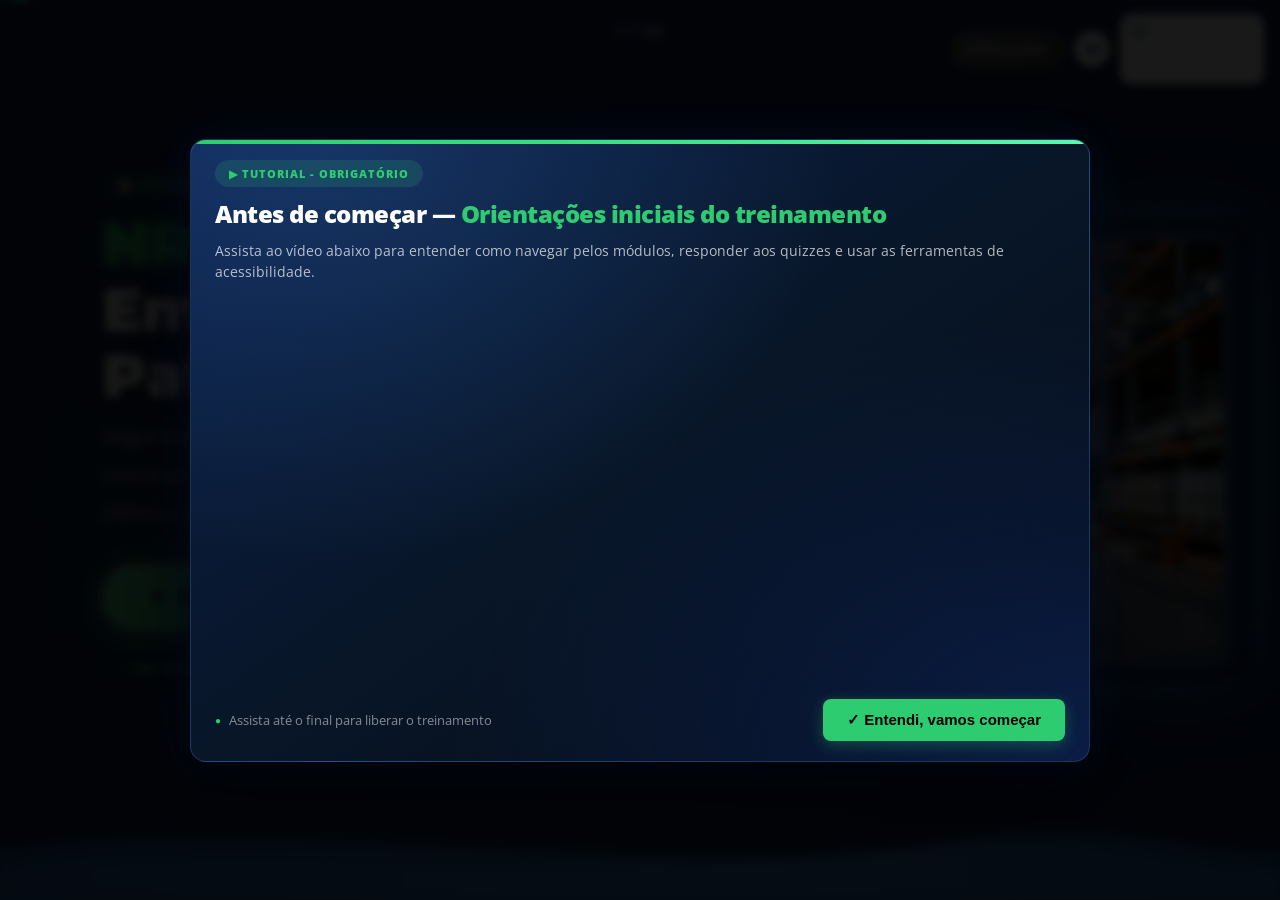
==== commit b36c46c9: "Acessibilidade: leitura automática com ícone de alto-falante e áudio contínuo nos carrosséis. Co-aut" ====
--- a/NR 11 - PATOLADA - REVISÃO FINAL/NR 11 - PATOLADA - REVISÃO/index.html
+++ b/NR 11 - PATOLADA - REVISÃO FINAL/NR 11 - PATOLADA - REVISÃO/index.html
@@ -1,4 +1,4 @@
-﻿<!DOCTYPE html>
+<!DOCTYPE html>
 <html lang="pt-BR">
 
 <head>
@@ -15,7 +15,7 @@
         href="https://fonts.googleapis.com/css2?family=Montserrat:wght@400;600;700;900&family=Open+Sans:wght@400;600&display=swap"
         rel="stylesheet">
     <script src="https://player.vimeo.com/api/player.js"></script>
-    <link rel="stylesheet" href="shared.css?v=34">
+    <link rel="stylesheet" href="shared.css?v=42">
     <script>
         window.MODULE_NAV = {
             id: "index",
@@ -83,17 +83,48 @@
         @media (max-width: 768px) {
             #tutorialModal .img-modal-content {
                 width: 95vw !important;
-                padding: 16px 14px !important;
+                padding: 14px 14px 12px !important;
+                gap: 8px !important;
+            }
+
+            /* Aproxima badge + título + subtítulo */
+            #tutorialModal .img-modal-content > div[style*="flex-direction: column"] {
+                gap: 6px !important;
+            }
+
+            #tutorialModal h2 {
+                font-size: clamp(20px, 5.2vw, 26px) !important;
+                line-height: 1.25 !important;
+            }
+
+            #tutorialModal p {
+                font-size: clamp(14px, 3.8vw, 16px) !important;
+                line-height: 1.45 !important;
+            }
+
+            /* Remove o “vazio” entre texto e vídeo */
+            #tutorialModal [style*="56.25%"] {
+                height: clamp(190px, 34vh, 280px) !important;
+                margin: 0 !important;
+                flex-shrink: 0;
             }
 
             #tutorialModal [style*="justify-content: space-between"] {
                 flex-direction: column !important;
                 align-items: stretch !important;
+                gap: 10px !important;
+                margin-top: 2px !important;
+            }
+
+            #tutorialModal [style*="justify-content: space-between"] > div {
+                font-size: 13px !important;
             }
 
             #tutorialModal button {
                 width: 100%;
                 justify-content: center;
+                font-size: 16px !important;
+                padding: 14px 20px !important;
             }
         }
 
@@ -459,12 +490,12 @@
             padding: 0;
             margin-top: 0;
             border-radius: 15px;
-            border: 1px solid rgba(46, 204, 113, 0.32);
+            border: 1px solid rgba(241, 196, 15, 0.45);
             background: rgba(8, 20, 38, 0.22);
             backdrop-filter: blur(8px);
             -webkit-backdrop-filter: blur(8px);
-            color: #59f7ae;
-            font-size: 16px;
+            color: #f1c40f;
+            font-size: 0;
             font-weight: 700;
             line-height: 1;
             font-family: var(--font-h), Montserrat, sans-serif;
@@ -474,21 +505,27 @@
             cursor: pointer;
             box-shadow:
                 0 4px 14px rgba(0, 0, 0, 0.18),
-                inset 0 0 0 1px rgba(46, 204, 113, 0.04);
+                inset 0 0 0 1px rgba(241, 196, 15, 0.06);
             transition: all 0.22s ease;
+        }
+
+        #s1 .s1-session-info svg {
+            width: 20px;
+            height: 20px;
+            display: block;
         }
 
         #s1 .s1-session-info:hover {
             transform: translateY(-1px);
-            border-color: rgba(46, 204, 113, 0.52);
-            background: rgba(8, 20, 38, 0.32);
+            border-color: rgba(241, 196, 15, 0.7);
+            background: rgba(241, 196, 15, 0.12);
             box-shadow:
                 0 8px 20px rgba(0, 0, 0, 0.24),
-                inset 0 0 0 1px rgba(46, 204, 113, 0.08);
+                inset 0 0 0 1px rgba(241, 196, 15, 0.1);
         }
 
         #s1 .s1-session-info:focus-visible {
-            outline: 2px solid #59f7ae;
+            outline: 2px solid #f1c40f;
             outline-offset: 3px;
         }
 
@@ -496,13 +533,26 @@
             #s1 .s1-secondary-actions {
                 margin-top: 14px;
                 gap: 8px;
-                flex-wrap: wrap;
+                flex-wrap: nowrap;
+                align-self: center !important;
+                justify-content: center;
+                width: 100%;
+            }
+
+            #s1 .s1-secondary-actions .btn-tutorial {
+                align-self: center !important;
+                margin-left: 0 !important;
+                margin-top: 0 !important;
             }
 
             #s1 .s1-session-info {
                 width: 40px;
                 height: 40px;
-                font-size: 15px;
+            }
+
+            #s1 .s1-session-info svg {
+                width: 18px;
+                height: 18px;
             }
         }
     </style>
@@ -864,6 +914,10 @@
                 if (modal) modal.classList.remove('active');
             }
 
+            // Só no fluxo inicial: fechar tutorial → abrir aviso.
+            // Depois disso, cada botão abre só o próprio modal.
+            let chainWarningAfterTutorial = true;
+
             function closeTutorialModal(e) {
                 const modal = document.getElementById('tutorialModal');
                 if (modal) {
@@ -875,7 +929,10 @@
                         iframe.src = src;
                     }
                 }
-                openSessionWarningModal();
+                if (chainWarningAfterTutorial) {
+                    chainWarningAfterTutorial = false;
+                    openSessionWarningModal();
+                }
             }
 
             // Abrir TODA VEZ que a página carrega
@@ -888,6 +945,7 @@
                 setTimeout(() => {
                     const modal = document.getElementById('tutorialModal');
                     if (modal) {
+                        chainWarningAfterTutorial = true;
                         modal.classList.add('active');
                     }
                 }, 800);
@@ -905,7 +963,7 @@
     </div><!-- fecha #app -->
 
     <script src="audio-data.js"></script>
-    <script src="shared.js?v=17"></script>
+    <script src="shared.js?v=21"></script>
 </body>
 
 </html>
--- a/NR 11 - PATOLADA - REVISÃO FINAL/NR 11 - PATOLADA - REVISÃO/shared.css
+++ b/NR 11 - PATOLADA - REVISÃO FINAL/NR 11 - PATOLADA - REVISÃO/shared.css
@@ -3156,6 +3156,12 @@
     filter: drop-shadow(0 18px 32px rgba(46, 204, 113, 0.22));
 }
 
+#s7 .flip-card:hover .flip-front>div:first-child,
+#s7 .flip-card:hover .flip-back>div:first-child {
+    transform: none;
+    filter: none;
+}
+
 .flip-card h4 {
     font-size: 18px;
     line-height: 1.25;
@@ -5152,7 +5158,7 @@
         margin-bottom: 20px !important;
     }
 
-    /* Cards de flip do mÃ³dulo 1 (s7) - tamanho aumentado pra nÃ£o cortar texto */
+    /* Cards de flip do módulo 1 (s7) - tamanho aumentado pra não cortar texto */
     #s7 .flip-card {
         width: 100% !important;
         max-width: 320px !important;
@@ -5166,33 +5172,30 @@
         overflow: hidden;
     }
 
-    #s7 .flip-card h4,
-    #s7 .flip-card .flip-front div[style*="font-size"] {
+    #s7 .s7-title {
         font-size: 16px !important;
         line-height: 1.25;
     }
 
-    #s7 .flip-card p,
-    #s7 .flip-card .flip-back p {
+    #s7 .s7-title-back {
+        font-size: 15px !important;
+    }
+
+    #s7 .s7-desc {
         font-size: 13px !important;
         line-height: 1.45;
     }
 
-    #s7 .flip-card .flip-front>div:first-child {
-        font-size: 32px !important;
-    }
-
-    /* Cards horizontais (flex row) viram coluna no mobile */
-    #s7 .content-area>div[style*="display: flex"][style*="gap"] {
+    #s7 .s7-icon {
+        width: 56px !important;
+        height: 56px !important;
+        font-size: 26px !important;
+    }
+
+    #s7 .s7-cards {
         flex-direction: column !important;
         align-items: center !important;
         gap: 14px !important;
-    }
-
-    /* Flip-card container vertical no mobile */
-    #s7 .content-area>div[style*="display: flex"][style*="gap"] {
-        flex-direction: column !important;
-        align-items: center !important;
     }
 }
 
@@ -6063,6 +6066,20 @@
         margin-left:28px;
         position:relative;
         left:0;
+    }
+
+    #s1 .s1-secondary-actions {
+        align-self: center !important;
+        justify-content: center !important;
+        width: 100%;
+        margin-left: 0 !important;
+    }
+
+    #s1 .s1-secondary-actions .btn-tutorial {
+        align-self: center !important;
+        margin-left: 0 !important;
+        margin-top: 0 !important;
+        left: 0 !important;
     }
 
     .slide:not(#s1) .visual-placeholder::after {
@@ -6338,6 +6355,14 @@
     pointer-events: none;
 }
 
+#a11y-launcher .a11y-speaker-ico {
+    width: 58%;
+    height: 58%;
+    display: block;
+    color: #0b1f4b;
+    pointer-events: none;
+}
+
 @media (hover: hover) and (pointer: fine) {
     #a11y-launcher:hover {
         transform: scale(1.1);
@@ -7144,24 +7169,78 @@
     display: inline-flex;
     align-items: center;
     justify-content: center;
-    min-width: 220px;
-    padding: 14px 28px;
-    border: none;
+    gap: 12px;
+    min-width: 260px;
+    min-height: 54px;
+    padding: 15px 32px;
+    border: 1px solid rgba(89, 247, 174, 0.75);
     border-radius: 999px;
-    background: #fff;
-    color: #0b1a24;
+    background:
+        radial-gradient(circle at 18% 0%, rgba(255, 255, 255, 0.36), transparent 36%),
+        linear-gradient(135deg, #59f7ae 0%, #2ecc71 46%, #16a85a 100%);
+    color: #06150d;
     font-family: var(--font-h);
-    font-size: 15px;
-    font-weight: 800;
-    letter-spacing: 0.06em;
+    font-size: 16px;
+    font-weight: 900;
+    letter-spacing: 0.08em;
+    text-transform: uppercase;
     cursor: pointer;
-    box-shadow: 0 8px 22px rgba(0, 0, 0, 0.25);
-    transition: transform 0.2s ease, box-shadow 0.2s ease;
+    position: relative;
+    overflow: hidden;
+    box-shadow:
+        0 14px 32px rgba(0, 0, 0, 0.35),
+        0 0 28px rgba(46, 204, 113, 0.42),
+        inset 0 1px 0 rgba(255, 255, 255, 0.5);
+    transition: transform 0.2s ease, box-shadow 0.2s ease, filter 0.2s ease;
+    animation: q1-retry-pulse 1.8s ease-in-out infinite;
+}
+
+#sq1 .quiz-result-btn::before {
+    content: '';
+    position: absolute;
+    inset: 0;
+    background: linear-gradient(120deg, transparent 0%, rgba(255, 255, 255, 0.42) 45%, transparent 70%);
+    transform: translateX(-120%);
+    animation: q1-retry-shine 2.4s ease-in-out infinite;
+    pointer-events: none;
 }
 
 #sq1 .quiz-result-btn:hover {
-    transform: translateY(-2px);
-    box-shadow: 0 12px 28px rgba(0, 0, 0, 0.3);
+    transform: translateY(-3px) scale(1.02);
+    filter: brightness(1.04);
+    box-shadow:
+        0 18px 38px rgba(0, 0, 0, 0.42),
+        0 0 42px rgba(46, 204, 113, 0.62),
+        inset 0 1px 0 rgba(255, 255, 255, 0.58);
+}
+
+@keyframes q1-retry-pulse {
+    0%,
+    100% {
+        box-shadow:
+            0 14px 32px rgba(0, 0, 0, 0.35),
+            0 0 24px rgba(46, 204, 113, 0.38),
+            inset 0 1px 0 rgba(255, 255, 255, 0.5);
+    }
+
+    50% {
+        box-shadow:
+            0 16px 36px rgba(0, 0, 0, 0.42),
+            0 0 46px rgba(46, 204, 113, 0.72),
+            inset 0 1px 0 rgba(255, 255, 255, 0.58);
+    }
+}
+
+@keyframes q1-retry-shine {
+    0%,
+    45% {
+        transform: translateX(-120%);
+    }
+
+    75%,
+    100% {
+        transform: translateX(120%);
+    }
 }
 
 #sq1 #q1-result-panel.is-approved .quiz-result-card {
@@ -7187,5 +7266,6 @@
     #sq1 .quiz-result-btn {
         width: 100%;
         max-width: 320px;
-    }
-}
+        min-width: 0;
+    }
+}
